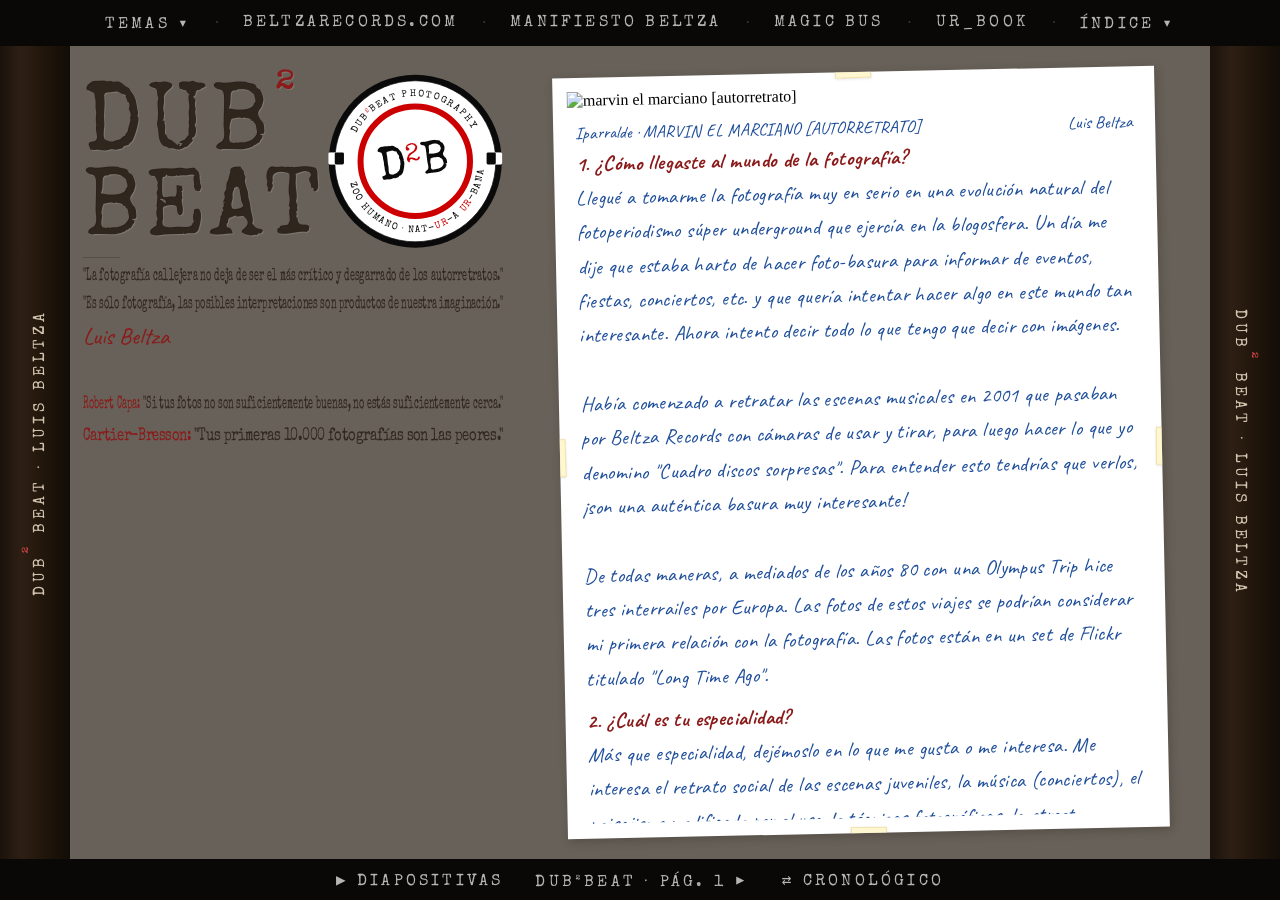
==== index.html @ 585f90ed "Add files via upload" ====
<!DOCTYPE html>
<html lang="es">
<head>
<meta charset="UTF-8">
<meta name="viewport" content="width=device-width, initial-scale=1.0">
<title>DUB² BEAT · Luis Beltza</title>
<link rel="preconnect" href="https://fonts.googleapis.com">
<link rel="preconnect" href="https://fonts.gstatic.com" crossorigin>
<link href="https://fonts.googleapis.com/css2?family=Special+Elite&family=Caveat:wght@400;700&display=swap" rel="stylesheet">
<link rel="stylesheet" href="style.css">
</head>
<body>

<div class="portada">

  <div class="p-top">
    <div class="p-drop-wrap" id="drop-temas-wrap">
      <span class="p-top-tema" onclick="pDropToggle('temas')">TEMAS ▾</span>
      <div class="p-drop" id="drop-temas">
        <div class="p-drop-item muted">AUTORRETRATOS</div>
        <div class="p-drop-item">FOTOGRAFÍA CALLEJERA</div>
      </div>
    </div>
    <span class="p-top-sep">·</span>
    <a href="https://beltzarecords.com" target="_blank">BELTZARECORDS.COM</a>
    <span class="p-top-sep">·</span>
    <a href="https://beltzaexperience.github.io/Manifiesto-Beltza/" target="_blank">MANIFIESTO BELTZA</a>
    <span class="p-top-sep">·</span>
    <a href="https://beltzaexperience.github.io/magic-bus/" target="_blank">MAGIC BUS</a>
    <span class="p-top-sep">·</span>
    <a href="https://beltzaexperience.github.io/UR-SAPIENS/" target="_blank">UR_BOOK</a>
    <span class="p-top-sep">·</span>
    <div class="p-drop-wrap" id="drop-indice-wrap">
      <span class="p-top-tema" onclick="pDropToggle('indice')">ÍNDICE ▾</span>
      <div class="p-drop" id="drop-indice">
        <div class="p-drop-item">ANTROPOLOGÍA SOCIAL</div>
        <div class="p-drop-item">DONOSTIA</div>
        <div class="p-drop-item">ZOO HUMANO</div>
      </div>
    </div>
  </div>

  <div class="portada-inner">
    <div class="spine">
      <span class="spine-text">DUB<span style="font-size:1.4em;vertical-align:super;color:#c44;">²</span> BEAT · LUIS BELTZA</span>
    </div>

    <div class="portada-diario">

      <div class="pd-left">
        <div class="cover-content">
          <div class="cover-footer">
            <div style="display:flex; flex-direction:column; gap:.3rem; width:100%;">
              <div id="titleRow" style="display:flex; flex-direction:row; align-items:flex-start; justify-content:space-between; width:100%;">
                <div id="titleCol" style="flex:0 0 58%; min-width:0;">
                  <span class="fit-line">DUB<span style="font-size:.7em;vertical-align:super;color:#8b1a1a;">²</span></span>
                  <span class="fit-line">BEAT</span>
                  <div class="cover-rule"></div>
                </div>
              <svg class="d2b-logo-portada" xmlns="http://www.w3.org/2000/svg" viewBox="0 0 500 500">
                <defs>
                  <path id="top-p" d="M 65,250 A 185,185 0 0,1 435,250"/>
                  <path id="bot-p" d="M 57,258 A 193,193 0 0,0 443,258"/>
                  <mask id="rmask-p"><rect width="500" height="500" fill="white"/><rect x="4" y="225" width="44" height="34" rx="4" fill="black"/><rect x="452" y="225" width="44" height="34" rx="4" fill="black"/></mask>
                </defs>
                <circle cx="250" cy="250" r="245" fill="#0a0a0a" mask="url(#rmask-p)"/>
                <circle cx="250" cy="250" r="228" fill="#fff"/>
                <circle cx="250" cy="250" r="228" fill="none" stroke="#0a0a0a" stroke-width="2"/>
                <circle cx="250" cy="250" r="155" fill="#fff" stroke="#cc0000" stroke-width="17"/>
                <rect x="4" y="225" width="44" height="34" rx="4" fill="#fff"/><rect x="22" y="225" width="26" height="34" rx="4" fill="#0a0a0a"/>
                <rect x="452" y="225" width="44" height="34" rx="4" fill="#fff"/><rect x="452" y="225" width="26" height="34" rx="4" fill="#0a0a0a"/>
                <text font-family="'Special Elite',monospace" font-size="27" fill="#0a0a0a" letter-spacing="4"><textPath href="#top-p" startOffset="14%">DUB<tspan fill="#cc0000" font-size="18" dy="-7">2</tspan><tspan dy="7">BEAT PHOTOGRAPHY</tspan></textPath></text>
                <text font-family="'Special Elite',monospace" font-size="27" fill="#0a0a0a" letter-spacing="3"><textPath href="#bot-p" startOffset="9%">ZOO HUMANO · NAT-<tspan fill="#cc0000">UR</tspan>-A <tspan fill="#cc0000">UR</tspan>-BANA</textPath></text>
                <g transform="translate(250,290) rotate(-8)"><text font-family="'Special Elite',monospace" text-anchor="middle" font-size="130" fill="#0a0a0a" x="0" y="0">D<tspan fill="#cc0000" font-size="75" dy="-42">2</tspan><tspan dy="42" fill="#0a0a0a">B</tspan></text></g>
              </svg>
              </div>
              <svg width="100%" height="auto" viewBox="0 0 1000 55" preserveAspectRatio="none" style="display:block;">
                <text x="0" y="40" font-family="Special Elite, monospace" font-size="44" fill="rgba(42,32,24,.90)" textLength="1000" lengthAdjust="spacingAndGlyphs">"<tspan fill="rgba(42,32,24,.90)">La fotografía callejera no deja de ser el más crítico y desgarrado de los autorretratos.</tspan>"</text>
              </svg>
              <svg width="100%" height="auto" viewBox="0 0 1000 55" preserveAspectRatio="none" style="display:block;">
                <text x="0" y="40" font-family="Special Elite, monospace" font-size="44" fill="rgba(42,32,24,.90)" textLength="1000" lengthAdjust="spacingAndGlyphs">"<tspan fill="rgba(42,32,24,.90)">Es sólo fotografía, las posibles interpretaciones son productos de nuestra imaginación.</tspan>"</text>
              </svg>
              <a href="https://beltzarecords.com" target="_blank" class="cover-sig" style="margin-top:.3rem;" onmouseover="this.style.color='#1F4E9A'" onmouseout="this.style.color='#8b1a1a'">Luis Beltza</a>
              <svg width="100%" height="auto" viewBox="0 0 1000 55" preserveAspectRatio="none" style="display:block; margin-top:2.4rem;">
                <text x="0" y="40" font-family="Special Elite, monospace" font-size="44" fill="rgba(42,32,24,.90)" textLength="1000" lengthAdjust="spacingAndGlyphs"><tspan fill="#8b1a1a">Robert Capa:</tspan> "Si tus fotos no son suficientemente buenas, no estás suficientemente cerca."</text>
              </svg>
              <svg width="100%" height="auto" viewBox="0 0 1000 55" preserveAspectRatio="none" style="display:block; margin-top:.25rem;">
                <text x="0" y="40" font-family="Special Elite, monospace" font-size="44" fill="rgba(42,32,24,.90)" textLength="1000" lengthAdjust="spacingAndGlyphs"><tspan fill="#8b1a1a">Cartier-Bresson:</tspan> "Tus primeras 10.000 fotografías son las peores."</text>
              </svg>
            </div>
          </div>
        </div>
      </div>

      <!-- POLAROID -->
      <div class="mount">
        <div class="cello cello-top"></div>
        <div class="cello cello-bottom"></div>
        <div class="cello cello-left"></div>
        <div class="cello cello-right"></div>
        <div class="mount-scroll">
          <img src="https://live.staticflickr.com/65535/55216519012_87a5cd60b6_b.jpg" alt="marvin el marciano [autorretrato]">
          <div style="height:.4rem;"></div>
          <div class="mount-cap">
            <a href="https://www.beltzarecords.com/beltzascene" target="_blank" class="mount-cap-text">Iparralde · MARVIN EL MARCIANO [AUTORRETRATO]</a>
            <a href="https://beltzarecords.com" target="_blank" class="mount-cap-sig">Luis Beltza</a>
          </div>
          <div class="mount-entrevista">
            <p><strong>1. ¿Cómo llegaste al mundo de la fotografía?</strong><br>
Llegué a tomarme la fotografía muy en serio en una evolución natural del fotoperiodismo súper underground que ejercía en la blogosfera. Un día me dije que estaba harto de hacer foto-basura para informar de eventos, fiestas, conciertos, etc. y que quería intentar hacer algo en este mundo tan interesante. Ahora intento decir todo lo que tengo que decir con imágenes.<br><br>
Había comenzado a retratar las escenas musicales en 2001 que pasaban por Beltza Records con cámaras de usar y tirar, para luego hacer lo que yo denomino "Cuadro discos sorpresas". Para entender esto tendrías que verlos, ¡son una auténtica basura muy interesante!<br><br>
De todas maneras, a mediados de los años 80 con una Olympus Trip hice tres interrailes por Europa. Las fotos de estos viajes se podrían considerar mi primera relación con la fotografía. Las fotos están en un set de Flickr titulado "Long Time Ago".</p>
            <p><strong>2. ¿Cuál es tu especialidad?</strong><br>
Más que especialidad, dejémoslo en lo que me gusta o me interesa. Me interesa el retrato social de las escenas juveniles, la música (conciertos), el paisajismo modificado por el uso de técnicas fotográficas, la street photography, el fotoperiodismo, el interiorismo, la moda (busco modelos cool), la cultura popular contemporánea y el erotismo cañí.</p>
            <p><strong>3. ¿Color o blanco y negro?</strong><br>
Uso indistintamente las dos técnicas y me gustan las dos. El blanco y negro tiene una atracción mítica e histórica y el color nos acerca a lo contemporáneo. No me parecen incompatibles como pueden pensar muchos puristas de cualquiera de las dos tendencias.</p>
            <p><strong>4. ¿Qué es lo que más te gusta de la fotografía?</strong><br>
Su carácter artístico y de comunicación. Me parece un arte integral y muy popular. A mí personalmente me está dando la posibilidad de expresarme artísticamente mientras informo. He encontrado la herramienta perfecta para mis limitadas posibilidades artísticas. Y su popularidad me parece impresionante: cualquiera, y lo digo totalmente convencido, puede ser fotógrafo. Esto es algo impensable en otras disciplinas.</p>
            <p><strong>5. ¿Qué equipo tienes?</strong><br>
Principalmente uso cámaras tradicionales de película de 35mm, desde cámaras de juguete a la Leica M6, pasando por la serie F de Nikon o la Canon A1. Me gustan las cámaras de los años 70 y 80.<br><br>
Pero también uso formato medio con plastic lens como Holgas o Dianas, y me encantan los resultados con la Kodak Instamatic 224. Uso muchas cámaras compactas: la Olympus XA2, Lomo LCA, Rollei 35 SE, Argus C3, Minox 35 PL (la que estoy usando esta semana) y muchas más. Ante todo siempre he sido un fan y un coleccionista muy loco.<br><br>
¿Digital? El móvil y una Lumix Panasonic DMC L1 (muy guapa pero con un ISO ridículo). Quiero la Nikon D3.</p>
            <p><strong>6. Elige a tu fotógrafo favorito</strong><br>
Uno solo me va a ser imposible, y eso que no conozco a casi nadie. La lista va a ser grande... Stephen Shore, Robert Capa, Yosigo, Lee Friedlander, Diane Arbus, Miguel Trillo, Louis Daguerre, Tempestonatecup, Robert Frank, Garry Winogrand, Guy Bourdin, Oriol Maspons, El Oriol de Lleida, Ouke Lele, Virginia Lekuona, Selector Marx, Javi_co, Aterpeirun, Cartier-Bresson, Araceli G, Chillhiro, Compulsive_Behaviour, Fuxxión, Moebius_Nutty, Ondacaracola, PëKë, Perrete, Cazenave, Oier Kaskezur, Ilan Wolf, Lamia... ¡y muchos más que no conozco y voy a conocer!</p>
          </div>
        </div>
      </div>
    </div>

    <div class="spine">
      <span class="spine-text-r">DUB<span style="font-size:1.4em;vertical-align:super;color:#c44;">²</span> BEAT · LUIS BELTZA</span>
    </div>
  </div>

  <div class="p-nav">
    <button class="p-btn-slide" onclick="openAlbum(); setTimeout(toggleSlide,100);">▶ DIAPOSITIVAS</button>
    <button class="p-btn" onclick="openAlbum()">DUB²BEAT · PÁG. 1 <span style="font-size:1.3em;">▸</span></button>
    <button class="p-btn" id="btnOrdenPortada" onclick="toggleOrden()">⇄ CRONOLÓGICO</button>
  </div>

</div>

<script>
function fitLines() {
  const col = document.getElementById('titleCol');
  if (!col) return;
  const w = col.clientWidth;
  if (w === 0) return;
  const lines = col.querySelectorAll('.fit-line');
  let best = 200; /* cap a 200px ≈ 12.5rem, mantiene proporciones del Mac */
  lines.forEach(line => {
    let lo = 1, hi = 200, mid;
    while (lo < hi - 1) {
      mid = (lo + hi) >> 1;
      line.style.fontSize = mid + 'px';
      if (line.scrollWidth <= w) lo = mid; else hi = mid;
    }
    best = Math.min(best, lo);
  });
  lines.forEach(line => line.style.fontSize = best + 'px');
}

document.fonts.ready.then(() => setTimeout(fitLines, 100));
window.addEventListener('resize', fitLines);

function pDropToggle(which) {
  const wrap = document.getElementById('drop-' + which + '-wrap');
  const wasOpen = wrap.classList.contains('open');
  document.querySelectorAll('.p-drop-wrap.open').forEach(w => w.classList.remove('open'));
  if (!wasOpen) wrap.classList.add('open');
}
document.addEventListener('click', e => {
  if (!e.target.closest('.p-drop-wrap'))
    document.querySelectorAll('.p-drop-wrap.open').forEach(w => w.classList.remove('open'));
});
</script>


<!-- ══════════════════════════════════════════
     ÁLBUM
══════════════════════════════════════════ -->

<div class="album-overlay" id="albumOverlay">
  <div class="alb-top">
    <span class="alb-drop-wrap"><span class="alb-top-tema alb-drop-trigger">TEMAS ▾</span><div class="alb-drop"><div class="alb-drop-item">FOTOGRAFÍA CALLEJERA</div><div class="alb-drop-item muted">AUTORRETRATOS</div></div></span>
    <a href="https://beltzarecords.com" target="_blank">BELTZARECORDS.COM</a>
    <span class="alb-top-sep">·</span>
    <a href="https://beltzaexperience.github.io/Manifiesto-Beltza/" target="_blank">MANIFIESTO BELTZA</a>
    <span class="alb-top-sep">·</span>
    <a href="https://beltzaexperience.github.io/magic-bus/" target="_blank">MAGIC BUS</a>
    <span class="alb-top-sep">·</span>
    <a href="https://beltzaexperience.github.io/UR-SAPIENS/" target="_blank">UR_BOOK</a>
    <span class="alb-top-sep">·</span>
    <span class="alb-drop-wrap"><span class="alb-top-tema alb-drop-trigger">ÍNDICE ▾</span><div class="alb-drop"><div class="alb-drop-item">ZOO HUMANO</div><div class="alb-drop-item">ANTROPOLOGÍA SOCIAL</div></div></span>
  </div>
  <div class="alb-scene">
    <div class="spine"><span class="spine-text">DUB<span style="font-size:1.4em;vertical-align:super;color:#c44;">²</span> BEAT · LUIS BELTZA</span></div>
    <div class="alb-book" id="albBook">
      <div class="alb-progress" id="albProgress"></div>

      <!-- PÁG. 1 -->
      <div class="spread active" id="sp-1">
        <div class="spread-diario">
          <!-- Polaroid izquierda -->
          <div class="mount-alb2">
            <div class="cello-a ct"></div><div class="cello-a cb"></div><div class="cello-a cl"></div><div class="cello-a cr"></div>
            <div class="mount-scroll2">
              <img src="https://live.staticflickr.com/65535/55214983719_7ee855d36d_b.jpg" alt="Fuego, Adicción y Muerte">
              <div style="height:.4rem;"></div>
              <div class="mount-cap2">
                <a href="https://www.beltzarecords.com/beltzascene" target="_blank" class="mount-cap-text2">Donostia · FUEGO, ADICCIÓN Y MUERTE!!!</a>
                <a href="https://beltzarecords.com" target="_blank" class="mount-cap-sig2">Luis Beltza</a>
              </div>
              <div class="mount-body2">
                <p>Ya lo he comentado en más de una ocasión, el poder de la fotografía me sienta fatal, me coloca en un plano superior, en un plano de control con el que no me siento identificado. Siempre con la mayor naturalidad y respeto hacia todos los personajes de este <strong>Zoo Humano</strong>, pero el remordimiento por obturar la vida humana en milésimas de segundo — en este caso 1/120 — me produce una sensación de <span class="amber">Killer Fascista.</span></p>
                <p>La cara B está llena de <strong>antropología social</strong> o de sociología de lo común, de "sensibilidad artística", de necesidad vital por narrar los acontecimientos que nos rodean, de incidir en nuestras debilidades personales, de escanear mi propia existencia, <strong>la fotografía callejera no deja de ser el más crítico y desgarrado de los autorretratos.</strong> Al final nunca encontramos el meollo del contenido y nos perdemos en la suciedad del protagonismo, el maloliente exhibicionismo personal y en infinitas capas estéticas.</p>
                <div class="lyric">"Sigue haciéndome reir, vamos a drogarnos, nacimos para morir. ¿Es por error o vanidad?"</div>
                <div class="sound"><a href="https://www.youtube.com/watch?v=Bag1gUxuU0g" target="_blank">Foto Sound: Lana Del Rey "Born To Die"</a></div>
              </div>
            </div>
          </div>
          <div class="mount-alb2" style="width:60%">
            <div class="cello-a ct"></div><div class="cello-a cb"></div><div class="cello-a cl"></div><div class="cello-a cr"></div>
            <div class="mount-scroll2">
              <img src="https://live.staticflickr.com/65535/55212325497_5dd8516848_b.jpg" alt="Real Puerto Hispano Americano de Gipuzkoa">
              <div style="height:.4rem;"></div>
              <div class="mount-cap2">
                <a href="https://www.beltzarecords.com/beltzascene" target="_blank" class="mount-cap-text2">Donostia · REAL PUERTO HISPANO AMERICANO DE GIPUZKOA</a>
                <a href="https://beltzarecords.com" target="_blank" class="mount-cap-sig2">Luis Beltza</a>
              </div>
              <div class="mount-body2">
                <p>La fotografía te da la oportunidad de decir cosas sin abrir la boca. Me encanta, claro!!! Pero al final, la fotografía en sí misma, <strong>NO ES NADA!!!</strong></p>
                <div class="sound"><a href="https://www.youtube.com/watch?v=mYuwbeQWLnY" target="_blank">Foto Sound: Kenyon Hopkins "Hard Latin"</a></div>
              </div>
            </div>
          </div>
        </div>
      </div>

      <!-- PÁG. 2 — Sombras de Amor (díptico) -->
      <div class="spread" id="sp-2">
        <div class="spread-diario">
          <!-- Polaroid izquierda: Sombras de Amor -->
          <div class="mount-alb2">
            <div class="cello-a ct"></div><div class="cello-a cb"></div><div class="cello-a cl"></div><div class="cello-a cr"></div>
            <div class="mount-scroll2">
              <img src="https://live.staticflickr.com/65535/55213633691_18c3442e05_b.jpg" alt="Sombras de Amor">
              <div style="height:.4rem;"></div>
              <div class="mount-cap2">
                <a href="https://www.beltzarecords.com/beltzascene" target="_blank" class="mount-cap-text2">Donostia · SOMBRAS DE AMOR</a>
                <a href="https://beltzarecords.com" target="_blank" class="mount-cap-sig2">Luis Beltza</a>
              </div>
              <div class="mount-body2">
                <p>Si llevas a Satán en los ojos y una cámara en las manos este puede ser uno de los resultados. Nada aconsejable, las dudas que se plantean son enormes. ¿Soy imparcial en el relato antropológico o es una cruda diatriba social? En cualquiera de los casos la fotografía callejera es una galerna personal narrada en tercera persona muy difícil de controlar.</p>
              </div>
            </div>
          </div>
          <!-- Polaroid derecha: Y la Sombra Pasó a la Acción -->
          <div class="mount-alb2">
            <div class="cello-a ct"></div><div class="cello-a cb"></div><div class="cello-a cl"></div><div class="cello-a cr"></div>
            <div class="mount-scroll2">
              <img src="https://live.staticflickr.com/65535/55212736797_88ea8348bb_b.jpg" alt="Y la Sombra Pasó a la Acción">
              <div style="height:.4rem;"></div>
              <div class="mount-cap2">
                <a href="https://www.beltzarecords.com/beltzascene" target="_blank" class="mount-cap-text2">Donostia · Y LA SOMBRA PASÓ A LA ACCIÓN</a>
                <a href="https://beltzarecords.com" target="_blank" class="mount-cap-sig2">Luis Beltza</a>
              </div>
            </div>
          </div>
        </div>
      </div>

      <!-- PÁG. 3 — Tolosa (a full) -->
      <div class="spread" id="sp-3">
        <div class="spread-diario" style="justify-content:center; align-items:center;">
          <div class="mount-alb2" style="width:auto; max-width:100%; height:auto; overflow:hidden; transform:none;">
            <div class="cello-a ct"></div><div class="cello-a cb"></div><div class="cello-a cl"></div><div class="cello-a cr"></div>
            <img src="https://live.staticflickr.com/65535/55224182383_ed2053f8fa_h.jpg" alt="Tolosa (Abril 2026) - Los Perretes" style="display:block; max-width:100%; max-height:calc(100vh - 12rem); width:auto; height:auto; margin:0 auto;">
            <div style="height:.4rem;"></div>
            <div class="mount-cap2">
              <a href="https://www.beltzarecords.com/beltzascene" target="_blank" class="mount-cap-text2">Tolosa · TOLOSA (ABRIL 2026) — LOS PERRETES — F/1.6 # 1/1043</a>
              <a href="https://beltzarecords.com" target="_blank" class="mount-cap-sig2">Luis Beltza</a>
            </div>
          </div>
        </div>
      </div>

      <!-- PÁG. 4 — Chica Oriental (vertical, izquierda) -->
      <div class="spread" id="sp-4">
        <div class="spread-diario" style="justify-content:flex-start; align-items:center;">
          <div class="mount-alb2 mount-r-p-1067x1800" style="transform:rotate(-1.2deg);">
            <div class="cello-a ct"></div><div class="cello-a cb"></div><div class="cello-a cl"></div><div class="cello-a cr"></div>
            <div class="mount-scroll2">
              <img src="https://live.staticflickr.com/65535/55212443642_a341d767ae_h.jpg" alt="Chica Oriental" style="display:block; width:100%; height:auto;">
              <div style="height:.4rem;"></div>
              <div class="mount-cap2">
                <a href="https://www.beltzarecords.com/beltzascene" target="_blank" class="mount-cap-text2">Donostia · CHICA ORIENTAL</a>
                <a href="https://beltzarecords.com" target="_blank" class="mount-cap-sig2">Luis Beltza</a>
              </div>
              <div class="mount-body2">
                <p>Me tiro encima de la turista oriental, sin piedad ni perdón, ocupan "mis streets", sus acompañantes flipan y no suscitan mi interés. No me gusta la primera toma, vuelvo a insistir sin compasión y a pesar de todo me sonríe, no todo es una puta mierda. Así es la fotografía macarra por si alguien está interesado en "la técnica".</p>
                <p>— ¿A quién le ha dado más corte a ti o a ella?<br>
                — A ninguno de los dos. Yo soy un macarra y ella es preciosa por fuera y por dentro. Me lleva en sus ojos...<br>
                — jojojo, acuño el término!<br>
                — ¿Qué término? ¿Macarra??? Está un poco desfasado, ¿no? Yo vivo de rentas.<br>
                — jojojo, fotografía macarra, me ha gustado MAZO jajaja<br>
                — ¿Macarra naces o te haces? No sé...<br>
                — Eres como Vivian Maier (si se me permite la comparación)<br>
                — No te pases. Eso son palabras mayores!!! No le llego, ni le llegaré nunca a la suela del zapato. Tampoco lo pretendo. En lo único que nos parecemos es que ella era niñera y yo tendero. Pero muchas gracias por el piropazo!!!</p>
                <div class="sound"><a href="https://www.youtube.com/watch?v=V4d_dnlB3Dk" target="_blank">Foto Sound: Akiko Yano "Japanese Girl" (Full Album, 1976)</a></div>
              </div>
            </div>
          </div>
        </div>
      </div>

    </div>
    <div class="spine"><span class="spine-text-r">DUB<span style="font-size:1.4em;vertical-align:super;color:#c44;">²</span> BEAT · LUIS BELTZA</span></div>
  </div>
  <div class="alb-nav">
    <button class="alb-btn" onclick="closeAlbum()">✕ PORTADA</button>
    <button class="alb-btn-pause" id="btnPause" onclick="toggleSlide()">▶ DIAPOSITIVAS</button>
    <button class="alb-btn" id="btnPrev" onclick="albumPrev()" disabled>◂ ANTERIOR</button>
    <span class="alb-info" id="albInfo">PÁG. 1 / 1</span>
    <button class="alb-btn" id="btnNext" onclick="albumNext()" disabled>SIGUIENTE ▸</button>
    <button class="alb-btn" id="btnOrden" onclick="toggleOrden()">⇄ CRONOLÓGICO</button>
  </div>
</div>

<script>
const TOTAL=4;
let cur=TOTAL, busy=false, cronologico=false;

function openAlbum() {
  document.getElementById('albumOverlay').classList.add('open');
  // Activar última página
  document.querySelectorAll('.spread').forEach(s=>s.classList.remove('active'));
  document.getElementById('sp-'+TOTAL).classList.add('active');
  cur=TOTAL; paused=true; elapsed=0; resetProgress(); updateNav();
}
function closeAlbum() { document.getElementById('albumOverlay').classList.remove('open'); clearTimeout(slideTimer); paused=false; elapsed=0; }

function albumNext() {
  if(busy) return;
  if(cronologico) { if(cur>=TOTAL)return; go(cur+1,'forward'); }
  else            { if(cur<=1)return;     go(cur-1,'back'); }
}
function albumPrev() {
  if(busy) return;
  if(cronologico) { if(cur<=1)return;     go(cur-1,'back'); }
  else            { if(cur>=TOTAL)return; go(cur+1,'forward'); }
}

function go(n,dir) {
  busy=true; clearTimeout(slideTimer); resetProgress(); elapsed=0;
  const lv=document.getElementById('sp-'+cur),en=document.getElementById('sp-'+n);
  lv.classList.add('leaving'); en.classList.add(dir==='forward'?'entering':'entering-back'); en.classList.add('active');
  setTimeout(()=>{ lv.classList.remove('active','leaving'); en.classList.remove('entering','entering-back'); cur=n; updateNav(); busy=false; if(!paused)startSlideshow(); },360);
}

function updateNav() {
  const atStart = cronologico ? cur<=1    : cur>=TOTAL;
  const atEnd   = cronologico ? cur>=TOTAL: cur<=1;
  document.getElementById('btnPrev').disabled = atStart;
  document.getElementById('btnNext').disabled = atEnd;
  // Numeración siempre cronológica: sp-1=PÁG.1, sp-2=PÁG.2, etc.
  document.getElementById('albInfo').textContent = 'PÁG. '+cur+' / '+TOTAL;
}

function toggleOrden() {
  cronologico = !cronologico;
  const label = cronologico ? '⇄ DIARIO' : '⇄ CRONOLÓGICO';
  const color  = cronologico ? '#8b1a1a' : '';
  ['btnOrden','btnOrdenPortada'].forEach(id => {
    const b = document.getElementById(id);
    if(b){ b.textContent = label; b.style.color = color; }
  });
  updateNav();
}

const SLIDE_MS=13000; let slideTimer=null,paused=false,elapsed=0,startTime=null;
function startSlideshow() {
  if(paused)return; startTime=Date.now()-elapsed; animateProgress();
  slideTimer=setTimeout(()=>{ elapsed=0; albumNext(); if((cronologico&&cur>=TOTAL)||(!cronologico&&cur<=1)){resetProgress();}},SLIDE_MS-elapsed);
}
function animateProgress() {
  const bar=document.getElementById('albProgress'); if(!bar)return;
  bar.style.transition='none'; bar.style.width=(elapsed/SLIDE_MS*100)+'%';
  requestAnimationFrame(()=>{ bar.style.transition='width '+((SLIDE_MS-elapsed)/1000)+'s linear'; bar.style.width='100%'; });
}
function resetProgress() { const bar=document.getElementById('albProgress'); if(bar){bar.style.transition='none';bar.style.width='0%';} elapsed=0; }
function toggleSlide() {
  const btn=document.getElementById('btnPause');
  if(paused){
    paused=false;
    // Primera activación: elapsed=0 → arrancar desde última página en modo diario
    if(elapsed===0){
      resetProgress();
      if(!cronologico && cur!==TOTAL){
        document.querySelectorAll('.spread').forEach(s=>s.classList.remove('active'));
        document.getElementById('sp-'+TOTAL).classList.add('active');
        cur=TOTAL; updateNav();
      }
    }
    // Reanudar desde pausa: elapsed>0 → continuar donde estaba
    startSlideshow(); btn.textContent='⏸ PAUSA'; btn.classList.add('paused');
  } else {
    paused=true; elapsed=Date.now()-startTime; clearTimeout(slideTimer);
    const bar=document.getElementById('albProgress');
    if(bar){const w=parseFloat(getComputedStyle(bar).width),t=parseFloat(getComputedStyle(bar.parentElement).width);bar.style.transition='none';bar.style.width=(w/t*100)+'%';}
    btn.textContent='▶ DIAPOSITIVAS'; btn.classList.remove('paused');
  }
}
document.addEventListener('keydown',e=>{
  if(!document.getElementById('albumOverlay').classList.contains('open'))return;
  if(e.key==='ArrowRight')albumNext();
  if(e.key==='ArrowLeft') albumPrev();
  if(e.key==='Escape')    closeAlbum();
});
document.querySelectorAll('.alb-drop-trigger').forEach(t=>{
  t.addEventListener('click',function(e){ e.stopPropagation(); const w=this.closest('.alb-drop-wrap'),was=w.classList.contains('open'); document.querySelectorAll('.alb-drop-wrap.open').forEach(x=>x.classList.remove('open')); if(!was)w.classList.add('open'); });
});
document.addEventListener('click',()=>document.querySelectorAll('.alb-drop-wrap.open').forEach(w=>w.classList.remove('open')));
</script>

</body>
</html>
---- style.css ----
*, *::before, *::after { margin:0; padding:0; box-sizing:border-box; }

html, body { width:100%; height:100%; background:#0a0806; overflow:hidden; }

.portada { width:100%; height:100%; display:flex; flex-direction:column; }

/* TOPBAND */
.p-top {
  flex-shrink: 0;
  display: flex;
  justify-content: center;
  align-items: center;
  gap: 1.5rem;
  padding: .8rem 1.5rem;
  background: #0a0806;
}
.p-top a { font-family:'Special Elite',monospace; font-size:clamp(.7rem,1.8vw,1rem); letter-spacing:.2em; color:rgba(255,255,255,.7); text-decoration:none; transition:color .2s; }
.p-top a:hover { color:#fff; }
.p-top-sep { color:rgba(255,255,255,.2); }
.p-top-tema { font-family:'Special Elite',monospace; font-size:clamp(.7rem,1.8vw,1rem); letter-spacing:.2em; color:rgba(255,255,255,.7); cursor:pointer; user-select:none; }
.p-drop-wrap { position:relative; display:inline-block; }
.p-drop { display:none; position:absolute; top:calc(100% + 6px); left:50%; transform:translateX(-50%); background:rgba(14,10,8,.97); border:1px solid rgba(200,146,42,.4); min-width:200px; z-index:1001; padding:.3rem 0; }
.p-drop-wrap.open .p-drop { display:block; }
.p-drop-item { font-family:'Special Elite',monospace; font-size:clamp(.55rem,1.4vw,.78rem); letter-spacing:.15em; color:rgba(232,220,200,.75); padding:.45rem 1rem; cursor:pointer; }
.p-drop-item:hover { color:#8b1a1a; }
.p-drop-item.muted { color:rgba(232,220,200,.35); cursor:default; }

/* ZONA CENTRAL */
.portada-inner { flex:1; min-height:0; display:flex; flex-direction:row; }

/* SPINE */
.spine { flex-shrink:0; width:8%; min-width:40px; max-width:70px; position:relative; background:linear-gradient(90deg,#1a120c 0%,#2e1f14 30%,#1e1409 70%,#120d08 100%); overflow:hidden; }
.spine::before { content:''; position:absolute; inset:0; background-image:url('https://live.staticflickr.com/65535/55211066947_ae0b388681_h.jpg'); background-size:cover; opacity:.12; mix-blend-mode:multiply; }
.spine-text   { position:absolute; top:50%; left:50%; transform:translate(-50%,-50%) rotate(-90deg); white-space:nowrap; font-family:'Special Elite',monospace; font-size:clamp(.65rem,2vw,1rem); letter-spacing:.25em; color:rgba(220,205,185,.95); pointer-events:none; }
.spine-text-r { position:absolute; top:50%; left:50%; transform:translate(-50%,-50%) rotate(90deg);  white-space:nowrap; font-family:'Special Elite',monospace; font-size:clamp(.65rem,2vw,1rem); letter-spacing:.25em; color:rgba(220,205,185,.95); pointer-events:none; }

/* DIARIO */
.portada-diario {
  flex: 1;
  min-height: 0;
  position: relative;
  background-image: url('https://live.staticflickr.com/65535/55211066947_ae0b388681_h.jpg');
  background-size: cover;
  background-position: center;
  display: flex;
  align-items: center;
  justify-content: flex-end;
  padding: clamp(.8rem,3%,1.4rem);
  padding-right: clamp(1.5rem,4%,3rem);
  overflow: hidden;
}
.portada-diario::before {
  content: '';
  position: absolute;
  inset: 0;
  background: rgba(230,220,205,.42);
  pointer-events: none;
}

/* COLUMNA IZQUIERDA */
.pd-left {
  position: absolute;
  top: 0; bottom: 0; left: 0;
  right: calc(min(100%, calc((100vh - 10rem) * 0.813)) + clamp(1.5rem,4%,3rem) * 2);
  z-index: 1;
}
.cover-content {
  position: absolute;
  inset: 0;
  z-index: 3;
  display: flex;
  flex-direction: column;
  justify-content: space-between;
  padding: clamp(.8rem,3%,1.8rem);
  padding-top: calc(clamp(.8rem,3%,1.4rem) + .9rem);
}

.cover-title { font-family:'Special Elite',monospace; font-size:clamp(5rem,18vw,12rem); line-height:.9; letter-spacing:.04em; color:rgba(30,20,12,.82); text-shadow:1px 1px 0 rgba(255,255,255,.15); }
.cover-title .sq { font-size:.75em; vertical-align:super; color:#8b1a1a; }
.cover-rule { width:clamp(2rem,15%,4rem); height:1px; background:rgba(42,32,24,.3); }
.cover-footer { display:flex; justify-content:space-between; align-items:flex-end; }
.cover-sig { font-family:'Caveat',cursive; font-size:clamp(.8rem,3vw,1.5rem); color:#8b1a1a; line-height:1; text-decoration:none; transition:color .2s; }
.cover-sig:hover { color:#1F4E9A; }
.d2b-logo-portada { flex-shrink:0; width:clamp(160px,42%,300px); max-width:300px; height:auto; aspect-ratio:1; display:block; align-self:flex-start; }
.fit-line { font-family:'Special Elite',monospace; letter-spacing:.04em; color:rgba(30,20,12,.82); text-shadow:1px 1px 0 rgba(255,255,255,.15); line-height:.88; white-space:nowrap; display:block; }

/* POLAROID */
.mount {
  position: relative;
  z-index: 1;
  display: flex;
  flex-direction: column;
  background: #fff;
  padding: .9rem .9rem .9rem;
  box-shadow: 2px 3px 10px rgba(42,32,24,.28);
  transform: rotate(-1.2deg);
  width: min(100%, calc((100vh - 10rem) * 0.813));
  height: calc(100% - 0.5rem);
  overflow: hidden;
}
.mount-scroll { flex:1; min-height:0; overflow-y:auto; overflow-x:hidden; scrollbar-width:none; -ms-overflow-style:none; }
.mount-scroll::-webkit-scrollbar { display:none; }
.mount-scroll img { display:block; width:100%; height:auto; }
.mount-cap { display:flex; justify-content:space-between; align-items:baseline; padding:.3rem .45rem .05rem; gap:.5rem; }
.mount-cap-text { font-family:'Caveat',cursive; font-size:clamp(.85rem,1.8vw,1.1rem); color:#1F4E9A; line-height:1.3; text-decoration:none; flex:1; }
.mount-cap-text:hover { color:#8b1a1a; }
.mount-cap-sig  { font-family:'Caveat',cursive; font-size:clamp(.85rem,1.8vw,1.1rem); color:#1F4E9A; line-height:1.3; text-align:right; text-decoration:none; white-space:nowrap; }
.mount-cap-sig:hover { color:#8b1a1a; }
.mount-entrevista { padding:.1rem .45rem .4rem; }
.mount-entrevista p { font-family:'Caveat',cursive; font-size:clamp(1rem,2.2vw,1.3rem); color:#1F4E9A; line-height:1.65; letter-spacing:.02em; margin-bottom:.5rem; }
.mount-entrevista strong { color:#8b1a1a; }
.cello { position:absolute; background:rgba(255,240,170,.55); border:1px solid rgba(210,185,110,.35); box-shadow:0 1px 3px rgba(0,0,0,.1); z-index:10; }
.cello-top    { width:clamp(28px,6%,46px); height:13px; top:-7px; left:50%; transform:translateX(-50%) rotate(-1deg); }
.cello-bottom { width:clamp(28px,6%,46px); height:13px; bottom:-7px; left:50%; transform:translateX(-50%) rotate(1deg); }
.cello-left   { width:13px; height:clamp(24px,5%,38px); left:-7px; top:50%; transform:translateY(-50%) rotate(-1deg); }
.cello-right  { width:13px; height:clamp(24px,5%,38px); right:-7px; top:50%; transform:translateY(-50%) rotate(1deg); }

/* FOOTER NAV */
.p-nav { flex-shrink:0; display:flex; justify-content:center; align-items:center; gap:2rem; padding:.5rem 0; background:#0a0806; }
.p-btn       { background:none; border:none; cursor:pointer; font-family:'Special Elite',monospace; font-size:clamp(.7rem,1.8vw,1rem); letter-spacing:.2em; color:rgba(255,255,255,.7); transition:color .2s; }
.p-btn:hover { color:#fff; }
.p-btn-slide { background:none; border:none; cursor:pointer; font-family:'Special Elite',monospace; font-size:clamp(.7rem,1.8vw,1rem); letter-spacing:.2em; color:rgba(255,255,255,.7); transition:color .2s; }
.p-btn-slide:hover { color:#8b1a1a; }

@media (max-width:700px),(orientation:portrait) {

  /* Portada: columna vertical */
  .portada { overflow-y:auto; overflow-x:hidden; }
  .portada-inner { flex-direction:column; overflow:visible; }

  /* Spines: 18px horizontal */
  .spine { width:100%; height:18px; min-width:unset; max-width:unset; flex-shrink:0; }
  .spine-text   { transform:translate(-50%,-50%) rotate(0deg); font-size:.55rem; }
  .spine-text-r { transform:translate(-50%,-50%) rotate(0deg); font-size:.55rem; }

  /* Diario: columna vertical, alto automático */
  .portada-diario {
    flex-direction: column;
    align-items: stretch;
    justify-content: flex-start;
    height: auto;
    min-height: unset;
    padding: 1rem;
    overflow: visible;
  }

  /* Columna izquierda: flujo normal en móvil */
  .pd-left {
    position: static;
    width: 100%;
  }
  .cover-content {
    position: static;
    padding: 0;
    display: flex;
    flex-direction: column;
    gap: .8rem;
  }
  .cover-footer { flex-direction: column; align-items: stretch; }

  /* Título: 100% ancho, fitLines lo ajusta */
  #titleRow {
    flex-direction: column;
    align-items: center;
  }
  #titleCol {
    flex: none;
    width: 100%;
  }

  /* Logo: 100% ancho, centrado debajo del título */
  .d2b-logo-portada {
    width: 100%;
    max-width: 100%;
    align-self: center;
    margin-top: .5rem;
  }

  /* Polaroid: ancho completo, alto automático, sin rotación */
  .mount {
    position: static;
    width: 100%;
    height: auto;
    transform: none;
    margin-top: 1rem;
  }
  .mount-scroll { overflow: visible; }
  .mount-scroll img { width: 100%; height: auto; }

  /* Nav abajo */
  .p-nav { margin-top: .5rem; }
}

.album-overlay { display:none; position:fixed; inset:0; z-index:500; background:#0a0806; }
.album-overlay.open { display:flex; flex-direction:column; }
.alb-scene { flex:1; min-height:0; display:flex; flex-direction:row; overflow:hidden; }
.alb-book  { flex:1; min-width:0; height:100%; position:relative; }
.spread { position:absolute; inset:0; display:flex; opacity:0; pointer-events:none; transition:opacity .05s; }
.spread.active { opacity:1; pointer-events:all; }

/* Fondo diario — igual que portada */
.spread-diario {
  flex: 1;
  position: relative;
  background-image: url('https://live.staticflickr.com/65535/55211066947_ae0b388681_h.jpg');
  background-size: cover;
  background-position: center;
  display: flex;
  align-items: center;
  justify-content: space-around;
  padding: clamp(.8rem,3%,1.4rem) clamp(1.5rem,4%,3rem);
  gap: clamp(1rem,3%,2.5rem);
  overflow: hidden;
}
.spread-diario::before {
  content: '';
  position: absolute;
  inset: 0;
  background: rgba(230,220,205,.42);
  pointer-events: none;
}

/* Polaroids dentro del álbum */
.mount-alb2 {
  position: relative;
  z-index: 1;
  display: flex;
  flex-direction: column;
  background: #fff;
  padding: .9rem .9rem .9rem;
  box-shadow: 2px 3px 10px rgba(42,32,24,.28);
  width: min(48%, calc((100vh - 10rem) * 0.813)); /* ratio por defecto ~cuadrada */
  height: calc(100% - 1rem);
  overflow: hidden;
  flex-shrink: 0;
}
.mount-alb2:nth-child(1) { transform: rotate(-1.2deg); }
.mount-alb2:nth-child(2) { transform: rotate(.7deg); }

/* CLASES DE RATIO — width = altura_disponible × (ancho/alto)
   Usar la clase que corresponda a las dimensiones de cada foto */
.mount-r-square    { width: min(48%, calc((100vh - 10rem) * 1.000)); } /* 1:1      */
.mount-r-l-4-3     { width: min(48%, calc((100vh - 10rem) * 1.333)); } /* 4:3      */
.mount-r-l-3-2     { width: min(48%, calc((100vh - 10rem) * 1.500)); } /* 3:2      */
.mount-r-l-16-9    { width: min(48%, calc((100vh - 10rem) * 1.778)); } /* 16:9     */
.mount-r-l-1600x957{ width: min(48%, calc((100vh - 10rem) * 1.672)); } /* Tolosa   */
.mount-r-p-3-4     { width: min(48%, calc((100vh - 10rem) * 0.750)); } /* 3:4      */
.mount-r-p-2-3     { width: min(48%, calc((100vh - 10rem) * 0.667)); } /* 2:3      */
.mount-r-p-1067x1800{ width: min(40%, calc((100vh - 10rem) * 0.593)); } /* Chica Oriental */
.mount-static {
  height: auto !important;
  overflow: visible !important;
}
.mount-scroll2 { flex:1; min-height:0; overflow-y:auto; overflow-x:hidden; scrollbar-width:none; -ms-overflow-style:none; }
.mount-scroll2::-webkit-scrollbar { display:none; }
.mount-scroll2 img { display:block; width:100%; height:auto; }
.mount-cap2 { display:flex; justify-content:space-between; align-items:baseline; padding:.3rem .45rem .05rem; gap:.5rem; }
.mount-cap-text2 { font-family:'Caveat',cursive; font-size:clamp(.85rem,1.8vw,1.1rem); color:#1F4E9A; line-height:1.3; text-decoration:none; flex:1; }
.mount-cap-text2:hover { color:#8b1a1a; }
.mount-cap-sig2 { font-family:'Caveat',cursive; font-size:clamp(.85rem,1.8vw,1.1rem); color:#1F4E9A; line-height:1.3; text-align:right; text-decoration:none; white-space:nowrap; }
.mount-cap-sig2:hover { color:#8b1a1a; }
.mount-body2 { padding:.1rem .45rem .4rem; }
.mount-body2 p { font-family:'Caveat',cursive; font-size:clamp(1rem,2.2vw,1.3rem); color:rgba(30,20,12,.82); line-height:1.65; letter-spacing:.02em; margin-bottom:.5rem; }
.mount-body2 strong { color:#8b1a1a; }
.mount-body2 .amber { color:#c8922a; font-weight:bold; }
.mount-body2 .lyric { font-family:'Caveat',cursive; font-size:clamp(.85rem,1.8vw,1.1rem); color:#8b1a1a; margin-top:.2rem; }
.mount-body2 .sound { font-family:'Caveat',cursive; font-size:clamp(.85rem,1.8vw,1.1rem); color:rgba(42,32,24,.9); margin-top:.3rem; }
.mount-body2 .sound a { color:#1F4E9A; text-decoration:none; }
.mount-body2 .sound a:hover { color:#c8922a; }
.cello-a { position:absolute; background:rgba(255,240,170,.55); border:1px solid rgba(210,185,110,.35); box-shadow:0 1px 3px rgba(0,0,0,.1); z-index:10; }
.ct { width:clamp(28px,6%,46px); height:13px; top:-7px; left:50%; transform:translateX(-50%) rotate(-1deg); }
.cb { width:clamp(28px,6%,46px); height:13px; bottom:-7px; left:50%; transform:translateX(-50%) rotate(1deg); }
.cl { width:13px; height:clamp(24px,5%,38px); left:-7px; top:50%; transform:translateY(-50%) rotate(-1deg); }
.cr { width:13px; height:clamp(24px,5%,38px); right:-7px; top:50%; transform:translateY(-50%) rotate(1deg); }

@keyframes slideIn  { from{transform:translateX( 60px);opacity:0} to{transform:translateX(0);opacity:1} }
@keyframes slideOut { from{transform:translateX(0);opacity:1} to{transform:translateX(-60px);opacity:0} }
@keyframes slideInR { from{transform:translateX(-60px);opacity:0} to{transform:translateX(0);opacity:1} }
.spread.entering      { animation:slideIn  .35s cubic-bezier(.4,0,.2,1) forwards; }
.spread.leaving       { animation:slideOut .35s cubic-bezier(.4,0,.2,1) forwards; }
.spread.entering-back { animation:slideInR .35s cubic-bezier(.4,0,.2,1) forwards; }
.alb-progress { position:absolute; bottom:0; left:0; height:2px; background:#8b1a1a; width:0%; transition:width linear; z-index:10; }
.alb-top { flex-shrink:0; display:flex; justify-content:center; align-items:center; gap:1.5rem; padding:.8rem 1.5rem; }
.alb-top a { font-family:'Special Elite',monospace; font-size:clamp(.7rem,1.8vw,1rem); letter-spacing:.2em; color:rgba(255,255,255,.7); text-decoration:none; transition:color .2s; }
.alb-top a:hover { color:#fff; }
.alb-top-sep  { color:rgba(255,255,255,.2); }
.alb-top-tema { color:rgba(255,255,255,.7); font-family:'Special Elite',monospace; font-size:clamp(.7rem,1.8vw,1rem); letter-spacing:.2em; cursor:pointer; }
.alb-drop-wrap { position:relative; display:inline-block; }
.alb-drop-trigger { cursor:pointer; }
.alb-drop { display:none; position:absolute; top:calc(100% + 6px); left:50%; transform:translateX(-50%); background:rgba(14,10,8,.97); border:1px solid rgba(200,146,42,.4); min-width:200px; z-index:1001; padding:.3rem 0; }
.alb-drop-wrap.open .alb-drop { display:block; }
.alb-drop-item { font-family:'Special Elite',monospace; font-size:clamp(.55rem,1.4vw,.78rem); letter-spacing:.15em; color:rgba(232,220,200,.75); padding:.45rem 1rem; cursor:pointer; transition:color .15s; }
.alb-drop-item:hover { color:#8b1a1a; }
.alb-drop-item.muted { color:rgba(232,220,200,.35); cursor:default; }
.alb-nav { flex-shrink:0; display:flex; justify-content:center; align-items:center; gap:2rem; padding:.8rem 0; }
.alb-btn { background:none; border:none; cursor:pointer; font-family:'Special Elite',monospace; font-size:clamp(.7rem,1.8vw,1rem); letter-spacing:.2em; color:rgba(255,255,255,.7); transition:color .2s; }
.alb-btn:hover:not(:disabled) { color:#fff; }
.alb-btn:disabled { opacity:.15; cursor:default; }
.alb-btn-pause { background:none; border:none; cursor:pointer; font-family:'Special Elite',monospace; font-size:clamp(.7rem,1.8vw,1rem); letter-spacing:.2em; color:rgba(255,255,255,.7); transition:color .2s; min-width:5rem; }
.alb-btn-pause:hover { color:#8b1a1a; }
.alb-btn-pause.paused { color:#8b1a1a; }
.alb-info { font-family:'Special Elite',monospace; font-size:clamp(.7rem,1.8vw,1rem); letter-spacing:.2em; color:rgba(255,255,255,.5); }
@media (max-width:700px),(orientation:portrait) {
  .spread-diario { flex-direction:column; justify-content:flex-start; overflow-y:auto; padding:1rem; gap:1.5rem; }
  .mount-alb2 { width:100%; height:auto; transform:none !important; }
  .mount-scroll2 { overflow:visible; }
}
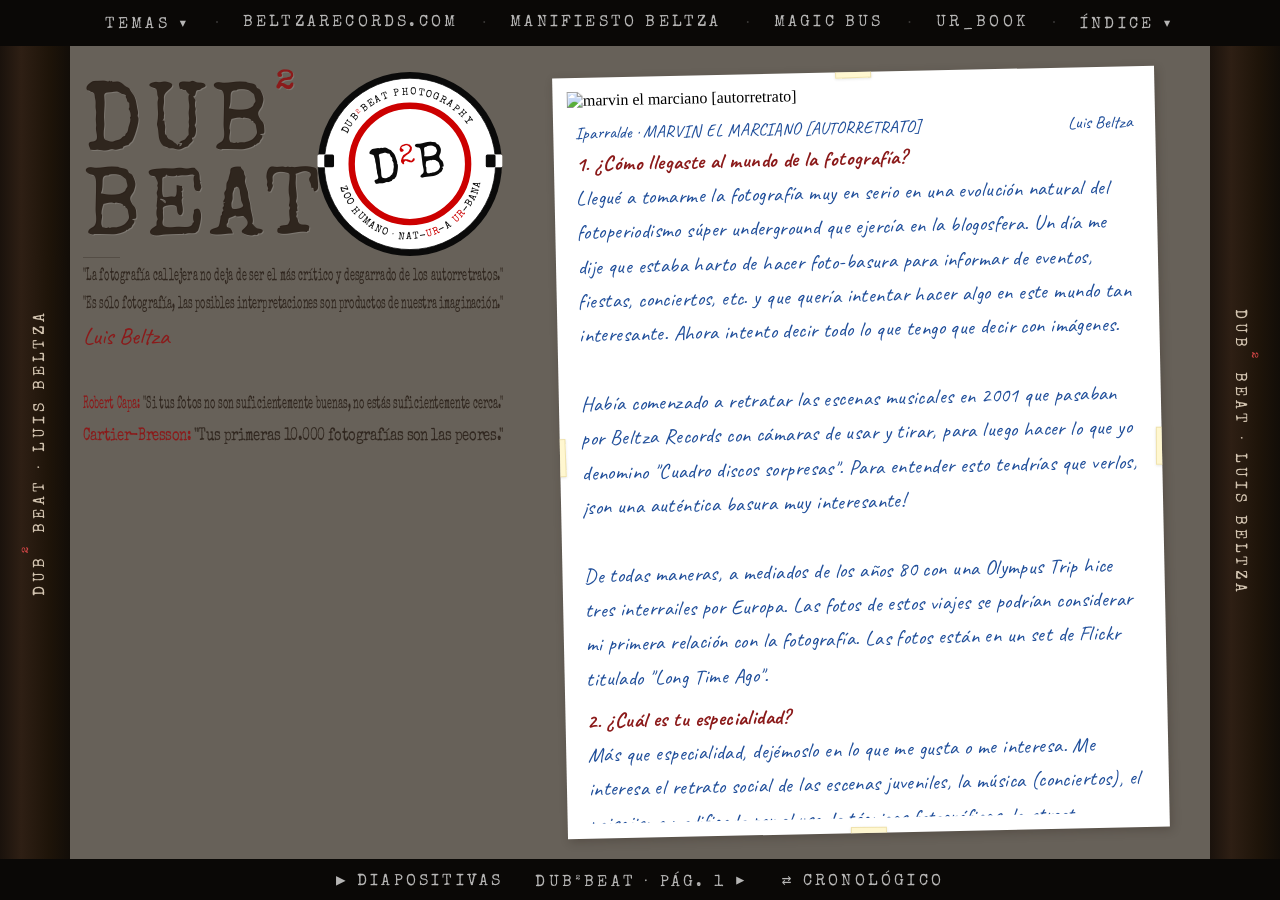
==== commit 30cb7e33: "Add files via upload" ====
--- a/index.html
+++ b/index.html
@@ -7,7 +7,289 @@
 <link rel="preconnect" href="https://fonts.googleapis.com">
 <link rel="preconnect" href="https://fonts.gstatic.com" crossorigin>
 <link href="https://fonts.googleapis.com/css2?family=Special+Elite&family=Caveat:wght@400;700&display=swap" rel="stylesheet">
-<link rel="stylesheet" href="style.css">
+<style>
+*, *::before, *::after { margin:0; padding:0; box-sizing:border-box; }
+
+html, body { width:100%; height:100%; background:#0a0806; overflow:hidden; }
+
+.portada { width:100%; height:100%; display:flex; flex-direction:column; }
+
+/* TOPBAND */
+.p-top {
+  flex-shrink: 0;
+  display: flex;
+  justify-content: center;
+  align-items: center;
+  gap: 1.5rem;
+  padding: .8rem 1.5rem;
+  background: #0a0806;
+}
+.p-top a { font-family:'Special Elite',monospace; font-size:clamp(.7rem,1.8vw,1rem); letter-spacing:.2em; color:rgba(255,255,255,.7); text-decoration:none; transition:color .2s; }
+.p-top a:hover { color:#fff; }
+.p-top-sep { color:rgba(255,255,255,.2); }
+.p-top-tema { font-family:'Special Elite',monospace; font-size:clamp(.7rem,1.8vw,1rem); letter-spacing:.2em; color:rgba(255,255,255,.7); cursor:pointer; user-select:none; }
+.p-drop-wrap { position:relative; display:inline-block; }
+.p-drop { display:none; position:absolute; top:calc(100% + 6px); left:50%; transform:translateX(-50%); background:rgba(14,10,8,.97); border:1px solid rgba(200,146,42,.4); min-width:200px; z-index:1001; padding:.3rem 0; }
+.p-drop-wrap.open .p-drop { display:block; }
+.p-drop-item { font-family:'Special Elite',monospace; font-size:clamp(.55rem,1.4vw,.78rem); letter-spacing:.15em; color:rgba(232,220,200,.75); padding:.45rem 1rem; cursor:pointer; }
+.p-drop-item:hover { color:#8b1a1a; }
+.p-drop-item.muted { color:rgba(232,220,200,.35); cursor:default; }
+
+/* ZONA CENTRAL */
+.portada-inner { flex:1; min-height:0; display:flex; flex-direction:row; }
+
+/* SPINE */
+.spine { flex-shrink:0; width:8%; min-width:40px; max-width:70px; position:relative; background:linear-gradient(90deg,#1a120c 0%,#2e1f14 30%,#1e1409 70%,#120d08 100%); overflow:hidden; }
+.spine::before { content:''; position:absolute; inset:0; background-image:url('https://live.staticflickr.com/65535/55211066947_ae0b388681_h.jpg'); background-size:cover; opacity:.12; mix-blend-mode:multiply; }
+.spine-text   { position:absolute; top:50%; left:50%; transform:translate(-50%,-50%) rotate(-90deg); white-space:nowrap; font-family:'Special Elite',monospace; font-size:clamp(.65rem,2vw,1rem); letter-spacing:.25em; color:rgba(220,205,185,.95); pointer-events:none; }
+.spine-text-r { position:absolute; top:50%; left:50%; transform:translate(-50%,-50%) rotate(90deg);  white-space:nowrap; font-family:'Special Elite',monospace; font-size:clamp(.65rem,2vw,1rem); letter-spacing:.25em; color:rgba(220,205,185,.95); pointer-events:none; }
+
+/* DIARIO */
+.portada-diario {
+  flex: 1;
+  min-height: 0;
+  position: relative;
+  background-image: url('https://live.staticflickr.com/65535/55211066947_ae0b388681_h.jpg');
+  background-size: cover;
+  background-position: center;
+  display: flex;
+  align-items: center;
+  justify-content: flex-end;
+  padding: clamp(.8rem,3%,1.4rem);
+  padding-right: clamp(1.5rem,4%,3rem);
+  overflow: hidden;
+}
+.portada-diario::before {
+  content: '';
+  position: absolute;
+  inset: 0;
+  background: rgba(230,220,205,.42);
+  pointer-events: none;
+}
+
+/* COLUMNA IZQUIERDA */
+.pd-left {
+  position: absolute;
+  top: 0; bottom: 0; left: 0;
+  right: calc(min(100%, calc((100vh - 10rem) * 0.813)) + clamp(1.5rem,4%,3rem) * 2);
+  z-index: 1;
+}
+.cover-content {
+  position: absolute;
+  inset: 0;
+  z-index: 3;
+  display: flex;
+  flex-direction: column;
+  justify-content: space-between;
+  padding: clamp(.8rem,3%,1.8rem);
+  padding-top: calc(clamp(.8rem,3%,1.4rem) + .9rem);
+}
+
+.cover-title { font-family:'Special Elite',monospace; font-size:clamp(5rem,18vw,12rem); line-height:.9; letter-spacing:.04em; color:rgba(30,20,12,.82); text-shadow:1px 1px 0 rgba(255,255,255,.15); }
+.cover-title .sq { font-size:.75em; vertical-align:super; color:#8b1a1a; }
+.cover-rule { width:clamp(2rem,15%,4rem); height:1px; background:rgba(42,32,24,.3); }
+.cover-footer { display:flex; justify-content:space-between; align-items:flex-end; }
+.cover-sig { font-family:'Caveat',cursive; font-size:clamp(.8rem,3vw,1.5rem); color:#8b1a1a; line-height:1; text-decoration:none; transition:color .2s; }
+.cover-sig:hover { color:#1F4E9A; }
+.d2b-logo-portada { position:absolute; top:clamp(.8rem,3%,1.8rem); right:clamp(.8rem,3%,1.8rem); width:clamp(160px,42%,300px); height:auto; aspect-ratio:1; display:block; }
+.fit-line { font-family:'Special Elite',monospace; letter-spacing:.04em; color:rgba(30,20,12,.82); text-shadow:1px 1px 0 rgba(255,255,255,.15); line-height:.88; white-space:nowrap; display:block; }
+
+/* POLAROID */
+.mount {
+  position: relative;
+  z-index: 1;
+  display: flex;
+  flex-direction: column;
+  background: #fff;
+  padding: .9rem .9rem .9rem;
+  box-shadow: 2px 3px 10px rgba(42,32,24,.28);
+  transform: rotate(-1.2deg);
+  width: min(100%, calc((100vh - 10rem) * 0.813));
+  height: calc(100% - 0.5rem);
+  overflow: hidden;
+}
+.mount-scroll { flex:1; min-height:0; overflow-y:auto; overflow-x:hidden; scrollbar-width:none; -ms-overflow-style:none; }
+.mount-scroll::-webkit-scrollbar { display:none; }
+.mount-scroll img { display:block; width:100%; height:auto; }
+.mount-cap { display:flex; justify-content:space-between; align-items:baseline; padding:.3rem .45rem .05rem; gap:.5rem; }
+.mount-cap-text { font-family:'Caveat',cursive; font-size:clamp(.85rem,1.8vw,1.1rem); color:#1F4E9A; line-height:1.3; text-decoration:none; flex:1; }
+.mount-cap-text:hover { color:#8b1a1a; }
+.mount-cap-sig  { font-family:'Caveat',cursive; font-size:clamp(.85rem,1.8vw,1.1rem); color:#1F4E9A; line-height:1.3; text-align:right; text-decoration:none; white-space:nowrap; }
+.mount-cap-sig:hover { color:#8b1a1a; }
+.mount-entrevista { padding:.1rem .45rem .4rem; }
+.mount-entrevista p { font-family:'Caveat',cursive; font-size:clamp(1rem,2.2vw,1.3rem); color:#1F4E9A; line-height:1.65; letter-spacing:.02em; margin-bottom:.5rem; }
+.mount-entrevista strong { color:#8b1a1a; }
+.cello { position:absolute; background:rgba(255,240,170,.55); border:1px solid rgba(210,185,110,.35); box-shadow:0 1px 3px rgba(0,0,0,.1); z-index:10; }
+.cello-top    { width:clamp(28px,6%,46px); height:13px; top:-7px; left:50%; transform:translateX(-50%) rotate(-1deg); }
+.cello-bottom { width:clamp(28px,6%,46px); height:13px; bottom:-7px; left:50%; transform:translateX(-50%) rotate(1deg); }
+.cello-left   { width:13px; height:clamp(24px,5%,38px); left:-7px; top:50%; transform:translateY(-50%) rotate(-1deg); }
+.cello-right  { width:13px; height:clamp(24px,5%,38px); right:-7px; top:50%; transform:translateY(-50%) rotate(1deg); }
+
+/* FOOTER NAV */
+.p-nav { flex-shrink:0; display:flex; justify-content:center; align-items:center; gap:2rem; padding:.5rem 0; background:#0a0806; }
+.p-btn       { background:none; border:none; cursor:pointer; font-family:'Special Elite',monospace; font-size:clamp(.7rem,1.8vw,1rem); letter-spacing:.2em; color:rgba(255,255,255,.7); transition:color .2s; }
+.p-btn:hover { color:#fff; }
+.p-btn-slide { background:none; border:none; cursor:pointer; font-family:'Special Elite',monospace; font-size:clamp(.7rem,1.8vw,1rem); letter-spacing:.2em; color:rgba(255,255,255,.7); transition:color .2s; }
+.p-btn-slide:hover { color:#8b1a1a; }
+
+@media (max-width:700px),(orientation:portrait) {
+  .portada { overflow-y:auto; overflow-x:hidden; }
+  .portada-inner { flex-direction:column; overflow:visible; flex:none; }
+  .spine { width:100%; height:18px; min-width:unset; max-width:unset; flex-shrink:0; }
+  .spine-text   { transform:translate(-50%,-50%) rotate(0deg); font-size:.55rem; }
+  .spine-text-r { transform:translate(-50%,-50%) rotate(0deg); font-size:.55rem; }
+  .p-top { flex-wrap:wrap; gap:.4rem .8rem; padding:.6rem 1rem; justify-content:center; }
+  .portada-diario {
+    flex-direction: column;
+    align-items: stretch;
+    justify-content: flex-start;
+    height: auto;
+    min-height: unset;
+    padding: 1rem;
+    overflow: visible;
+  }
+  .pd-left { position: static; width: 100%; }
+  .cover-content { position: static; padding: 0; display: flex; flex-direction: column; gap: .6rem; }
+  .cover-footer { flex-direction: column; align-items: stretch; }
+  #titleRow { flex-direction: column; align-items: flex-start; }
+  #titleCol { flex: none; width: 100%; }
+  .d2b-logo-portada { position:static; width:52%; max-width:200px; margin:.6rem auto; display:block; }
+  .mount { position: static; width: 100%; height: auto; transform: none; margin-top: 1rem; }
+  .mount-scroll { overflow: visible; }
+  .mount-scroll img { width: 100%; height: auto; }
+  .p-nav { margin-top: .5rem; }
+
+  /* ── ÁLBUM ── */
+  .alb-top { flex-wrap:wrap; gap:.3rem .6rem; padding:.5rem .8rem; }
+  .alb-scene .spine { width:6px; min-width:6px; max-width:6px; }
+  .spread-diario {
+    flex-direction: column;
+    justify-content: flex-start;
+    align-items: center;
+    overflow-y: auto;
+    overflow-x: hidden;
+    padding: .8rem;
+    gap: 1.4rem;
+    height: 100%;
+  }
+  .mount-alb2 { width:92% !important; height:auto !important; transform:none !important; }
+  .mount-static { height:auto !important; overflow:visible !important; }
+  .mount-scroll2 { overflow:visible; }
+  .alb-nav { gap:.8rem; padding:.4rem .5rem; flex-wrap:wrap; justify-content:center; }
+  .alb-btn { font-size:clamp(.5rem,3.2vw,.72rem); letter-spacing:.12em; }
+  .alb-btn-pause { font-size:clamp(.5rem,3.2vw,.72rem); letter-spacing:.12em; }
+  .alb-info { font-size:clamp(.5rem,3vw,.65rem); letter-spacing:.15em; }
+}
+
+.album-overlay { display:none; position:fixed; inset:0; z-index:500; background:#0a0806; }
+.album-overlay.open { display:flex; flex-direction:column; }
+.alb-scene { flex:1; min-height:0; display:flex; flex-direction:row; overflow:hidden; }
+.alb-book  { flex:1; min-width:0; height:100%; position:relative; }
+.spread { position:absolute; inset:0; display:flex; opacity:0; pointer-events:none; transition:opacity .05s; }
+.spread.active { opacity:1; pointer-events:all; }
+
+.spread-diario {
+  flex: 1;
+  position: relative;
+  background-image: url('https://live.staticflickr.com/65535/55211066947_ae0b388681_h.jpg');
+  background-size: cover;
+  background-position: center;
+  display: flex;
+  align-items: center;
+  justify-content: space-around;
+  padding: clamp(.8rem,3%,1.4rem) clamp(1.5rem,4%,3rem);
+  gap: clamp(1rem,3%,2.5rem);
+  overflow: hidden;
+}
+.spread-diario::before {
+  content: '';
+  position: absolute;
+  inset: 0;
+  background: rgba(230,220,205,.42);
+  pointer-events: none;
+}
+
+.mount-alb2 {
+  position: relative;
+  z-index: 1;
+  display: flex;
+  flex-direction: column;
+  background: #fff;
+  padding: .9rem .9rem .9rem;
+  box-shadow: 2px 3px 10px rgba(42,32,24,.28);
+  width: min(48%, calc((100vh - 10rem) * 0.813));
+  height: calc(100% - 1rem);
+  overflow: hidden;
+  flex-shrink: 0;
+}
+.mount-alb2:nth-child(1) { transform: rotate(-1.2deg); }
+.mount-alb2:nth-child(2) { transform: rotate(.7deg); }
+
+.mount-r-square    { width: min(48%, calc((100vh - 10rem) * 1.000)); }
+.mount-r-l-4-3     { width: min(48%, calc((100vh - 10rem) * 1.333)); }
+.mount-r-l-3-2     { width: min(48%, calc((100vh - 10rem) * 1.500)); }
+.mount-r-l-16-9    { width: min(48%, calc((100vh - 10rem) * 1.778)); }
+.mount-r-l-1600x957{ width: min(48%, calc((100vh - 10rem) * 1.672)); }
+.mount-r-p-3-4     { width: min(48%, calc((100vh - 10rem) * 0.750)); }
+.mount-r-p-2-3     { width: min(48%, calc((100vh - 10rem) * 0.667)); }
+.mount-r-p-1067x1800{ width: min(40%, calc((100vh - 10rem) * 0.593)); }
+.mount-static { height: auto !important; overflow: visible !important; }
+.mount-scroll2 { flex:1; min-height:0; overflow-y:auto; overflow-x:hidden; scrollbar-width:none; -ms-overflow-style:none; }
+.mount-scroll2::-webkit-scrollbar { display:none; }
+.mount-scroll2 img { display:block; width:100%; height:auto; }
+.mount-cap2 { display:flex; justify-content:space-between; align-items:baseline; padding:.3rem .45rem .05rem; gap:.5rem; }
+.mount-cap-text2 { font-family:'Caveat',cursive; font-size:clamp(.85rem,1.8vw,1.1rem); color:#1F4E9A; line-height:1.3; text-decoration:none; flex:1; }
+.mount-cap-text2:hover { color:#8b1a1a; }
+.mount-cap-sig2 { font-family:'Caveat',cursive; font-size:clamp(.85rem,1.8vw,1.1rem); color:#1F4E9A; line-height:1.3; text-align:right; text-decoration:none; white-space:nowrap; }
+.mount-cap-sig2:hover { color:#8b1a1a; }
+.mount-body2 { padding:.1rem .45rem .4rem; }
+.mount-body2 p { font-family:'Caveat',cursive; font-size:clamp(1rem,2.2vw,1.3rem); color:rgba(30,20,12,.82); line-height:1.65; letter-spacing:.02em; margin-bottom:.5rem; }
+.mount-body2 strong { color:#8b1a1a; }
+.mount-body2 .amber { color:#c8922a; font-weight:bold; }
+.mount-body2 .lyric { font-family:'Caveat',cursive; font-size:clamp(.85rem,1.8vw,1.1rem); color:#8b1a1a; margin-top:.2rem; }
+.mount-body2 .sound { font-family:'Caveat',cursive; font-size:clamp(.85rem,1.8vw,1.1rem); color:rgba(42,32,24,.9); margin-top:.3rem; }
+.mount-body2 .sound a { color:#1F4E9A; text-decoration:none; }
+.mount-body2 .sound a:hover { color:#c8922a; }
+.cello-a { position:absolute; background:rgba(255,240,170,.55); border:1px solid rgba(210,185,110,.35); box-shadow:0 1px 3px rgba(0,0,0,.1); z-index:10; }
+.ct { width:clamp(28px,6%,46px); height:13px; top:-7px; left:50%; transform:translateX(-50%) rotate(-1deg); }
+.cb { width:clamp(28px,6%,46px); height:13px; bottom:-7px; left:50%; transform:translateX(-50%) rotate(1deg); }
+.cl { width:13px; height:clamp(24px,5%,38px); left:-7px; top:50%; transform:translateY(-50%) rotate(-1deg); }
+.cr { width:13px; height:clamp(24px,5%,38px); right:-7px; top:50%; transform:translateY(-50%) rotate(1deg); }
+
+@keyframes slideIn  { from{transform:translateX( 60px);opacity:0} to{transform:translateX(0);opacity:1} }
+@keyframes slideOut { from{transform:translateX(0);opacity:1} to{transform:translateX(-60px);opacity:0} }
+@keyframes slideInR { from{transform:translateX(-60px);opacity:0} to{transform:translateX(0);opacity:1} }
+.spread.entering      { animation:slideIn  .35s cubic-bezier(.4,0,.2,1) forwards; }
+.spread.leaving       { animation:slideOut .35s cubic-bezier(.4,0,.2,1) forwards; }
+.spread.entering-back { animation:slideInR .35s cubic-bezier(.4,0,.2,1) forwards; }
+.alb-progress { position:absolute; bottom:0; left:0; height:2px; background:#8b1a1a; width:0%; transition:width linear; z-index:10; }
+.alb-top { flex-shrink:0; display:flex; justify-content:center; align-items:center; gap:1.5rem; padding:.8rem 1.5rem; }
+.alb-top a { font-family:'Special Elite',monospace; font-size:clamp(.7rem,1.8vw,1rem); letter-spacing:.2em; color:rgba(255,255,255,.7); text-decoration:none; transition:color .2s; }
+.alb-top a:hover { color:#fff; }
+.alb-top-sep  { color:rgba(255,255,255,.2); }
+.alb-top-tema { color:rgba(255,255,255,.7); font-family:'Special Elite',monospace; font-size:clamp(.7rem,1.8vw,1rem); letter-spacing:.2em; cursor:pointer; }
+.alb-drop-wrap { position:relative; display:inline-block; }
+.alb-drop-trigger { cursor:pointer; }
+.alb-drop { display:none; position:absolute; top:calc(100% + 6px); left:50%; transform:translateX(-50%); background:rgba(14,10,8,.97); border:1px solid rgba(200,146,42,.4); min-width:200px; z-index:1001; padding:.3rem 0; }
+.alb-drop-wrap.open .alb-drop { display:block; }
+.alb-drop-item { font-family:'Special Elite',monospace; font-size:clamp(.55rem,1.4vw,.78rem); letter-spacing:.15em; color:rgba(232,220,200,.75); padding:.45rem 1rem; cursor:pointer; transition:color .15s; }
+.alb-drop-item:hover { color:#8b1a1a; }
+.alb-drop-item.muted { color:rgba(232,220,200,.35); cursor:default; }
+.alb-nav { flex-shrink:0; display:flex; justify-content:center; align-items:center; gap:2rem; padding:.8rem 0; }
+.alb-btn { background:none; border:none; cursor:pointer; font-family:'Special Elite',monospace; font-size:clamp(.7rem,1.8vw,1rem); letter-spacing:.2em; color:rgba(255,255,255,.7); transition:color .2s; }
+.alb-btn:hover:not(:disabled) { color:#fff; }
+.alb-btn:disabled { opacity:.15; cursor:default; }
+.alb-btn-pause { background:none; border:none; cursor:pointer; font-family:'Special Elite',monospace; font-size:clamp(.7rem,1.8vw,1rem); letter-spacing:.2em; color:rgba(255,255,255,.7); transition:color .2s; min-width:5rem; }
+.alb-btn-pause:hover { color:#8b1a1a; }
+.alb-btn-pause.paused { color:#8b1a1a; }
+.alb-info { font-family:'Special Elite',monospace; font-size:clamp(.7rem,1.8vw,1rem); letter-spacing:.2em; color:rgba(255,255,255,.5); }
+@media (max-width:700px),(orientation:portrait) {
+  .spread-diario { flex-direction:column; justify-content:flex-start; overflow-y:auto; padding:1rem; gap:1.5rem; }
+  .mount-alb2 { width:100%; height:auto; transform:none !important; }
+  .mount-scroll2 { overflow:visible; }
+}
+
+</style>
 </head>
 <body>
 
@@ -51,12 +333,20 @@
         <div class="cover-content">
           <div class="cover-footer">
             <div style="display:flex; flex-direction:column; gap:.3rem; width:100%;">
-              <div id="titleRow" style="display:flex; flex-direction:row; align-items:flex-start; justify-content:space-between; width:100%;">
+              <div id="titleRow" style="display:flex; flex-direction:row; align-items:flex-start; width:100%;">
                 <div id="titleCol" style="flex:0 0 58%; min-width:0;">
                   <span class="fit-line">DUB<span style="font-size:.7em;vertical-align:super;color:#8b1a1a;">²</span></span>
                   <span class="fit-line">BEAT</span>
                   <div class="cover-rule"></div>
                 </div>
+              </div>
+              <svg width="100%" height="auto" viewBox="0 0 1000 55" preserveAspectRatio="none" style="display:block;">
+                <text x="0" y="40" font-family="Special Elite, monospace" font-size="44" fill="rgba(42,32,24,.90)" textLength="1000" lengthAdjust="spacingAndGlyphs">"<tspan fill="rgba(42,32,24,.90)">La fotografía callejera no deja de ser el más crítico y desgarrado de los autorretratos.</tspan>"</text>
+              </svg>
+              <svg width="100%" height="auto" viewBox="0 0 1000 55" preserveAspectRatio="none" style="display:block;">
+                <text x="0" y="40" font-family="Special Elite, monospace" font-size="44" fill="rgba(42,32,24,.90)" textLength="1000" lengthAdjust="spacingAndGlyphs">"<tspan fill="rgba(42,32,24,.90)">Es sólo fotografía, las posibles interpretaciones son productos de nuestra imaginación.</tspan>"</text>
+              </svg>
+              <a href="https://beltzarecords.com" target="_blank" class="cover-sig" style="margin-top:.3rem;" onmouseover="this.style.color='#1F4E9A'" onmouseout="this.style.color='#8b1a1a'">Luis Beltza</a>
               <svg class="d2b-logo-portada" xmlns="http://www.w3.org/2000/svg" viewBox="0 0 500 500">
                 <defs>
                   <path id="top-p" d="M 65,250 A 185,185 0 0,1 435,250"/>
@@ -73,14 +363,6 @@
                 <text font-family="'Special Elite',monospace" font-size="27" fill="#0a0a0a" letter-spacing="3"><textPath href="#bot-p" startOffset="9%">ZOO HUMANO · NAT-<tspan fill="#cc0000">UR</tspan>-A <tspan fill="#cc0000">UR</tspan>-BANA</textPath></text>
                 <g transform="translate(250,290) rotate(-8)"><text font-family="'Special Elite',monospace" text-anchor="middle" font-size="130" fill="#0a0a0a" x="0" y="0">D<tspan fill="#cc0000" font-size="75" dy="-42">2</tspan><tspan dy="42" fill="#0a0a0a">B</tspan></text></g>
               </svg>
-              </div>
-              <svg width="100%" height="auto" viewBox="0 0 1000 55" preserveAspectRatio="none" style="display:block;">
-                <text x="0" y="40" font-family="Special Elite, monospace" font-size="44" fill="rgba(42,32,24,.90)" textLength="1000" lengthAdjust="spacingAndGlyphs">"<tspan fill="rgba(42,32,24,.90)">La fotografía callejera no deja de ser el más crítico y desgarrado de los autorretratos.</tspan>"</text>
-              </svg>
-              <svg width="100%" height="auto" viewBox="0 0 1000 55" preserveAspectRatio="none" style="display:block;">
-                <text x="0" y="40" font-family="Special Elite, monospace" font-size="44" fill="rgba(42,32,24,.90)" textLength="1000" lengthAdjust="spacingAndGlyphs">"<tspan fill="rgba(42,32,24,.90)">Es sólo fotografía, las posibles interpretaciones son productos de nuestra imaginación.</tspan>"</text>
-              </svg>
-              <a href="https://beltzarecords.com" target="_blank" class="cover-sig" style="margin-top:.3rem;" onmouseover="this.style.color='#1F4E9A'" onmouseout="this.style.color='#8b1a1a'">Luis Beltza</a>
               <svg width="100%" height="auto" viewBox="0 0 1000 55" preserveAspectRatio="none" style="display:block; margin-top:2.4rem;">
                 <text x="0" y="40" font-family="Special Elite, monospace" font-size="44" fill="rgba(42,32,24,.90)" textLength="1000" lengthAdjust="spacingAndGlyphs"><tspan fill="#8b1a1a">Robert Capa:</tspan> "Si tus fotos no son suficientemente buenas, no estás suficientemente cerca."</text>
               </svg>
@@ -270,24 +552,39 @@
         </div>
       </div>
 
-      <!-- PÁG. 3 — Tolosa (a full) -->
+      <!-- PÁG. 3 — Aizkolaris (izq) + Herminio (drch) -->
       <div class="spread" id="sp-3">
-        <div class="spread-diario" style="justify-content:center; align-items:center;">
-          <div class="mount-alb2" style="width:auto; max-width:100%; height:auto; overflow:hidden; transform:none;">
+        <div class="spread-diario">
+          <!-- Polaroid izquierda: Aizkolaris -->
+          <div class="mount-alb2 mount-r-l-1600x957 mount-static" style="width:min(62%, calc((100vh - 10rem) * 1.672));">
             <div class="cello-a ct"></div><div class="cello-a cb"></div><div class="cello-a cl"></div><div class="cello-a cr"></div>
-            <img src="https://live.staticflickr.com/65535/55224182383_ed2053f8fa_h.jpg" alt="Tolosa (Abril 2026) - Los Perretes" style="display:block; max-width:100%; max-height:calc(100vh - 12rem); width:auto; height:auto; margin:0 auto;">
-            <div style="height:.4rem;"></div>
-            <div class="mount-cap2">
-              <a href="https://www.beltzarecords.com/beltzascene" target="_blank" class="mount-cap-text2">Tolosa · TOLOSA (ABRIL 2026) — LOS PERRETES — F/1.6 # 1/1043</a>
-              <a href="https://beltzarecords.com" target="_blank" class="mount-cap-sig2">Luis Beltza</a>
+            <div class="mount-scroll2">
+              <img src="https://live.staticflickr.com/65535/55227540928_460eda87c4_h.jpg" alt="Doneztebe Aizkolaris" style="display:block; width:100%; height:auto;">
+              <div style="height:.4rem;"></div>
+              <div class="mount-cap2">
+                <a href="https://www.flickr.com/gp/beltzascene2/98o26K6v5c" target="_blank" class="mount-cap-text2">Doneztebe · AIZKOLARIS (ABRIL 2026) — F/1.6 # 1/3040 # 4.2mm</a>
+                <a href="https://beltzarecords.com" target="_blank" class="mount-cap-sig2">Luis Beltza</a>
+              </div>
+            </div>
+          </div>
+          <!-- Polaroid derecha: Herminio -->
+          <div class="mount-alb2 mount-r-p-2-3">
+            <div class="cello-a ct"></div><div class="cello-a cb"></div><div class="cello-a cl"></div><div class="cello-a cr"></div>
+            <div class="mount-scroll2">
+              <img src="https://live.staticflickr.com/65535/55232713010_c29a2f6d4c_h.jpg" alt="Bilbao - Herminio Afonso [In Dog We Trust] - DJ" style="display:block; width:100%; height:auto;">
+              <div style="height:.4rem;"></div>
+              <div class="mount-cap2">
+                <a href="https://flic.kr/p/2s9J6im" target="_blank" class="mount-cap-text2">Bilbao · HERMINIO AFONSO [IN DOG WE TRUST] — DJ — F1/6 # 1/3205</a>
+                <a href="https://beltzarecords.com" target="_blank" class="mount-cap-sig2">Luis Beltza</a>
+              </div>
             </div>
           </div>
         </div>
       </div>
 
-      <!-- PÁG. 4 — Chica Oriental (vertical, izquierda) -->
+      <!-- PÁG. 4 — Chica Oriental (izq) + Tolosa Los Perretes (drch) -->
       <div class="spread" id="sp-4">
-        <div class="spread-diario" style="justify-content:flex-start; align-items:center;">
+        <div class="spread-diario" style="justify-content:space-around; align-items:center;">
           <div class="mount-alb2 mount-r-p-1067x1800" style="transform:rotate(-1.2deg);">
             <div class="cello-a ct"></div><div class="cello-a cb"></div><div class="cello-a cl"></div><div class="cello-a cr"></div>
             <div class="mount-scroll2">
@@ -308,6 +605,17 @@
                 — Eres como Vivian Maier (si se me permite la comparación)<br>
                 — No te pases. Eso son palabras mayores!!! No le llego, ni le llegaré nunca a la suela del zapato. Tampoco lo pretendo. En lo único que nos parecemos es que ella era niñera y yo tendero. Pero muchas gracias por el piropazo!!!</p>
                 <div class="sound"><a href="https://www.youtube.com/watch?v=V4d_dnlB3Dk" target="_blank">Foto Sound: Akiko Yano "Japanese Girl" (Full Album, 1976)</a></div>
+              </div>
+            </div>
+          </div>
+          <div class="mount-alb2 mount-r-l-1600x957 mount-static" style="width:min(62%, calc((100vh - 10rem) * 1.672)); transform:rotate(.7deg);">
+            <div class="cello-a ct"></div><div class="cello-a cb"></div><div class="cello-a cl"></div><div class="cello-a cr"></div>
+            <div class="mount-scroll2">
+              <img src="https://live.staticflickr.com/65535/55224182383_ed2053f8fa_h.jpg" alt="Tolosa Los Perretes" style="display:block; width:100%; height:auto;">
+              <div style="height:.4rem;"></div>
+              <div class="mount-cap2">
+                <a href="https://flic.kr/p/2s8Ynrz" target="_blank" class="mount-cap-text2">Tolosa · LOS PERRETES — F/1.6 # 1/1043</a>
+                <a href="https://beltzarecords.com" target="_blank" class="mount-cap-sig2">Luis Beltza</a>
               </div>
             </div>
           </div>
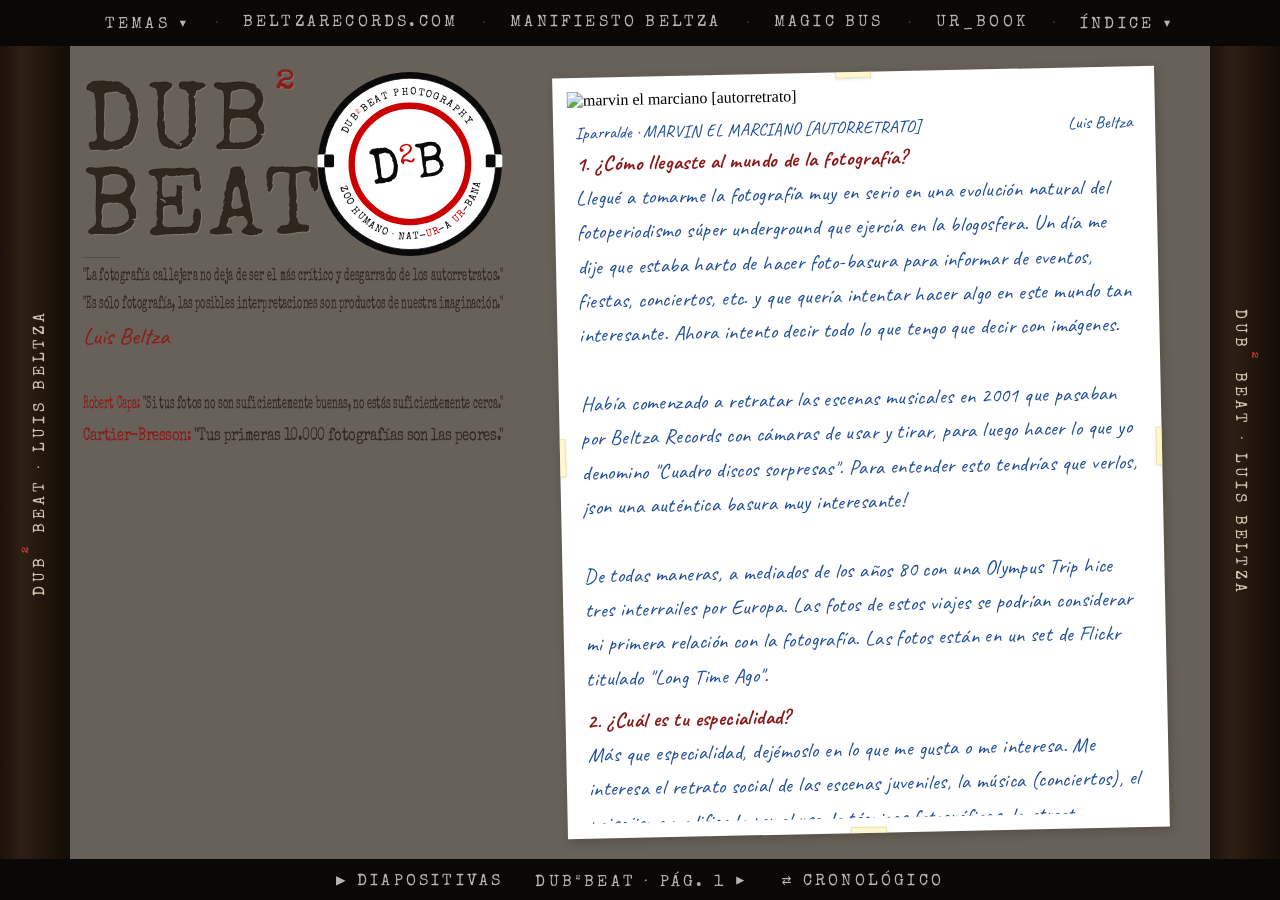
==== commit 44223cb6: "Add files via upload" ====
--- a/index.html
+++ b/index.html
@@ -304,7 +304,7 @@
       </div>
     </div>
     <span class="p-top-sep">·</span>
-    <a href="https://beltzarecords.com" target="_blank">BELTZARECORDS.COM</a>
+    <a href="https://www.beltzarecords.com/" target="_blank">BELTZARECORDS.COM</a>
     <span class="p-top-sep">·</span>
     <a href="https://beltzaexperience.github.io/Manifiesto-Beltza/" target="_blank">MANIFIESTO BELTZA</a>
     <span class="p-top-sep">·</span>
@@ -346,7 +346,7 @@
               <svg width="100%" height="auto" viewBox="0 0 1000 55" preserveAspectRatio="none" style="display:block;">
                 <text x="0" y="40" font-family="Special Elite, monospace" font-size="44" fill="rgba(42,32,24,.90)" textLength="1000" lengthAdjust="spacingAndGlyphs">"<tspan fill="rgba(42,32,24,.90)">Es sólo fotografía, las posibles interpretaciones son productos de nuestra imaginación.</tspan>"</text>
               </svg>
-              <a href="https://beltzarecords.com" target="_blank" class="cover-sig" style="margin-top:.3rem;" onmouseover="this.style.color='#1F4E9A'" onmouseout="this.style.color='#8b1a1a'">Luis Beltza</a>
+              <a href="https://www.beltzarecords.com/" target="_blank" class="cover-sig" style="margin-top:.3rem;" onmouseover="this.style.color='#1F4E9A'" onmouseout="this.style.color='#8b1a1a'">Luis Beltza</a>
               <svg class="d2b-logo-portada" xmlns="http://www.w3.org/2000/svg" viewBox="0 0 500 500">
                 <defs>
                   <path id="top-p" d="M 65,250 A 185,185 0 0,1 435,250"/>
@@ -385,7 +385,7 @@
           <div style="height:.4rem;"></div>
           <div class="mount-cap">
             <a href="https://www.beltzarecords.com/beltzascene" target="_blank" class="mount-cap-text">Iparralde · MARVIN EL MARCIANO [AUTORRETRATO]</a>
-            <a href="https://beltzarecords.com" target="_blank" class="mount-cap-sig">Luis Beltza</a>
+            <a href="https://www.beltzarecords.com/" target="_blank" class="mount-cap-sig">Luis Beltza</a>
           </div>
           <div class="mount-entrevista">
             <p><strong>1. ¿Cómo llegaste al mundo de la fotografía?</strong><br>
@@ -465,7 +465,7 @@
 <div class="album-overlay" id="albumOverlay">
   <div class="alb-top">
     <span class="alb-drop-wrap"><span class="alb-top-tema alb-drop-trigger">TEMAS ▾</span><div class="alb-drop"><div class="alb-drop-item">FOTOGRAFÍA CALLEJERA</div><div class="alb-drop-item muted">AUTORRETRATOS</div></div></span>
-    <a href="https://beltzarecords.com" target="_blank">BELTZARECORDS.COM</a>
+    <a href="https://www.beltzarecords.com/" target="_blank">BELTZARECORDS.COM</a>
     <span class="alb-top-sep">·</span>
     <a href="https://beltzaexperience.github.io/Manifiesto-Beltza/" target="_blank">MANIFIESTO BELTZA</a>
     <span class="alb-top-sep">·</span>
@@ -491,7 +491,7 @@
               <div style="height:.4rem;"></div>
               <div class="mount-cap2">
                 <a href="https://www.beltzarecords.com/beltzascene" target="_blank" class="mount-cap-text2">Donostia · FUEGO, ADICCIÓN Y MUERTE!!!</a>
-                <a href="https://beltzarecords.com" target="_blank" class="mount-cap-sig2">Luis Beltza</a>
+                <a href="https://www.beltzarecords.com/" target="_blank" class="mount-cap-sig2">Luis Beltza</a>
               </div>
               <div class="mount-body2">
                 <p>Ya lo he comentado en más de una ocasión, el poder de la fotografía me sienta fatal, me coloca en un plano superior, en un plano de control con el que no me siento identificado. Siempre con la mayor naturalidad y respeto hacia todos los personajes de este <strong>Zoo Humano</strong>, pero el remordimiento por obturar la vida humana en milésimas de segundo — en este caso 1/120 — me produce una sensación de <span class="amber">Killer Fascista.</span></p>
@@ -508,7 +508,7 @@
               <div style="height:.4rem;"></div>
               <div class="mount-cap2">
                 <a href="https://www.beltzarecords.com/beltzascene" target="_blank" class="mount-cap-text2">Donostia · REAL PUERTO HISPANO AMERICANO DE GIPUZKOA</a>
-                <a href="https://beltzarecords.com" target="_blank" class="mount-cap-sig2">Luis Beltza</a>
+                <a href="https://www.beltzarecords.com/" target="_blank" class="mount-cap-sig2">Luis Beltza</a>
               </div>
               <div class="mount-body2">
                 <p>La fotografía te da la oportunidad de decir cosas sin abrir la boca. Me encanta, claro!!! Pero al final, la fotografía en sí misma, <strong>NO ES NADA!!!</strong></p>
@@ -530,7 +530,7 @@
               <div style="height:.4rem;"></div>
               <div class="mount-cap2">
                 <a href="https://www.beltzarecords.com/beltzascene" target="_blank" class="mount-cap-text2">Donostia · SOMBRAS DE AMOR</a>
-                <a href="https://beltzarecords.com" target="_blank" class="mount-cap-sig2">Luis Beltza</a>
+                <a href="https://www.beltzarecords.com/" target="_blank" class="mount-cap-sig2">Luis Beltza</a>
               </div>
               <div class="mount-body2">
                 <p>Si llevas a Satán en los ojos y una cámara en las manos este puede ser uno de los resultados. Nada aconsejable, las dudas que se plantean son enormes. ¿Soy imparcial en el relato antropológico o es una cruda diatriba social? En cualquiera de los casos la fotografía callejera es una galerna personal narrada en tercera persona muy difícil de controlar.</p>
@@ -545,7 +545,7 @@
               <div style="height:.4rem;"></div>
               <div class="mount-cap2">
                 <a href="https://www.beltzarecords.com/beltzascene" target="_blank" class="mount-cap-text2">Donostia · Y LA SOMBRA PASÓ A LA ACCIÓN</a>
-                <a href="https://beltzarecords.com" target="_blank" class="mount-cap-sig2">Luis Beltza</a>
+                <a href="https://www.beltzarecords.com/" target="_blank" class="mount-cap-sig2">Luis Beltza</a>
               </div>
             </div>
           </div>
@@ -563,7 +563,7 @@
               <div style="height:.4rem;"></div>
               <div class="mount-cap2">
                 <a href="https://www.flickr.com/gp/beltzascene2/98o26K6v5c" target="_blank" class="mount-cap-text2">Doneztebe · AIZKOLARIS (ABRIL 2026) — F/1.6 # 1/3040 # 4.2mm</a>
-                <a href="https://beltzarecords.com" target="_blank" class="mount-cap-sig2">Luis Beltza</a>
+                <a href="https://www.beltzarecords.com/" target="_blank" class="mount-cap-sig2">Luis Beltza</a>
               </div>
             </div>
           </div>
@@ -575,7 +575,7 @@
               <div style="height:.4rem;"></div>
               <div class="mount-cap2">
                 <a href="https://flic.kr/p/2s9J6im" target="_blank" class="mount-cap-text2">Bilbao · HERMINIO AFONSO [IN DOG WE TRUST] — DJ — F1/6 # 1/3205</a>
-                <a href="https://beltzarecords.com" target="_blank" class="mount-cap-sig2">Luis Beltza</a>
+                <a href="https://www.beltzarecords.com/" target="_blank" class="mount-cap-sig2">Luis Beltza</a>
               </div>
             </div>
           </div>
@@ -592,7 +592,7 @@
               <div style="height:.4rem;"></div>
               <div class="mount-cap2">
                 <a href="https://www.beltzarecords.com/beltzascene" target="_blank" class="mount-cap-text2">Donostia · CHICA ORIENTAL</a>
-                <a href="https://beltzarecords.com" target="_blank" class="mount-cap-sig2">Luis Beltza</a>
+                <a href="https://www.beltzarecords.com/" target="_blank" class="mount-cap-sig2">Luis Beltza</a>
               </div>
               <div class="mount-body2">
                 <p>Me tiro encima de la turista oriental, sin piedad ni perdón, ocupan "mis streets", sus acompañantes flipan y no suscitan mi interés. No me gusta la primera toma, vuelvo a insistir sin compasión y a pesar de todo me sonríe, no todo es una puta mierda. Así es la fotografía macarra por si alguien está interesado en "la técnica".</p>
@@ -615,12 +615,136 @@
               <div style="height:.4rem;"></div>
               <div class="mount-cap2">
                 <a href="https://flic.kr/p/2s8Ynrz" target="_blank" class="mount-cap-text2">Tolosa · LOS PERRETES — F/1.6 # 1/1043</a>
-                <a href="https://beltzarecords.com" target="_blank" class="mount-cap-sig2">Luis Beltza</a>
+                <a href="https://www.beltzarecords.com/" target="_blank" class="mount-cap-sig2">Luis Beltza</a>
               </div>
             </div>
           </div>
         </div>
       </div>
+
+      <!-- PÁG. 5 — El Negro (centro, sin inclinación) -->
+      <div class="spread" id="sp-5">
+        <div class="spread-diario" style="justify-content:center; align-items:center;">
+          <div class="mount-alb2 mount-r-l-3-2" style="width:min(70%, calc((100vh - 10rem) * 1.500)); transform:none;">
+            <div class="cello-a ct"></div><div class="cello-a cb"></div><div class="cello-a cl"></div><div class="cello-a cr"></div>
+            <div class="mount-scroll2">
+              <img src="https://live.staticflickr.com/65535/55233763529_408a487d84_h.jpg" alt="Donostia - El Negro" style="display:block; width:100%; height:auto;">
+              <div style="height:.4rem;"></div>
+              <div class="mount-cap2">
+                <a href="https://www.flickr.com/gp/beltzascene2/gH8713K89M" target="_blank" class="mount-cap-text2">Donostia · EL NEGRO</a>
+                <a href="https://www.beltzarecords.com/" target="_blank" class="mount-cap-sig2">Luis Beltza</a>
+              </div>
+              <div class="mount-body2">
+                <p>El Negro, más de 35 años bailando con <strong>AZUCAR MORENO!!!</strong> Cuando estás dentro del objetivo, los personajes son un tránsito nunca una parada, algo muy bastardo. Cada uno de los personajes que retrato vive con naturalidad en sus mundos, menos yo, al control de las luces y las sombras. Algo muy pretencioso.</p>
+                <p>Cada día que pasa la angustia existencial me devora y no me deja ver la realidad. La fotografía me sienta fatal. Cada día estoy más cerca de la auto-marginación. De la negación urbana. La verdad, da bastante miedo. No sé hacer otra cosa. No sé hacer casi nada y mucho menos algo responsable. Supuestamente tengo todo "a favor" pero el nudo en el estómago no deja de crecer. Me veo desenredando un nudo marinero el resto de mis días sin conocimientos de náutica.</p>
+                <p>Leo las angustias, los desasosiegos existenciales de mis visionarios favoritos y me siento identificado. Pero no puede ser cierto, yo carezco de su desmesurada sensibilidad. Alguna vez he pensado que era cuestión de algún extraño "talento", pero la realidad de mis "virtudes" es que son fruto de la rutina.</p>
+              </div>
+            </div>
+          </div>
+        </div>
+      </div><!-- /sp-5 -->
+
+      <!-- PÁG. 6 — La Maruxa (centro, sin inclinación) -->
+      <div class="spread" id="sp-6">
+        <div class="spread-diario" style="justify-content:center; align-items:center;">
+          <div class="mount-alb2 mount-r-l-3-2 mount-static" style="width:min(70%, calc((100vh - 10rem) * 1.500)); transform:none;">
+            <div class="cello-a ct"></div><div class="cello-a cb"></div><div class="cello-a cl"></div><div class="cello-a cr"></div>
+            <div class="mount-scroll2">
+              <img src="https://live.staticflickr.com/65535/55233955885_fd41deefc1_h.jpg" alt="La Maruxa - Contax G2" style="display:block; width:100%; height:auto;">
+              <div style="height:.4rem;"></div>
+              <div class="mount-cap2">
+                <a href="https://www.flickr.com/gp/beltzascene2/CEY6Ya32X2" target="_blank" class="mount-cap-text2">Donostia · LA MARUXA — Contax G2 [Enero 2010]</a>
+                <a href="https://www.beltzarecords.com/" target="_blank" class="mount-cap-sig2">Luis Beltza</a>
+              </div>
+            </div>
+          </div>
+        </div>
+      </div><!-- /sp-6 -->
+
+      <!-- PÁG. 7 — Saharauis (centro, sin inclinación) -->
+      <div class="spread" id="sp-7">
+        <div class="spread-diario" style="justify-content:center; align-items:center;">
+          <div class="mount-alb2 mount-r-l-3-2 mount-static" style="width:min(70%, calc((100vh - 10rem) * 1.500)); transform:none;">
+            <div class="cello-a ct"></div><div class="cello-a cb"></div><div class="cello-a cl"></div><div class="cello-a cr"></div>
+            <div class="mount-scroll2">
+              <img src="https://live.staticflickr.com/65535/55232652877_31419ffe77_h.jpg" alt="Donostia - Saharauis" style="display:block; width:100%; height:auto;">
+              <div style="height:.4rem;"></div>
+              <div class="mount-cap2">
+                <a href="https://www.flickr.com/gp/beltzascene2/B65468BZ9v" target="_blank" class="mount-cap-text2">Donostia · CALLEJEROS [SAHARAUIS] — Contax G2 [Abril 2010]</a>
+                <a href="https://www.beltzarecords.com/" target="_blank" class="mount-cap-sig2">Luis Beltza</a>
+              </div>
+            </div>
+          </div>
+        </div>
+      </div><!-- /sp-7 -->
+
+      <!-- PÁG. 8 — Saharauis_26 (centro, sin inclinación) -->
+      <div class="spread" id="sp-8">
+        <div class="spread-diario" style="justify-content:center; align-items:center;">
+          <div class="mount-alb2 mount-r-l-3-2 mount-static" style="width:min(70%, calc((100vh - 10rem) * 1.500)); transform:none;">
+            <div class="cello-a ct"></div><div class="cello-a cb"></div><div class="cello-a cl"></div><div class="cello-a cr"></div>
+            <div class="mount-scroll2">
+              <img src="https://live.staticflickr.com/3106/4557706733_8b346138d7_h.jpg" alt="Contax G2 - Callejeros Saharauis" style="display:block; width:100%; height:auto;">
+              <div style="height:.4rem;"></div>
+              <div class="mount-cap2">
+                <a href="https://www.flickr.com/gp/beltzascene2/nUsia0wWL4" target="_blank" class="mount-cap-text2">Donostia · CALLEJEROS [SAHARAUIS] — Contax G2 [Abril 2010]</a>
+                <a href="https://www.beltzarecords.com/" target="_blank" class="mount-cap-sig2">Luis Beltza</a>
+              </div>
+            </div>
+          </div>
+        </div>
+      </div><!-- /sp-8 -->
+
+      <!-- PÁG. 9 — Saharauis_30 (centro, sin inclinación) -->
+      <div class="spread" id="sp-9">
+        <div class="spread-diario" style="justify-content:center; align-items:center;">
+          <div class="mount-alb2 mount-r-l-3-2 mount-static" style="width:min(70%, calc((100vh - 10rem) * 1.500)); transform:none;">
+            <div class="cello-a ct"></div><div class="cello-a cb"></div><div class="cello-a cl"></div><div class="cello-a cr"></div>
+            <div class="mount-scroll2">
+              <img src="https://live.staticflickr.com/3141/4557710215_cd2465c90e_h.jpg" alt="Contax G2 - Callejeros Saharauis_30" style="display:block; width:100%; height:auto;">
+              <div style="height:.4rem;"></div>
+              <div class="mount-cap2">
+                <a href="https://www.flickr.com/gp/beltzascene2/03wt9cJ856" target="_blank" class="mount-cap-text2">Donostia · CALLEJEROS [SAHARAUIS] — Contax G2 [Abril 2010]</a>
+                <a href="https://www.beltzarecords.com/" target="_blank" class="mount-cap-sig2">Luis Beltza</a>
+              </div>
+            </div>
+          </div>
+        </div>
+      </div><!-- /sp-9 -->
+
+      <!-- PÁG. 10 — Saharauis_13 (centro, sin inclinación) -->
+      <div class="spread" id="sp-10">
+        <div class="spread-diario" style="justify-content:center; align-items:center;">
+          <div class="mount-alb2 mount-r-l-3-2 mount-static" style="width:min(70%, calc((100vh - 10rem) * 1.500)); transform:none;">
+            <div class="cello-a ct"></div><div class="cello-a cb"></div><div class="cello-a cl"></div><div class="cello-a cr"></div>
+            <div class="mount-scroll2">
+              <img src="https://live.staticflickr.com/3354/4558326892_e896c0b9ae_h.jpg" alt="Contax G2 - Callejeros Saharauis_13" style="display:block; width:100%; height:auto;">
+              <div style="height:.4rem;"></div>
+              <div class="mount-cap2">
+                <a href="https://www.flickr.com/gp/beltzascene2/2UZ7hH0241" target="_blank" class="mount-cap-text2">Donostia · CALLEJEROS [SAHARAUIS] — Contax G2 [Abril 2010]</a>
+                <a href="https://www.beltzarecords.com/" target="_blank" class="mount-cap-sig2">Luis Beltza</a>
+              </div>
+            </div>
+          </div>
+        </div>
+      </div><!-- /sp-10 -->
+
+      <!-- PÁG. 11 — Saharauis_21 (centro, sin inclinación) -->
+      <div class="spread" id="sp-11">
+        <div class="spread-diario" style="justify-content:center; align-items:center;">
+          <div class="mount-alb2 mount-r-l-3-2 mount-static" style="width:min(70%, calc((100vh - 10rem) * 1.500)); transform:none;">
+            <div class="cello-a ct"></div><div class="cello-a cb"></div><div class="cello-a cl"></div><div class="cello-a cr"></div>
+            <div class="mount-scroll2">
+              <img src="https://live.staticflickr.com/3329/4558333448_c332810929_h.jpg" alt="Contax G2 - Callejeros Saharauis_21" style="display:block; width:100%; height:auto;">
+              <div style="height:.4rem;"></div>
+              <div class="mount-cap2">
+                <a href="https://www.flickr.com/gp/beltzascene2/7kDziWWYN5" target="_blank" class="mount-cap-text2">Donostia · CALLEJEROS [SAHARAUIS] — Contax G2 [Abril 2010]</a>
+                <a href="https://www.beltzarecords.com/" target="_blank" class="mount-cap-sig2">Luis Beltza</a>
+              </div>
+            </div>
+          </div>
+        </div>
+      </div><!-- /sp-11 -->
 
     </div>
     <div class="spine"><span class="spine-text-r">DUB<span style="font-size:1.4em;vertical-align:super;color:#c44;">²</span> BEAT · LUIS BELTZA</span></div>
@@ -636,7 +760,7 @@
 </div>
 
 <script>
-const TOTAL=4;
+const TOTAL=11;
 let cur=TOTAL, busy=false, cronologico=false;
 
 function openAlbum() {
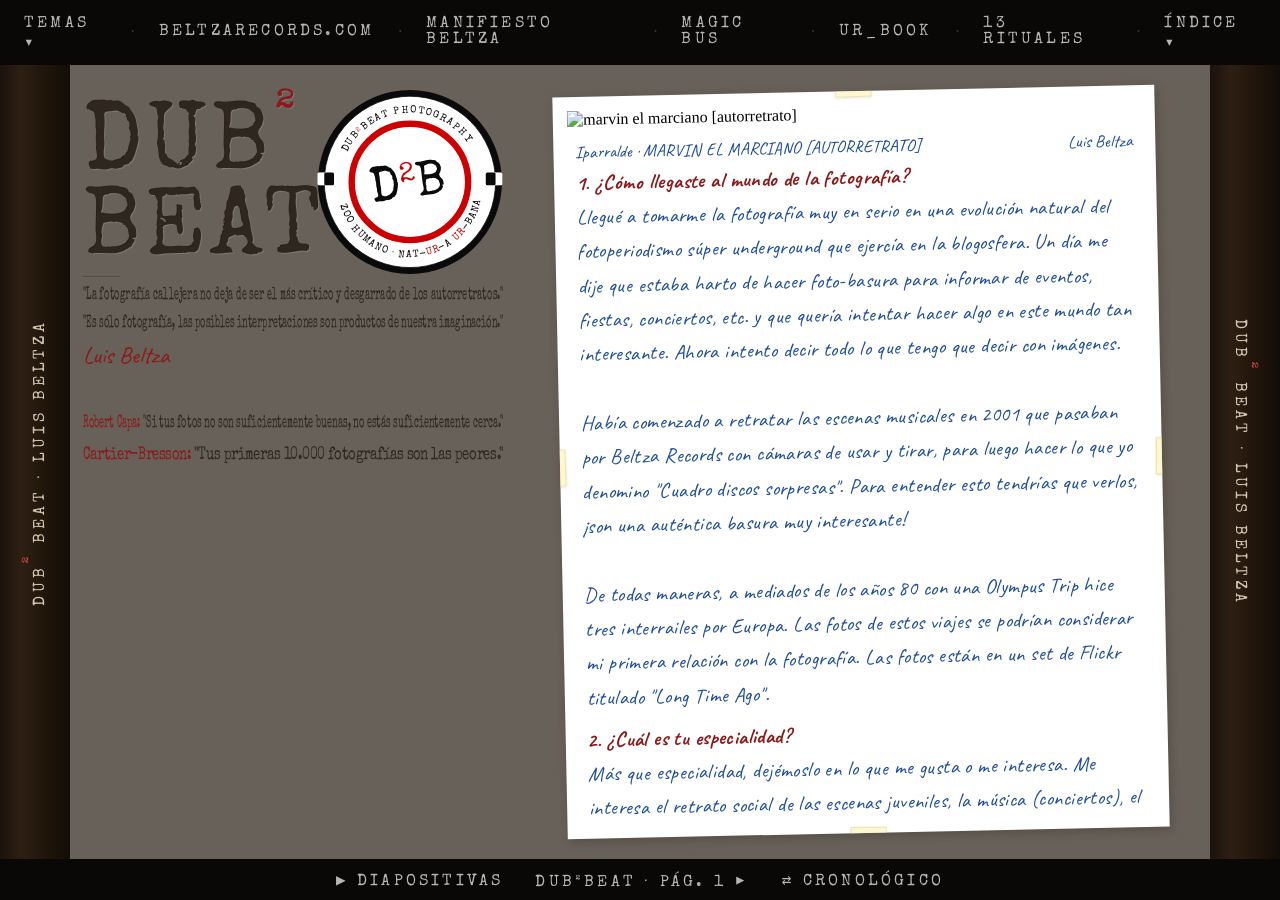
==== commit 97a1c382: "Add files via upload" ====
--- a/index.html
+++ b/index.html
@@ -7,289 +7,8 @@
 <link rel="preconnect" href="https://fonts.googleapis.com">
 <link rel="preconnect" href="https://fonts.gstatic.com" crossorigin>
 <link href="https://fonts.googleapis.com/css2?family=Special+Elite&family=Caveat:wght@400;700&display=swap" rel="stylesheet">
-<style>
-*, *::before, *::after { margin:0; padding:0; box-sizing:border-box; }
-
-html, body { width:100%; height:100%; background:#0a0806; overflow:hidden; }
-
-.portada { width:100%; height:100%; display:flex; flex-direction:column; }
-
-/* TOPBAND */
-.p-top {
-  flex-shrink: 0;
-  display: flex;
-  justify-content: center;
-  align-items: center;
-  gap: 1.5rem;
-  padding: .8rem 1.5rem;
-  background: #0a0806;
-}
-.p-top a { font-family:'Special Elite',monospace; font-size:clamp(.7rem,1.8vw,1rem); letter-spacing:.2em; color:rgba(255,255,255,.7); text-decoration:none; transition:color .2s; }
-.p-top a:hover { color:#fff; }
-.p-top-sep { color:rgba(255,255,255,.2); }
-.p-top-tema { font-family:'Special Elite',monospace; font-size:clamp(.7rem,1.8vw,1rem); letter-spacing:.2em; color:rgba(255,255,255,.7); cursor:pointer; user-select:none; }
-.p-drop-wrap { position:relative; display:inline-block; }
-.p-drop { display:none; position:absolute; top:calc(100% + 6px); left:50%; transform:translateX(-50%); background:rgba(14,10,8,.97); border:1px solid rgba(200,146,42,.4); min-width:200px; z-index:1001; padding:.3rem 0; }
-.p-drop-wrap.open .p-drop { display:block; }
-.p-drop-item { font-family:'Special Elite',monospace; font-size:clamp(.55rem,1.4vw,.78rem); letter-spacing:.15em; color:rgba(232,220,200,.75); padding:.45rem 1rem; cursor:pointer; }
-.p-drop-item:hover { color:#8b1a1a; }
-.p-drop-item.muted { color:rgba(232,220,200,.35); cursor:default; }
-
-/* ZONA CENTRAL */
-.portada-inner { flex:1; min-height:0; display:flex; flex-direction:row; }
-
-/* SPINE */
-.spine { flex-shrink:0; width:8%; min-width:40px; max-width:70px; position:relative; background:linear-gradient(90deg,#1a120c 0%,#2e1f14 30%,#1e1409 70%,#120d08 100%); overflow:hidden; }
-.spine::before { content:''; position:absolute; inset:0; background-image:url('https://live.staticflickr.com/65535/55211066947_ae0b388681_h.jpg'); background-size:cover; opacity:.12; mix-blend-mode:multiply; }
-.spine-text   { position:absolute; top:50%; left:50%; transform:translate(-50%,-50%) rotate(-90deg); white-space:nowrap; font-family:'Special Elite',monospace; font-size:clamp(.65rem,2vw,1rem); letter-spacing:.25em; color:rgba(220,205,185,.95); pointer-events:none; }
-.spine-text-r { position:absolute; top:50%; left:50%; transform:translate(-50%,-50%) rotate(90deg);  white-space:nowrap; font-family:'Special Elite',monospace; font-size:clamp(.65rem,2vw,1rem); letter-spacing:.25em; color:rgba(220,205,185,.95); pointer-events:none; }
-
-/* DIARIO */
-.portada-diario {
-  flex: 1;
-  min-height: 0;
-  position: relative;
-  background-image: url('https://live.staticflickr.com/65535/55211066947_ae0b388681_h.jpg');
-  background-size: cover;
-  background-position: center;
-  display: flex;
-  align-items: center;
-  justify-content: flex-end;
-  padding: clamp(.8rem,3%,1.4rem);
-  padding-right: clamp(1.5rem,4%,3rem);
-  overflow: hidden;
-}
-.portada-diario::before {
-  content: '';
-  position: absolute;
-  inset: 0;
-  background: rgba(230,220,205,.42);
-  pointer-events: none;
-}
-
-/* COLUMNA IZQUIERDA */
-.pd-left {
-  position: absolute;
-  top: 0; bottom: 0; left: 0;
-  right: calc(min(100%, calc((100vh - 10rem) * 0.813)) + clamp(1.5rem,4%,3rem) * 2);
-  z-index: 1;
-}
-.cover-content {
-  position: absolute;
-  inset: 0;
-  z-index: 3;
-  display: flex;
-  flex-direction: column;
-  justify-content: space-between;
-  padding: clamp(.8rem,3%,1.8rem);
-  padding-top: calc(clamp(.8rem,3%,1.4rem) + .9rem);
-}
-
-.cover-title { font-family:'Special Elite',monospace; font-size:clamp(5rem,18vw,12rem); line-height:.9; letter-spacing:.04em; color:rgba(30,20,12,.82); text-shadow:1px 1px 0 rgba(255,255,255,.15); }
-.cover-title .sq { font-size:.75em; vertical-align:super; color:#8b1a1a; }
-.cover-rule { width:clamp(2rem,15%,4rem); height:1px; background:rgba(42,32,24,.3); }
-.cover-footer { display:flex; justify-content:space-between; align-items:flex-end; }
-.cover-sig { font-family:'Caveat',cursive; font-size:clamp(.8rem,3vw,1.5rem); color:#8b1a1a; line-height:1; text-decoration:none; transition:color .2s; }
-.cover-sig:hover { color:#1F4E9A; }
-.d2b-logo-portada { position:absolute; top:clamp(.8rem,3%,1.8rem); right:clamp(.8rem,3%,1.8rem); width:clamp(160px,42%,300px); height:auto; aspect-ratio:1; display:block; }
-.fit-line { font-family:'Special Elite',monospace; letter-spacing:.04em; color:rgba(30,20,12,.82); text-shadow:1px 1px 0 rgba(255,255,255,.15); line-height:.88; white-space:nowrap; display:block; }
-
-/* POLAROID */
-.mount {
-  position: relative;
-  z-index: 1;
-  display: flex;
-  flex-direction: column;
-  background: #fff;
-  padding: .9rem .9rem .9rem;
-  box-shadow: 2px 3px 10px rgba(42,32,24,.28);
-  transform: rotate(-1.2deg);
-  width: min(100%, calc((100vh - 10rem) * 0.813));
-  height: calc(100% - 0.5rem);
-  overflow: hidden;
-}
-.mount-scroll { flex:1; min-height:0; overflow-y:auto; overflow-x:hidden; scrollbar-width:none; -ms-overflow-style:none; }
-.mount-scroll::-webkit-scrollbar { display:none; }
-.mount-scroll img { display:block; width:100%; height:auto; }
-.mount-cap { display:flex; justify-content:space-between; align-items:baseline; padding:.3rem .45rem .05rem; gap:.5rem; }
-.mount-cap-text { font-family:'Caveat',cursive; font-size:clamp(.85rem,1.8vw,1.1rem); color:#1F4E9A; line-height:1.3; text-decoration:none; flex:1; }
-.mount-cap-text:hover { color:#8b1a1a; }
-.mount-cap-sig  { font-family:'Caveat',cursive; font-size:clamp(.85rem,1.8vw,1.1rem); color:#1F4E9A; line-height:1.3; text-align:right; text-decoration:none; white-space:nowrap; }
-.mount-cap-sig:hover { color:#8b1a1a; }
-.mount-entrevista { padding:.1rem .45rem .4rem; }
-.mount-entrevista p { font-family:'Caveat',cursive; font-size:clamp(1rem,2.2vw,1.3rem); color:#1F4E9A; line-height:1.65; letter-spacing:.02em; margin-bottom:.5rem; }
-.mount-entrevista strong { color:#8b1a1a; }
-.cello { position:absolute; background:rgba(255,240,170,.55); border:1px solid rgba(210,185,110,.35); box-shadow:0 1px 3px rgba(0,0,0,.1); z-index:10; }
-.cello-top    { width:clamp(28px,6%,46px); height:13px; top:-7px; left:50%; transform:translateX(-50%) rotate(-1deg); }
-.cello-bottom { width:clamp(28px,6%,46px); height:13px; bottom:-7px; left:50%; transform:translateX(-50%) rotate(1deg); }
-.cello-left   { width:13px; height:clamp(24px,5%,38px); left:-7px; top:50%; transform:translateY(-50%) rotate(-1deg); }
-.cello-right  { width:13px; height:clamp(24px,5%,38px); right:-7px; top:50%; transform:translateY(-50%) rotate(1deg); }
-
-/* FOOTER NAV */
-.p-nav { flex-shrink:0; display:flex; justify-content:center; align-items:center; gap:2rem; padding:.5rem 0; background:#0a0806; }
-.p-btn       { background:none; border:none; cursor:pointer; font-family:'Special Elite',monospace; font-size:clamp(.7rem,1.8vw,1rem); letter-spacing:.2em; color:rgba(255,255,255,.7); transition:color .2s; }
-.p-btn:hover { color:#fff; }
-.p-btn-slide { background:none; border:none; cursor:pointer; font-family:'Special Elite',monospace; font-size:clamp(.7rem,1.8vw,1rem); letter-spacing:.2em; color:rgba(255,255,255,.7); transition:color .2s; }
-.p-btn-slide:hover { color:#8b1a1a; }
-
-@media (max-width:700px),(orientation:portrait) {
-  .portada { overflow-y:auto; overflow-x:hidden; }
-  .portada-inner { flex-direction:column; overflow:visible; flex:none; }
-  .spine { width:100%; height:18px; min-width:unset; max-width:unset; flex-shrink:0; }
-  .spine-text   { transform:translate(-50%,-50%) rotate(0deg); font-size:.55rem; }
-  .spine-text-r { transform:translate(-50%,-50%) rotate(0deg); font-size:.55rem; }
-  .p-top { flex-wrap:wrap; gap:.4rem .8rem; padding:.6rem 1rem; justify-content:center; }
-  .portada-diario {
-    flex-direction: column;
-    align-items: stretch;
-    justify-content: flex-start;
-    height: auto;
-    min-height: unset;
-    padding: 1rem;
-    overflow: visible;
-  }
-  .pd-left { position: static; width: 100%; }
-  .cover-content { position: static; padding: 0; display: flex; flex-direction: column; gap: .6rem; }
-  .cover-footer { flex-direction: column; align-items: stretch; }
-  #titleRow { flex-direction: column; align-items: flex-start; }
-  #titleCol { flex: none; width: 100%; }
-  .d2b-logo-portada { position:static; width:52%; max-width:200px; margin:.6rem auto; display:block; }
-  .mount { position: static; width: 100%; height: auto; transform: none; margin-top: 1rem; }
-  .mount-scroll { overflow: visible; }
-  .mount-scroll img { width: 100%; height: auto; }
-  .p-nav { margin-top: .5rem; }
-
-  /* ── ÁLBUM ── */
-  .alb-top { flex-wrap:wrap; gap:.3rem .6rem; padding:.5rem .8rem; }
-  .alb-scene .spine { width:6px; min-width:6px; max-width:6px; }
-  .spread-diario {
-    flex-direction: column;
-    justify-content: flex-start;
-    align-items: center;
-    overflow-y: auto;
-    overflow-x: hidden;
-    padding: .8rem;
-    gap: 1.4rem;
-    height: 100%;
-  }
-  .mount-alb2 { width:92% !important; height:auto !important; transform:none !important; }
-  .mount-static { height:auto !important; overflow:visible !important; }
-  .mount-scroll2 { overflow:visible; }
-  .alb-nav { gap:.8rem; padding:.4rem .5rem; flex-wrap:wrap; justify-content:center; }
-  .alb-btn { font-size:clamp(.5rem,3.2vw,.72rem); letter-spacing:.12em; }
-  .alb-btn-pause { font-size:clamp(.5rem,3.2vw,.72rem); letter-spacing:.12em; }
-  .alb-info { font-size:clamp(.5rem,3vw,.65rem); letter-spacing:.15em; }
-}
-
-.album-overlay { display:none; position:fixed; inset:0; z-index:500; background:#0a0806; }
-.album-overlay.open { display:flex; flex-direction:column; }
-.alb-scene { flex:1; min-height:0; display:flex; flex-direction:row; overflow:hidden; }
-.alb-book  { flex:1; min-width:0; height:100%; position:relative; }
-.spread { position:absolute; inset:0; display:flex; opacity:0; pointer-events:none; transition:opacity .05s; }
-.spread.active { opacity:1; pointer-events:all; }
-
-.spread-diario {
-  flex: 1;
-  position: relative;
-  background-image: url('https://live.staticflickr.com/65535/55211066947_ae0b388681_h.jpg');
-  background-size: cover;
-  background-position: center;
-  display: flex;
-  align-items: center;
-  justify-content: space-around;
-  padding: clamp(.8rem,3%,1.4rem) clamp(1.5rem,4%,3rem);
-  gap: clamp(1rem,3%,2.5rem);
-  overflow: hidden;
-}
-.spread-diario::before {
-  content: '';
-  position: absolute;
-  inset: 0;
-  background: rgba(230,220,205,.42);
-  pointer-events: none;
-}
-
-.mount-alb2 {
-  position: relative;
-  z-index: 1;
-  display: flex;
-  flex-direction: column;
-  background: #fff;
-  padding: .9rem .9rem .9rem;
-  box-shadow: 2px 3px 10px rgba(42,32,24,.28);
-  width: min(48%, calc((100vh - 10rem) * 0.813));
-  height: calc(100% - 1rem);
-  overflow: hidden;
-  flex-shrink: 0;
-}
-.mount-alb2:nth-child(1) { transform: rotate(-1.2deg); }
-.mount-alb2:nth-child(2) { transform: rotate(.7deg); }
-
-.mount-r-square    { width: min(48%, calc((100vh - 10rem) * 1.000)); }
-.mount-r-l-4-3     { width: min(48%, calc((100vh - 10rem) * 1.333)); }
-.mount-r-l-3-2     { width: min(48%, calc((100vh - 10rem) * 1.500)); }
-.mount-r-l-16-9    { width: min(48%, calc((100vh - 10rem) * 1.778)); }
-.mount-r-l-1600x957{ width: min(48%, calc((100vh - 10rem) * 1.672)); }
-.mount-r-p-3-4     { width: min(48%, calc((100vh - 10rem) * 0.750)); }
-.mount-r-p-2-3     { width: min(48%, calc((100vh - 10rem) * 0.667)); }
-.mount-r-p-1067x1800{ width: min(40%, calc((100vh - 10rem) * 0.593)); }
-.mount-static { height: auto !important; overflow: visible !important; }
-.mount-scroll2 { flex:1; min-height:0; overflow-y:auto; overflow-x:hidden; scrollbar-width:none; -ms-overflow-style:none; }
-.mount-scroll2::-webkit-scrollbar { display:none; }
-.mount-scroll2 img { display:block; width:100%; height:auto; }
-.mount-cap2 { display:flex; justify-content:space-between; align-items:baseline; padding:.3rem .45rem .05rem; gap:.5rem; }
-.mount-cap-text2 { font-family:'Caveat',cursive; font-size:clamp(.85rem,1.8vw,1.1rem); color:#1F4E9A; line-height:1.3; text-decoration:none; flex:1; }
-.mount-cap-text2:hover { color:#8b1a1a; }
-.mount-cap-sig2 { font-family:'Caveat',cursive; font-size:clamp(.85rem,1.8vw,1.1rem); color:#1F4E9A; line-height:1.3; text-align:right; text-decoration:none; white-space:nowrap; }
-.mount-cap-sig2:hover { color:#8b1a1a; }
-.mount-body2 { padding:.1rem .45rem .4rem; }
-.mount-body2 p { font-family:'Caveat',cursive; font-size:clamp(1rem,2.2vw,1.3rem); color:rgba(30,20,12,.82); line-height:1.65; letter-spacing:.02em; margin-bottom:.5rem; }
-.mount-body2 strong { color:#8b1a1a; }
-.mount-body2 .amber { color:#c8922a; font-weight:bold; }
-.mount-body2 .lyric { font-family:'Caveat',cursive; font-size:clamp(.85rem,1.8vw,1.1rem); color:#8b1a1a; margin-top:.2rem; }
-.mount-body2 .sound { font-family:'Caveat',cursive; font-size:clamp(.85rem,1.8vw,1.1rem); color:rgba(42,32,24,.9); margin-top:.3rem; }
-.mount-body2 .sound a { color:#1F4E9A; text-decoration:none; }
-.mount-body2 .sound a:hover { color:#c8922a; }
-.cello-a { position:absolute; background:rgba(255,240,170,.55); border:1px solid rgba(210,185,110,.35); box-shadow:0 1px 3px rgba(0,0,0,.1); z-index:10; }
-.ct { width:clamp(28px,6%,46px); height:13px; top:-7px; left:50%; transform:translateX(-50%) rotate(-1deg); }
-.cb { width:clamp(28px,6%,46px); height:13px; bottom:-7px; left:50%; transform:translateX(-50%) rotate(1deg); }
-.cl { width:13px; height:clamp(24px,5%,38px); left:-7px; top:50%; transform:translateY(-50%) rotate(-1deg); }
-.cr { width:13px; height:clamp(24px,5%,38px); right:-7px; top:50%; transform:translateY(-50%) rotate(1deg); }
-
-@keyframes slideIn  { from{transform:translateX( 60px);opacity:0} to{transform:translateX(0);opacity:1} }
-@keyframes slideOut { from{transform:translateX(0);opacity:1} to{transform:translateX(-60px);opacity:0} }
-@keyframes slideInR { from{transform:translateX(-60px);opacity:0} to{transform:translateX(0);opacity:1} }
-.spread.entering      { animation:slideIn  .35s cubic-bezier(.4,0,.2,1) forwards; }
-.spread.leaving       { animation:slideOut .35s cubic-bezier(.4,0,.2,1) forwards; }
-.spread.entering-back { animation:slideInR .35s cubic-bezier(.4,0,.2,1) forwards; }
-.alb-progress { position:absolute; bottom:0; left:0; height:2px; background:#8b1a1a; width:0%; transition:width linear; z-index:10; }
-.alb-top { flex-shrink:0; display:flex; justify-content:center; align-items:center; gap:1.5rem; padding:.8rem 1.5rem; }
-.alb-top a { font-family:'Special Elite',monospace; font-size:clamp(.7rem,1.8vw,1rem); letter-spacing:.2em; color:rgba(255,255,255,.7); text-decoration:none; transition:color .2s; }
-.alb-top a:hover { color:#fff; }
-.alb-top-sep  { color:rgba(255,255,255,.2); }
-.alb-top-tema { color:rgba(255,255,255,.7); font-family:'Special Elite',monospace; font-size:clamp(.7rem,1.8vw,1rem); letter-spacing:.2em; cursor:pointer; }
-.alb-drop-wrap { position:relative; display:inline-block; }
-.alb-drop-trigger { cursor:pointer; }
-.alb-drop { display:none; position:absolute; top:calc(100% + 6px); left:50%; transform:translateX(-50%); background:rgba(14,10,8,.97); border:1px solid rgba(200,146,42,.4); min-width:200px; z-index:1001; padding:.3rem 0; }
-.alb-drop-wrap.open .alb-drop { display:block; }
-.alb-drop-item { font-family:'Special Elite',monospace; font-size:clamp(.55rem,1.4vw,.78rem); letter-spacing:.15em; color:rgba(232,220,200,.75); padding:.45rem 1rem; cursor:pointer; transition:color .15s; }
-.alb-drop-item:hover { color:#8b1a1a; }
-.alb-drop-item.muted { color:rgba(232,220,200,.35); cursor:default; }
-.alb-nav { flex-shrink:0; display:flex; justify-content:center; align-items:center; gap:2rem; padding:.8rem 0; }
-.alb-btn { background:none; border:none; cursor:pointer; font-family:'Special Elite',monospace; font-size:clamp(.7rem,1.8vw,1rem); letter-spacing:.2em; color:rgba(255,255,255,.7); transition:color .2s; }
-.alb-btn:hover:not(:disabled) { color:#fff; }
-.alb-btn:disabled { opacity:.15; cursor:default; }
-.alb-btn-pause { background:none; border:none; cursor:pointer; font-family:'Special Elite',monospace; font-size:clamp(.7rem,1.8vw,1rem); letter-spacing:.2em; color:rgba(255,255,255,.7); transition:color .2s; min-width:5rem; }
-.alb-btn-pause:hover { color:#8b1a1a; }
-.alb-btn-pause.paused { color:#8b1a1a; }
-.alb-info { font-family:'Special Elite',monospace; font-size:clamp(.7rem,1.8vw,1rem); letter-spacing:.2em; color:rgba(255,255,255,.5); }
-@media (max-width:700px),(orientation:portrait) {
-  .spread-diario { flex-direction:column; justify-content:flex-start; overflow-y:auto; padding:1rem; gap:1.5rem; }
-  .mount-alb2 { width:100%; height:auto; transform:none !important; }
-  .mount-scroll2 { overflow:visible; }
-}
-
-</style>
+<link rel="stylesheet" href="style.css">
+<link rel="icon" href="favicon-dub2beat.svg" type="image/svg+xml">
 </head>
 <body>
 
@@ -311,6 +30,8 @@
     <a href="https://beltzaexperience.github.io/magic-bus/" target="_blank">MAGIC BUS</a>
     <span class="p-top-sep">·</span>
     <a href="https://beltzaexperience.github.io/UR-SAPIENS/" target="_blank">UR_BOOK</a>
+    <span class="p-top-sep">·</span>
+    <a href="https://13rituales.beltzarecords.com/" target="_blank">13 RITUALES</a>
     <span class="p-top-sep">·</span>
     <div class="p-drop-wrap" id="drop-indice-wrap">
       <span class="p-top-tema" onclick="pDropToggle('indice')">ÍNDICE ▾</span>
@@ -423,6 +144,7 @@
 </div>
 
 <script>
+
 function fitLines() {
   const col = document.getElementById('titleCol');
   if (!col) return;
@@ -455,312 +177,10 @@
   if (!e.target.closest('.p-drop-wrap'))
     document.querySelectorAll('.p-drop-wrap.open').forEach(w => w.classList.remove('open'));
 });
-</script>
-
-
-<!-- ══════════════════════════════════════════
-     ÁLBUM
-══════════════════════════════════════════ -->
-
-<div class="album-overlay" id="albumOverlay">
-  <div class="alb-top">
-    <span class="alb-drop-wrap"><span class="alb-top-tema alb-drop-trigger">TEMAS ▾</span><div class="alb-drop"><div class="alb-drop-item">FOTOGRAFÍA CALLEJERA</div><div class="alb-drop-item muted">AUTORRETRATOS</div></div></span>
-    <a href="https://www.beltzarecords.com/" target="_blank">BELTZARECORDS.COM</a>
-    <span class="alb-top-sep">·</span>
-    <a href="https://beltzaexperience.github.io/Manifiesto-Beltza/" target="_blank">MANIFIESTO BELTZA</a>
-    <span class="alb-top-sep">·</span>
-    <a href="https://beltzaexperience.github.io/magic-bus/" target="_blank">MAGIC BUS</a>
-    <span class="alb-top-sep">·</span>
-    <a href="https://beltzaexperience.github.io/UR-SAPIENS/" target="_blank">UR_BOOK</a>
-    <span class="alb-top-sep">·</span>
-    <span class="alb-drop-wrap"><span class="alb-top-tema alb-drop-trigger">ÍNDICE ▾</span><div class="alb-drop"><div class="alb-drop-item">ZOO HUMANO</div><div class="alb-drop-item">ANTROPOLOGÍA SOCIAL</div></div></span>
-  </div>
-  <div class="alb-scene">
-    <div class="spine"><span class="spine-text">DUB<span style="font-size:1.4em;vertical-align:super;color:#c44;">²</span> BEAT · LUIS BELTZA</span></div>
-    <div class="alb-book" id="albBook">
-      <div class="alb-progress" id="albProgress"></div>
-
-      <!-- PÁG. 1 -->
-      <div class="spread active" id="sp-1">
-        <div class="spread-diario">
-          <!-- Polaroid izquierda -->
-          <div class="mount-alb2">
-            <div class="cello-a ct"></div><div class="cello-a cb"></div><div class="cello-a cl"></div><div class="cello-a cr"></div>
-            <div class="mount-scroll2">
-              <img src="https://live.staticflickr.com/65535/55214983719_7ee855d36d_b.jpg" alt="Fuego, Adicción y Muerte">
-              <div style="height:.4rem;"></div>
-              <div class="mount-cap2">
-                <a href="https://www.beltzarecords.com/beltzascene" target="_blank" class="mount-cap-text2">Donostia · FUEGO, ADICCIÓN Y MUERTE!!!</a>
-                <a href="https://www.beltzarecords.com/" target="_blank" class="mount-cap-sig2">Luis Beltza</a>
-              </div>
-              <div class="mount-body2">
-                <p>Ya lo he comentado en más de una ocasión, el poder de la fotografía me sienta fatal, me coloca en un plano superior, en un plano de control con el que no me siento identificado. Siempre con la mayor naturalidad y respeto hacia todos los personajes de este <strong>Zoo Humano</strong>, pero el remordimiento por obturar la vida humana en milésimas de segundo — en este caso 1/120 — me produce una sensación de <span class="amber">Killer Fascista.</span></p>
-                <p>La cara B está llena de <strong>antropología social</strong> o de sociología de lo común, de "sensibilidad artística", de necesidad vital por narrar los acontecimientos que nos rodean, de incidir en nuestras debilidades personales, de escanear mi propia existencia, <strong>la fotografía callejera no deja de ser el más crítico y desgarrado de los autorretratos.</strong> Al final nunca encontramos el meollo del contenido y nos perdemos en la suciedad del protagonismo, el maloliente exhibicionismo personal y en infinitas capas estéticas.</p>
-                <div class="lyric">"Sigue haciéndome reir, vamos a drogarnos, nacimos para morir. ¿Es por error o vanidad?"</div>
-                <div class="sound"><a href="https://www.youtube.com/watch?v=Bag1gUxuU0g" target="_blank">Foto Sound: Lana Del Rey "Born To Die"</a></div>
-              </div>
-            </div>
-          </div>
-          <div class="mount-alb2" style="width:60%">
-            <div class="cello-a ct"></div><div class="cello-a cb"></div><div class="cello-a cl"></div><div class="cello-a cr"></div>
-            <div class="mount-scroll2">
-              <img src="https://live.staticflickr.com/65535/55212325497_5dd8516848_b.jpg" alt="Real Puerto Hispano Americano de Gipuzkoa">
-              <div style="height:.4rem;"></div>
-              <div class="mount-cap2">
-                <a href="https://www.beltzarecords.com/beltzascene" target="_blank" class="mount-cap-text2">Donostia · REAL PUERTO HISPANO AMERICANO DE GIPUZKOA</a>
-                <a href="https://www.beltzarecords.com/" target="_blank" class="mount-cap-sig2">Luis Beltza</a>
-              </div>
-              <div class="mount-body2">
-                <p>La fotografía te da la oportunidad de decir cosas sin abrir la boca. Me encanta, claro!!! Pero al final, la fotografía en sí misma, <strong>NO ES NADA!!!</strong></p>
-                <div class="sound"><a href="https://www.youtube.com/watch?v=mYuwbeQWLnY" target="_blank">Foto Sound: Kenyon Hopkins "Hard Latin"</a></div>
-              </div>
-            </div>
-          </div>
-        </div>
-      </div>
-
-      <!-- PÁG. 2 — Sombras de Amor (díptico) -->
-      <div class="spread" id="sp-2">
-        <div class="spread-diario">
-          <!-- Polaroid izquierda: Sombras de Amor -->
-          <div class="mount-alb2">
-            <div class="cello-a ct"></div><div class="cello-a cb"></div><div class="cello-a cl"></div><div class="cello-a cr"></div>
-            <div class="mount-scroll2">
-              <img src="https://live.staticflickr.com/65535/55213633691_18c3442e05_b.jpg" alt="Sombras de Amor">
-              <div style="height:.4rem;"></div>
-              <div class="mount-cap2">
-                <a href="https://www.beltzarecords.com/beltzascene" target="_blank" class="mount-cap-text2">Donostia · SOMBRAS DE AMOR</a>
-                <a href="https://www.beltzarecords.com/" target="_blank" class="mount-cap-sig2">Luis Beltza</a>
-              </div>
-              <div class="mount-body2">
-                <p>Si llevas a Satán en los ojos y una cámara en las manos este puede ser uno de los resultados. Nada aconsejable, las dudas que se plantean son enormes. ¿Soy imparcial en el relato antropológico o es una cruda diatriba social? En cualquiera de los casos la fotografía callejera es una galerna personal narrada en tercera persona muy difícil de controlar.</p>
-              </div>
-            </div>
-          </div>
-          <!-- Polaroid derecha: Y la Sombra Pasó a la Acción -->
-          <div class="mount-alb2">
-            <div class="cello-a ct"></div><div class="cello-a cb"></div><div class="cello-a cl"></div><div class="cello-a cr"></div>
-            <div class="mount-scroll2">
-              <img src="https://live.staticflickr.com/65535/55212736797_88ea8348bb_b.jpg" alt="Y la Sombra Pasó a la Acción">
-              <div style="height:.4rem;"></div>
-              <div class="mount-cap2">
-                <a href="https://www.beltzarecords.com/beltzascene" target="_blank" class="mount-cap-text2">Donostia · Y LA SOMBRA PASÓ A LA ACCIÓN</a>
-                <a href="https://www.beltzarecords.com/" target="_blank" class="mount-cap-sig2">Luis Beltza</a>
-              </div>
-            </div>
-          </div>
-        </div>
-      </div>
-
-      <!-- PÁG. 3 — Aizkolaris (izq) + Herminio (drch) -->
-      <div class="spread" id="sp-3">
-        <div class="spread-diario">
-          <!-- Polaroid izquierda: Aizkolaris -->
-          <div class="mount-alb2 mount-r-l-1600x957 mount-static" style="width:min(62%, calc((100vh - 10rem) * 1.672));">
-            <div class="cello-a ct"></div><div class="cello-a cb"></div><div class="cello-a cl"></div><div class="cello-a cr"></div>
-            <div class="mount-scroll2">
-              <img src="https://live.staticflickr.com/65535/55227540928_460eda87c4_h.jpg" alt="Doneztebe Aizkolaris" style="display:block; width:100%; height:auto;">
-              <div style="height:.4rem;"></div>
-              <div class="mount-cap2">
-                <a href="https://www.flickr.com/gp/beltzascene2/98o26K6v5c" target="_blank" class="mount-cap-text2">Doneztebe · AIZKOLARIS (ABRIL 2026) — F/1.6 # 1/3040 # 4.2mm</a>
-                <a href="https://www.beltzarecords.com/" target="_blank" class="mount-cap-sig2">Luis Beltza</a>
-              </div>
-            </div>
-          </div>
-          <!-- Polaroid derecha: Herminio -->
-          <div class="mount-alb2 mount-r-p-2-3">
-            <div class="cello-a ct"></div><div class="cello-a cb"></div><div class="cello-a cl"></div><div class="cello-a cr"></div>
-            <div class="mount-scroll2">
-              <img src="https://live.staticflickr.com/65535/55232713010_c29a2f6d4c_h.jpg" alt="Bilbao - Herminio Afonso [In Dog We Trust] - DJ" style="display:block; width:100%; height:auto;">
-              <div style="height:.4rem;"></div>
-              <div class="mount-cap2">
-                <a href="https://flic.kr/p/2s9J6im" target="_blank" class="mount-cap-text2">Bilbao · HERMINIO AFONSO [IN DOG WE TRUST] — DJ — F1/6 # 1/3205</a>
-                <a href="https://www.beltzarecords.com/" target="_blank" class="mount-cap-sig2">Luis Beltza</a>
-              </div>
-            </div>
-          </div>
-        </div>
-      </div>
-
-      <!-- PÁG. 4 — Chica Oriental (izq) + Tolosa Los Perretes (drch) -->
-      <div class="spread" id="sp-4">
-        <div class="spread-diario" style="justify-content:space-around; align-items:center;">
-          <div class="mount-alb2 mount-r-p-1067x1800" style="transform:rotate(-1.2deg);">
-            <div class="cello-a ct"></div><div class="cello-a cb"></div><div class="cello-a cl"></div><div class="cello-a cr"></div>
-            <div class="mount-scroll2">
-              <img src="https://live.staticflickr.com/65535/55212443642_a341d767ae_h.jpg" alt="Chica Oriental" style="display:block; width:100%; height:auto;">
-              <div style="height:.4rem;"></div>
-              <div class="mount-cap2">
-                <a href="https://www.beltzarecords.com/beltzascene" target="_blank" class="mount-cap-text2">Donostia · CHICA ORIENTAL</a>
-                <a href="https://www.beltzarecords.com/" target="_blank" class="mount-cap-sig2">Luis Beltza</a>
-              </div>
-              <div class="mount-body2">
-                <p>Me tiro encima de la turista oriental, sin piedad ni perdón, ocupan "mis streets", sus acompañantes flipan y no suscitan mi interés. No me gusta la primera toma, vuelvo a insistir sin compasión y a pesar de todo me sonríe, no todo es una puta mierda. Así es la fotografía macarra por si alguien está interesado en "la técnica".</p>
-                <p>— ¿A quién le ha dado más corte a ti o a ella?<br>
-                — A ninguno de los dos. Yo soy un macarra y ella es preciosa por fuera y por dentro. Me lleva en sus ojos...<br>
-                — jojojo, acuño el término!<br>
-                — ¿Qué término? ¿Macarra??? Está un poco desfasado, ¿no? Yo vivo de rentas.<br>
-                — jojojo, fotografía macarra, me ha gustado MAZO jajaja<br>
-                — ¿Macarra naces o te haces? No sé...<br>
-                — Eres como Vivian Maier (si se me permite la comparación)<br>
-                — No te pases. Eso son palabras mayores!!! No le llego, ni le llegaré nunca a la suela del zapato. Tampoco lo pretendo. En lo único que nos parecemos es que ella era niñera y yo tendero. Pero muchas gracias por el piropazo!!!</p>
-                <div class="sound"><a href="https://www.youtube.com/watch?v=V4d_dnlB3Dk" target="_blank">Foto Sound: Akiko Yano "Japanese Girl" (Full Album, 1976)</a></div>
-              </div>
-            </div>
-          </div>
-          <div class="mount-alb2 mount-r-l-1600x957 mount-static" style="width:min(62%, calc((100vh - 10rem) * 1.672)); transform:rotate(.7deg);">
-            <div class="cello-a ct"></div><div class="cello-a cb"></div><div class="cello-a cl"></div><div class="cello-a cr"></div>
-            <div class="mount-scroll2">
-              <img src="https://live.staticflickr.com/65535/55224182383_ed2053f8fa_h.jpg" alt="Tolosa Los Perretes" style="display:block; width:100%; height:auto;">
-              <div style="height:.4rem;"></div>
-              <div class="mount-cap2">
-                <a href="https://flic.kr/p/2s8Ynrz" target="_blank" class="mount-cap-text2">Tolosa · LOS PERRETES — F/1.6 # 1/1043</a>
-                <a href="https://www.beltzarecords.com/" target="_blank" class="mount-cap-sig2">Luis Beltza</a>
-              </div>
-            </div>
-          </div>
-        </div>
-      </div>
-
-      <!-- PÁG. 5 — El Negro (centro, sin inclinación) -->
-      <div class="spread" id="sp-5">
-        <div class="spread-diario" style="justify-content:center; align-items:center;">
-          <div class="mount-alb2 mount-r-l-3-2" style="width:min(70%, calc((100vh - 10rem) * 1.500)); transform:none;">
-            <div class="cello-a ct"></div><div class="cello-a cb"></div><div class="cello-a cl"></div><div class="cello-a cr"></div>
-            <div class="mount-scroll2">
-              <img src="https://live.staticflickr.com/65535/55233763529_408a487d84_h.jpg" alt="Donostia - El Negro" style="display:block; width:100%; height:auto;">
-              <div style="height:.4rem;"></div>
-              <div class="mount-cap2">
-                <a href="https://www.flickr.com/gp/beltzascene2/gH8713K89M" target="_blank" class="mount-cap-text2">Donostia · EL NEGRO</a>
-                <a href="https://www.beltzarecords.com/" target="_blank" class="mount-cap-sig2">Luis Beltza</a>
-              </div>
-              <div class="mount-body2">
-                <p>El Negro, más de 35 años bailando con <strong>AZUCAR MORENO!!!</strong> Cuando estás dentro del objetivo, los personajes son un tránsito nunca una parada, algo muy bastardo. Cada uno de los personajes que retrato vive con naturalidad en sus mundos, menos yo, al control de las luces y las sombras. Algo muy pretencioso.</p>
-                <p>Cada día que pasa la angustia existencial me devora y no me deja ver la realidad. La fotografía me sienta fatal. Cada día estoy más cerca de la auto-marginación. De la negación urbana. La verdad, da bastante miedo. No sé hacer otra cosa. No sé hacer casi nada y mucho menos algo responsable. Supuestamente tengo todo "a favor" pero el nudo en el estómago no deja de crecer. Me veo desenredando un nudo marinero el resto de mis días sin conocimientos de náutica.</p>
-                <p>Leo las angustias, los desasosiegos existenciales de mis visionarios favoritos y me siento identificado. Pero no puede ser cierto, yo carezco de su desmesurada sensibilidad. Alguna vez he pensado que era cuestión de algún extraño "talento", pero la realidad de mis "virtudes" es que son fruto de la rutina.</p>
-              </div>
-            </div>
-          </div>
-        </div>
-      </div><!-- /sp-5 -->
-
-      <!-- PÁG. 6 — La Maruxa (centro, sin inclinación) -->
-      <div class="spread" id="sp-6">
-        <div class="spread-diario" style="justify-content:center; align-items:center;">
-          <div class="mount-alb2 mount-r-l-3-2 mount-static" style="width:min(70%, calc((100vh - 10rem) * 1.500)); transform:none;">
-            <div class="cello-a ct"></div><div class="cello-a cb"></div><div class="cello-a cl"></div><div class="cello-a cr"></div>
-            <div class="mount-scroll2">
-              <img src="https://live.staticflickr.com/65535/55233955885_fd41deefc1_h.jpg" alt="La Maruxa - Contax G2" style="display:block; width:100%; height:auto;">
-              <div style="height:.4rem;"></div>
-              <div class="mount-cap2">
-                <a href="https://www.flickr.com/gp/beltzascene2/CEY6Ya32X2" target="_blank" class="mount-cap-text2">Donostia · LA MARUXA — Contax G2 [Enero 2010]</a>
-                <a href="https://www.beltzarecords.com/" target="_blank" class="mount-cap-sig2">Luis Beltza</a>
-              </div>
-            </div>
-          </div>
-        </div>
-      </div><!-- /sp-6 -->
-
-      <!-- PÁG. 7 — Saharauis (centro, sin inclinación) -->
-      <div class="spread" id="sp-7">
-        <div class="spread-diario" style="justify-content:center; align-items:center;">
-          <div class="mount-alb2 mount-r-l-3-2 mount-static" style="width:min(70%, calc((100vh - 10rem) * 1.500)); transform:none;">
-            <div class="cello-a ct"></div><div class="cello-a cb"></div><div class="cello-a cl"></div><div class="cello-a cr"></div>
-            <div class="mount-scroll2">
-              <img src="https://live.staticflickr.com/65535/55232652877_31419ffe77_h.jpg" alt="Donostia - Saharauis" style="display:block; width:100%; height:auto;">
-              <div style="height:.4rem;"></div>
-              <div class="mount-cap2">
-                <a href="https://www.flickr.com/gp/beltzascene2/B65468BZ9v" target="_blank" class="mount-cap-text2">Donostia · CALLEJEROS [SAHARAUIS] — Contax G2 [Abril 2010]</a>
-                <a href="https://www.beltzarecords.com/" target="_blank" class="mount-cap-sig2">Luis Beltza</a>
-              </div>
-            </div>
-          </div>
-        </div>
-      </div><!-- /sp-7 -->
-
-      <!-- PÁG. 8 — Saharauis_26 (centro, sin inclinación) -->
-      <div class="spread" id="sp-8">
-        <div class="spread-diario" style="justify-content:center; align-items:center;">
-          <div class="mount-alb2 mount-r-l-3-2 mount-static" style="width:min(70%, calc((100vh - 10rem) * 1.500)); transform:none;">
-            <div class="cello-a ct"></div><div class="cello-a cb"></div><div class="cello-a cl"></div><div class="cello-a cr"></div>
-            <div class="mount-scroll2">
-              <img src="https://live.staticflickr.com/3106/4557706733_8b346138d7_h.jpg" alt="Contax G2 - Callejeros Saharauis" style="display:block; width:100%; height:auto;">
-              <div style="height:.4rem;"></div>
-              <div class="mount-cap2">
-                <a href="https://www.flickr.com/gp/beltzascene2/nUsia0wWL4" target="_blank" class="mount-cap-text2">Donostia · CALLEJEROS [SAHARAUIS] — Contax G2 [Abril 2010]</a>
-                <a href="https://www.beltzarecords.com/" target="_blank" class="mount-cap-sig2">Luis Beltza</a>
-              </div>
-            </div>
-          </div>
-        </div>
-      </div><!-- /sp-8 -->
-
-      <!-- PÁG. 9 — Saharauis_30 (centro, sin inclinación) -->
-      <div class="spread" id="sp-9">
-        <div class="spread-diario" style="justify-content:center; align-items:center;">
-          <div class="mount-alb2 mount-r-l-3-2 mount-static" style="width:min(70%, calc((100vh - 10rem) * 1.500)); transform:none;">
-            <div class="cello-a ct"></div><div class="cello-a cb"></div><div class="cello-a cl"></div><div class="cello-a cr"></div>
-            <div class="mount-scroll2">
-              <img src="https://live.staticflickr.com/3141/4557710215_cd2465c90e_h.jpg" alt="Contax G2 - Callejeros Saharauis_30" style="display:block; width:100%; height:auto;">
-              <div style="height:.4rem;"></div>
-              <div class="mount-cap2">
-                <a href="https://www.flickr.com/gp/beltzascene2/03wt9cJ856" target="_blank" class="mount-cap-text2">Donostia · CALLEJEROS [SAHARAUIS] — Contax G2 [Abril 2010]</a>
-                <a href="https://www.beltzarecords.com/" target="_blank" class="mount-cap-sig2">Luis Beltza</a>
-              </div>
-            </div>
-          </div>
-        </div>
-      </div><!-- /sp-9 -->
-
-      <!-- PÁG. 10 — Saharauis_13 (centro, sin inclinación) -->
-      <div class="spread" id="sp-10">
-        <div class="spread-diario" style="justify-content:center; align-items:center;">
-          <div class="mount-alb2 mount-r-l-3-2 mount-static" style="width:min(70%, calc((100vh - 10rem) * 1.500)); transform:none;">
-            <div class="cello-a ct"></div><div class="cello-a cb"></div><div class="cello-a cl"></div><div class="cello-a cr"></div>
-            <div class="mount-scroll2">
-              <img src="https://live.staticflickr.com/3354/4558326892_e896c0b9ae_h.jpg" alt="Contax G2 - Callejeros Saharauis_13" style="display:block; width:100%; height:auto;">
-              <div style="height:.4rem;"></div>
-              <div class="mount-cap2">
-                <a href="https://www.flickr.com/gp/beltzascene2/2UZ7hH0241" target="_blank" class="mount-cap-text2">Donostia · CALLEJEROS [SAHARAUIS] — Contax G2 [Abril 2010]</a>
-                <a href="https://www.beltzarecords.com/" target="_blank" class="mount-cap-sig2">Luis Beltza</a>
-              </div>
-            </div>
-          </div>
-        </div>
-      </div><!-- /sp-10 -->
-
-      <!-- PÁG. 11 — Saharauis_21 (centro, sin inclinación) -->
-      <div class="spread" id="sp-11">
-        <div class="spread-diario" style="justify-content:center; align-items:center;">
-          <div class="mount-alb2 mount-r-l-3-2 mount-static" style="width:min(70%, calc((100vh - 10rem) * 1.500)); transform:none;">
-            <div class="cello-a ct"></div><div class="cello-a cb"></div><div class="cello-a cl"></div><div class="cello-a cr"></div>
-            <div class="mount-scroll2">
-              <img src="https://live.staticflickr.com/3329/4558333448_c332810929_h.jpg" alt="Contax G2 - Callejeros Saharauis_21" style="display:block; width:100%; height:auto;">
-              <div style="height:.4rem;"></div>
-              <div class="mount-cap2">
-                <a href="https://www.flickr.com/gp/beltzascene2/7kDziWWYN5" target="_blank" class="mount-cap-text2">Donostia · CALLEJEROS [SAHARAUIS] — Contax G2 [Abril 2010]</a>
-                <a href="https://www.beltzarecords.com/" target="_blank" class="mount-cap-sig2">Luis Beltza</a>
-              </div>
-            </div>
-          </div>
-        </div>
-      </div><!-- /sp-11 -->
-
-    </div>
-    <div class="spine"><span class="spine-text-r">DUB<span style="font-size:1.4em;vertical-align:super;color:#c44;">²</span> BEAT · LUIS BELTZA</span></div>
-  </div>
-  <div class="alb-nav">
-    <button class="alb-btn" onclick="closeAlbum()">✕ PORTADA</button>
-    <button class="alb-btn-pause" id="btnPause" onclick="toggleSlide()">▶ DIAPOSITIVAS</button>
-    <button class="alb-btn" id="btnPrev" onclick="albumPrev()" disabled>◂ ANTERIOR</button>
-    <span class="alb-info" id="albInfo">PÁG. 1 / 1</span>
-    <button class="alb-btn" id="btnNext" onclick="albumNext()" disabled>SIGUIENTE ▸</button>
-    <button class="alb-btn" id="btnOrden" onclick="toggleOrden()">⇄ CRONOLÓGICO</button>
-  </div>
-</div>
-
-<script>
-const TOTAL=11;
+
+
+const SLIDE_MS=13000; let slideTimer=null,paused=false,elapsed=0,startTime=null;
+const TOTAL=9;
 let cur=TOTAL, busy=false, cronologico=false;
 
 function openAlbum() {
@@ -810,7 +230,6 @@
   updateNav();
 }
 
-const SLIDE_MS=13000; let slideTimer=null,paused=false,elapsed=0,startTime=null;
 function startSlideshow() {
   if(paused)return; startTime=Date.now()-elapsed; animateProgress();
   slideTimer=setTimeout(()=>{ elapsed=0; albumNext(); if((cronologico&&cur>=TOTAL)||(!cronologico&&cur<=1)){resetProgress();}},SLIDE_MS-elapsed);
@@ -853,7 +272,324 @@
   t.addEventListener('click',function(e){ e.stopPropagation(); const w=this.closest('.alb-drop-wrap'),was=w.classList.contains('open'); document.querySelectorAll('.alb-drop-wrap.open').forEach(x=>x.classList.remove('open')); if(!was)w.classList.add('open'); });
 });
 document.addEventListener('click',()=>document.querySelectorAll('.alb-drop-wrap.open').forEach(w=>w.classList.remove('open')));
+
 </script>
+
+
+<!-- ══════════════════════════════════════════
+     ÁLBUM
+══════════════════════════════════════════ -->
+
+<div class="album-overlay" id="albumOverlay">
+  <div class="alb-top">
+    <span class="alb-drop-wrap"><span class="alb-top-tema alb-drop-trigger">TEMAS ▾</span><div class="alb-drop"><div class="alb-drop-item">FOTOGRAFÍA CALLEJERA</div><div class="alb-drop-item muted">AUTORRETRATOS</div></div></span>
+    <a href="https://www.beltzarecords.com/" target="_blank">BELTZARECORDS.COM</a>
+    <span class="alb-top-sep">·</span>
+    <a href="https://beltzaexperience.github.io/Manifiesto-Beltza/" target="_blank">MANIFIESTO BELTZA</a>
+    <span class="alb-top-sep">·</span>
+    <a href="https://beltzaexperience.github.io/magic-bus/" target="_blank">MAGIC BUS</a>
+    <span class="alb-top-sep">·</span>
+    <a href="https://beltzaexperience.github.io/UR-SAPIENS/" target="_blank">UR_BOOK</a>
+    <span class="p-top-sep">·</span>
+    <a href="https://13rituales.beltzarecords.com/" target="_blank">13 RITUALES</a>
+    <span class="alb-top-sep">·</span>
+    <span class="alb-drop-wrap"><span class="alb-top-tema alb-drop-trigger">ÍNDICE ▾</span><div class="alb-drop"><div class="alb-drop-item">ZOO HUMANO</div><div class="alb-drop-item">ANTROPOLOGÍA SOCIAL</div></div></span>
+  </div>
+  <div class="alb-scene">
+    <div class="spine"><span class="spine-text">DUB<span style="font-size:1.4em;vertical-align:super;color:#c44;">²</span> BEAT · LUIS BELTZA</span></div>
+    <div class="alb-book" id="albBook">
+      <div class="alb-progress" id="albProgress"></div>
+
+      <!-- PÁG. 1 -->
+      <div class="spread active" id="sp-1">
+        <div class="spread-diario">
+          <!-- Polaroid izquierda -->
+          <div class="mount-alb2">
+            <div class="cello-a ct"></div><div class="cello-a cb"></div><div class="cello-a cl"></div><div class="cello-a cr"></div>
+            <div class="mount-scroll2">
+              <img src="https://live.staticflickr.com/65535/55214983719_7ee855d36d_b.jpg" alt="Fuego, Adicción y Muerte">
+              <div style="height:.4rem;"></div>
+              <div class="mount-cap2">
+                <a href="https://www.beltzarecords.com/beltzascene" target="_blank" class="mount-cap-text2">Donostia · FUEGO, ADICCIÓN Y MUERTE!!!</a>
+                <a href="https://www.beltzarecords.com/" target="_blank" class="mount-cap-sig2">Luis Beltza</a>
+              </div>
+              <div class="mount-body2">
+                <p>Ya lo he comentado en más de una ocasión, el poder de la fotografía me sienta fatal, me coloca en un plano superior, en un plano de control con el que no me siento identificado. Siempre con la mayor naturalidad y respeto hacia todos los personajes de este <strong>Zoo Humano</strong>, pero el remordimiento por obturar la vida humana en milésimas de segundo — en este caso 1/120 — me produce una sensación de <span class="amber">Killer Fascista.</span></p>
+                <p>La cara B está llena de <strong>antropología social</strong> o de sociología de lo común, de "sensibilidad artística", de necesidad vital por narrar los acontecimientos que nos rodean, de incidir en nuestras debilidades personales, de escanear mi propia existencia, <strong>la fotografía callejera no deja de ser el más crítico y desgarrado de los autorretratos.</strong> Al final nunca encontramos el meollo del contenido y nos perdemos en la suciedad del protagonismo, el maloliente exhibicionismo personal y en infinitas capas estéticas.</p>
+                <div class="lyric">"Sigue haciéndome reir, vamos a drogarnos, nacimos para morir. ¿Es por error o vanidad?"</div>
+                <div class="sound"><a href="https://www.youtube.com/watch?v=Bag1gUxuU0g" target="_blank">Foto Sound: Lana Del Rey "Born To Die"</a></div>
+              </div>
+            </div>
+          </div>
+          <div class="mount-alb2" style="width:60%">
+            <div class="cello-a ct"></div><div class="cello-a cb"></div><div class="cello-a cl"></div><div class="cello-a cr"></div>
+            <div class="mount-scroll2">
+              <img src="https://live.staticflickr.com/65535/55212325497_5dd8516848_b.jpg" alt="Real Puerto Hispano Americano de Gipuzkoa">
+              <div style="height:.4rem;"></div>
+              <div class="mount-cap2">
+                <a href="https://www.beltzarecords.com/beltzascene" target="_blank" class="mount-cap-text2">Donostia · REAL PUERTO HISPANO AMERICANO DE GIPUZKOA</a>
+                <a href="https://www.beltzarecords.com/" target="_blank" class="mount-cap-sig2">Luis Beltza</a>
+              </div>
+              <div class="mount-body2">
+                <p>La fotografía te da la oportunidad de decir cosas sin abrir la boca. Me encanta, claro!!! Pero al final, la fotografía en sí misma, <strong>NO ES NADA!!!</strong></p>
+                <div class="sound"><a href="https://www.youtube.com/watch?v=mYuwbeQWLnY" target="_blank">Foto Sound: Kenyon Hopkins "Hard Latin"</a></div>
+              </div>
+            </div>
+          </div>
+        </div>
+      </div>
+
+      <!-- PÁG. 2 — Sombras de Amor (díptico) -->
+      <div class="spread" id="sp-2">
+        <div class="spread-diario">
+          <!-- Polaroid izquierda: Sombras de Amor -->
+          <div class="mount-alb2">
+            <div class="cello-a ct"></div><div class="cello-a cb"></div><div class="cello-a cl"></div><div class="cello-a cr"></div>
+            <div class="mount-scroll2">
+              <img src="https://live.staticflickr.com/65535/55213633691_18c3442e05_b.jpg" alt="Sombras de Amor">
+              <div style="height:.4rem;"></div>
+              <div class="mount-cap2">
+                <a href="https://www.beltzarecords.com/beltzascene" target="_blank" class="mount-cap-text2">Donostia · SOMBRAS DE AMOR</a>
+                <a href="https://www.beltzarecords.com/" target="_blank" class="mount-cap-sig2">Luis Beltza</a>
+              </div>
+              <div class="mount-body2">
+                <p>Si llevas a Satán en los ojos y una cámara en las manos este puede ser uno de los resultados. Nada aconsejable, las dudas que se plantean son enormes. ¿Soy imparcial en el relato antropológico o es una cruda diatriba social? En cualquiera de los casos la fotografía callejera es una galerna personal narrada en tercera persona muy difícil de controlar.</p>
+              </div>
+            </div>
+          </div>
+          <!-- Polaroid derecha: Y la Sombra Pasó a la Acción -->
+          <div class="mount-alb2">
+            <div class="cello-a ct"></div><div class="cello-a cb"></div><div class="cello-a cl"></div><div class="cello-a cr"></div>
+            <div class="mount-scroll2">
+              <img src="https://live.staticflickr.com/65535/55212736797_88ea8348bb_b.jpg" alt="Y la Sombra Pasó a la Acción">
+              <div style="height:.4rem;"></div>
+              <div class="mount-cap2">
+                <a href="https://www.beltzarecords.com/beltzascene" target="_blank" class="mount-cap-text2">Donostia · Y LA SOMBRA PASÓ A LA ACCIÓN</a>
+                <a href="https://www.beltzarecords.com/" target="_blank" class="mount-cap-sig2">Luis Beltza</a>
+              </div>
+            </div>
+          </div>
+        </div>
+      </div>
+
+      <!-- PÁG. 3 — Aizkolaris (izq) + Herminio (drch) -->
+      <div class="spread" id="sp-3">
+        <div class="spread-diario">
+          <!-- Polaroid izquierda: Aizkolaris -->
+          <div class="mount-alb2 mount-r-l-1600x957 mount-static" style="width:min(62%, calc((100vh - 10rem) * 1.672));">
+            <div class="cello-a ct"></div><div class="cello-a cb"></div><div class="cello-a cl"></div><div class="cello-a cr"></div>
+            <div class="mount-scroll2">
+              <img src="https://live.staticflickr.com/65535/55227540928_460eda87c4_h.jpg" alt="Doneztebe Aizkolaris" style="display:block; width:100%; height:auto;">
+              <div style="height:.4rem;"></div>
+              <div class="mount-cap2">
+                <a href="https://www.flickr.com/gp/beltzascene2/98o26K6v5c" target="_blank" class="mount-cap-text2">Doneztebe · AIZKOLARIS (ABRIL 2026) — F/1.6 # 1/3040 # 4.2mm</a>
+                <a href="https://www.beltzarecords.com/" target="_blank" class="mount-cap-sig2">Luis Beltza</a>
+              </div>
+            </div>
+          </div>
+          <!-- Polaroid derecha: Herminio -->
+          <div class="mount-alb2 mount-r-p-2-3">
+            <div class="cello-a ct"></div><div class="cello-a cb"></div><div class="cello-a cl"></div><div class="cello-a cr"></div>
+            <div class="mount-scroll2">
+              <img src="https://live.staticflickr.com/65535/55232713010_c29a2f6d4c_h.jpg" alt="Bilbao - Herminio Afonso [In Dog We Trust] - DJ" style="display:block; width:100%; height:auto;">
+              <div style="height:.4rem;"></div>
+              <div class="mount-cap2">
+                <a href="https://flic.kr/p/2s9J6im" target="_blank" class="mount-cap-text2">Bilbao · HERMINIO AFONSO [IN DOG WE TRUST] — DJ — F1/6 # 1/3205</a>
+                <a href="https://www.beltzarecords.com/" target="_blank" class="mount-cap-sig2">Luis Beltza</a>
+              </div>
+            </div>
+          </div>
+        </div>
+      </div>
+
+      <!-- PÁG. 4 — Chica Oriental (izq) + Tolosa Los Perretes (drch) -->
+      <div class="spread" id="sp-4">
+        <div class="spread-diario" style="justify-content:space-around; align-items:center;">
+          <div class="mount-alb2 mount-r-p-1067x1800" style="transform:rotate(-1.2deg);">
+            <div class="cello-a ct"></div><div class="cello-a cb"></div><div class="cello-a cl"></div><div class="cello-a cr"></div>
+            <div class="mount-scroll2">
+              <img src="https://live.staticflickr.com/65535/55212443642_a341d767ae_h.jpg" alt="Chica Oriental" style="display:block; width:100%; height:auto;">
+              <div style="height:.4rem;"></div>
+              <div class="mount-cap2">
+                <a href="https://www.beltzarecords.com/beltzascene" target="_blank" class="mount-cap-text2">Donostia · CHICA ORIENTAL</a>
+                <a href="https://www.beltzarecords.com/" target="_blank" class="mount-cap-sig2">Luis Beltza</a>
+              </div>
+              <div class="mount-body2">
+                <p>Me tiro encima de la turista oriental, sin piedad ni perdón, ocupan "mis streets", sus acompañantes flipan y no suscitan mi interés. No me gusta la primera toma, vuelvo a insistir sin compasión y a pesar de todo me sonríe, no todo es una puta mierda. Así es la fotografía macarra por si alguien está interesado en "la técnica".</p>
+                <p>— ¿A quién le ha dado más corte a ti o a ella?<br>
+                — A ninguno de los dos. Yo soy un macarra y ella es preciosa por fuera y por dentro. Me lleva en sus ojos...<br>
+                — jojojo, acuño el término!<br>
+                — ¿Qué término? ¿Macarra??? Está un poco desfasado, ¿no? Yo vivo de rentas.<br>
+                — jojojo, fotografía macarra, me ha gustado MAZO jajaja<br>
+                — ¿Macarra naces o te haces? No sé...<br>
+                — Eres como Vivian Maier (si se me permite la comparación)<br>
+                — No te pases. Eso son palabras mayores!!! No le llego, ni le llegaré nunca a la suela del zapato. Tampoco lo pretendo. En lo único que nos parecemos es que ella era niñera y yo tendero. Pero muchas gracias por el piropazo!!!</p>
+                <div class="sound"><a href="https://www.youtube.com/watch?v=V4d_dnlB3Dk" target="_blank">Foto Sound: Akiko Yano "Japanese Girl" (Full Album, 1976)</a></div>
+              </div>
+            </div>
+          </div>
+          <div class="mount-alb2 mount-r-l-1600x957 mount-static" style="width:min(62%, calc((100vh - 10rem) * 1.672)); transform:rotate(.7deg);">
+            <div class="cello-a ct"></div><div class="cello-a cb"></div><div class="cello-a cl"></div><div class="cello-a cr"></div>
+            <div class="mount-scroll2">
+              <img src="https://live.staticflickr.com/65535/55224182383_ed2053f8fa_h.jpg" alt="Tolosa Los Perretes" style="display:block; width:100%; height:auto;">
+              <div style="height:.4rem;"></div>
+              <div class="mount-cap2">
+                <a href="https://flic.kr/p/2s8Ynrz" target="_blank" class="mount-cap-text2">Tolosa · LOS PERRETES — F/1.6 # 1/1043</a>
+                <a href="https://www.beltzarecords.com/" target="_blank" class="mount-cap-sig2">Luis Beltza</a>
+              </div>
+            </div>
+          </div>
+        </div>
+      </div>
+
+      <!-- PÁG. 5 — El Negro (izq) + La Maruxa (drch) -->
+      <div class="spread" id="sp-5">
+        <div class="spread-diario">
+          <div class="mount-alb2 mount-r-l-3-2">
+            <div class="cello-a ct"></div><div class="cello-a cb"></div><div class="cello-a cl"></div><div class="cello-a cr"></div>
+            <div class="mount-scroll2">
+              <img src="https://live.staticflickr.com/65535/55233763529_408a487d84_h.jpg" alt="Donostia - El Negro" style="display:block; width:100%; height:auto;">
+              <div style="height:.4rem;"></div>
+              <div class="mount-cap2">
+                <a href="https://www.flickr.com/gp/beltzascene2/gH8713K89M" target="_blank" class="mount-cap-text2">Donostia · EL NEGRO</a>
+                <a href="https://www.beltzarecords.com/" target="_blank" class="mount-cap-sig2">Luis Beltza</a>
+              </div>
+              <div class="mount-body2">
+                <p>El Negro, más de 35 años bailando con <strong>AZUCAR MORENO!!!</strong> Cuando estás dentro del objetivo, los personajes son un tránsito nunca una parada, algo muy bastardo. Cada uno de los personajes que retrato vive con naturalidad en sus mundos, menos yo, al control de las luces y las sombras. Algo muy pretencioso.</p>
+                <p>Cada día que pasa la angustia existencial me devora y no me deja ver la realidad. La fotografía me sienta fatal. Cada día estoy más cerca de la auto-marginación. De la negación urbana. La verdad, da bastante miedo. No sé hacer otra cosa. No sé hacer casi nada y mucho menos algo responsable. Supuestamente tengo todo "a favor" pero el nudo en el estómago no deja de crecer. Me veo desenredando un nudo marinero el resto de mis días sin conocimientos de náutica.</p>
+                <p>Leo las angustias, los desasosiegos existenciales de mis visionarios favoritos y me siento identificado. Pero no puede ser cierto, yo carezco de su desmesurada sensibilidad. Alguna vez he pensado que era cuestión de algún extraño "talento", pero la realidad de mis "virtudes" es que son fruto de la rutina.</p>
+              </div>
+            </div>
+          </div>
+          <div class="mount-alb2 mount-r-l-3-2 mount-static">
+            <div class="cello-a ct"></div><div class="cello-a cb"></div><div class="cello-a cl"></div><div class="cello-a cr"></div>
+            <div class="mount-scroll2">
+              <img src="https://live.staticflickr.com/65535/55233955885_fd41deefc1_h.jpg" alt="La Maruxa - Contax G2" style="display:block; width:100%; height:auto;">
+              <div style="height:.4rem;"></div>
+              <div class="mount-cap2">
+                <a href="https://www.flickr.com/gp/beltzascene2/CEY6Ya32X2" target="_blank" class="mount-cap-text2">Donostia · LA MARUXA — Contax G2 [Enero 2010]</a>
+                <a href="https://www.beltzarecords.com/" target="_blank" class="mount-cap-sig2">Luis Beltza</a>
+              </div>
+            </div>
+          </div>
+        </div>
+      </div><!-- /sp-5 -->
+
+      <!-- PÁG. 6 — Saharauis (izq) + Saharauis_26 (drch) -->
+      <div class="spread" id="sp-6">
+        <div class="spread-diario">
+          <div class="mount-alb2 mount-r-l-3-2 mount-static">
+            <div class="cello-a ct"></div><div class="cello-a cb"></div><div class="cello-a cl"></div><div class="cello-a cr"></div>
+            <div class="mount-scroll2">
+              <img src="https://live.staticflickr.com/65535/55232652877_31419ffe77_h.jpg" alt="Donostia - Saharauis" style="display:block; width:100%; height:auto;">
+              <div style="height:.4rem;"></div>
+              <div class="mount-cap2">
+                <a href="https://www.flickr.com/gp/beltzascene2/B65468BZ9v" target="_blank" class="mount-cap-text2">Donostia · CALLEJEROS [SAHARAUIS] — Contax G2 [Abril 2010]</a>
+                <a href="https://www.beltzarecords.com/" target="_blank" class="mount-cap-sig2">Luis Beltza</a>
+              </div>
+            </div>
+          </div>
+          <div class="mount-alb2 mount-r-l-3-2 mount-static">
+            <div class="cello-a ct"></div><div class="cello-a cb"></div><div class="cello-a cl"></div><div class="cello-a cr"></div>
+            <div class="mount-scroll2">
+              <img src="https://live.staticflickr.com/3106/4557706733_8b346138d7_h.jpg" alt="Contax G2 - Callejeros Saharauis_26" style="display:block; width:100%; height:auto;">
+              <div style="height:.4rem;"></div>
+              <div class="mount-cap2">
+                <a href="https://www.flickr.com/gp/beltzascene2/nUsia0wWL4" target="_blank" class="mount-cap-text2">Donostia · CALLEJEROS [SAHARAUIS] — Contax G2 [Abril 2010]</a>
+                <a href="https://www.beltzarecords.com/" target="_blank" class="mount-cap-sig2">Luis Beltza</a>
+              </div>
+            </div>
+          </div>
+        </div>
+      </div><!-- /sp-6 -->
+
+      <!-- PÁG. 7 — Saharauis_30 (centro, sin inclinación) -->
+      <div class="spread" id="sp-7">
+        <div class="spread-diario" style="justify-content:center; align-items:center;">
+          <div class="mount-alb2 mount-r-l-3-2 mount-static" style="width:min(70%, calc((100vh - 10rem) * 1.500)); transform:none;">
+            <div class="cello-a ct"></div><div class="cello-a cb"></div><div class="cello-a cl"></div><div class="cello-a cr"></div>
+            <div class="mount-scroll2">
+              <img src="https://live.staticflickr.com/3141/4557710215_cd2465c90e_h.jpg" alt="Contax G2 - Callejeros Saharauis_30" style="display:block; width:100%; height:auto;">
+              <div style="height:.4rem;"></div>
+              <div class="mount-cap2">
+                <a href="https://www.flickr.com/gp/beltzascene2/03wt9cJ856" target="_blank" class="mount-cap-text2">Donostia · CALLEJEROS [SAHARAUIS] — Contax G2 [Abril 2010]</a>
+                <a href="https://www.beltzarecords.com/" target="_blank" class="mount-cap-sig2">Luis Beltza</a>
+              </div>
+            </div>
+          </div>
+        </div>
+      </div><!-- /sp-7 -->
+
+      <!-- PÁG. 8 — Saharauis_13 (izq) + Saharauis_21 (drch) -->
+      <div class="spread" id="sp-8">
+        <div class="spread-diario">
+          <div class="mount-alb2 mount-r-l-3-2 mount-static">
+            <div class="cello-a ct"></div><div class="cello-a cb"></div><div class="cello-a cl"></div><div class="cello-a cr"></div>
+            <div class="mount-scroll2">
+              <img src="https://live.staticflickr.com/3354/4558326892_e896c0b9ae_h.jpg" alt="Contax G2 - Callejeros Saharauis_13" style="display:block; width:100%; height:auto;">
+              <div style="height:.4rem;"></div>
+              <div class="mount-cap2">
+                <a href="https://www.flickr.com/gp/beltzascene2/2UZ7hH0241" target="_blank" class="mount-cap-text2">Donostia · CALLEJEROS [SAHARAUIS] — Contax G2 [Abril 2010]</a>
+                <a href="https://www.beltzarecords.com/" target="_blank" class="mount-cap-sig2">Luis Beltza</a>
+              </div>
+            </div>
+          </div>
+          <div class="mount-alb2 mount-r-l-3-2 mount-static">
+            <div class="cello-a ct"></div><div class="cello-a cb"></div><div class="cello-a cl"></div><div class="cello-a cr"></div>
+            <div class="mount-scroll2">
+              <img src="https://live.staticflickr.com/3329/4558333448_c332810929_h.jpg" alt="Contax G2 - Callejeros Saharauis_21" style="display:block; width:100%; height:auto;">
+              <div style="height:.4rem;"></div>
+              <div class="mount-cap2">
+                <a href="https://www.flickr.com/gp/beltzascene2/7kDziWWYN5" target="_blank" class="mount-cap-text2">Donostia · CALLEJEROS [SAHARAUIS] — Contax G2 [Abril 2010]</a>
+                <a href="https://www.beltzarecords.com/" target="_blank" class="mount-cap-sig2">Luis Beltza</a>
+              </div>
+            </div>
+          </div>
+        </div>
+      </div><!-- /sp-8 -->
+
+      <!-- PÁG. 9 — Semana Santa Araba (izq + drch, con inclinación) -->
+      <div class="spread" id="sp-9">
+        <div class="spread-diario">
+          <div class="mount-alb2 mount-r-l-3-2 mount-static">
+            <div class="cello-a ct"></div><div class="cello-a cb"></div><div class="cello-a cl"></div><div class="cello-a cr"></div>
+            <div class="mount-scroll2">
+              <img src="https://live.staticflickr.com/2785/4503297760_58189117ec_h.jpg" alt="Semana Santa Araba_25" style="display:block; width:100%; height:auto;">
+              <div style="height:.4rem;"></div>
+              <div class="mount-cap2">
+                <a href="https://www.flickr.com/gp/beltzascene2/v33mS01r5z" target="_blank" class="mount-cap-text2">Araba · SEMANA SANTA — Contax G2 [Abril 2010]</a>
+                <a href="https://www.beltzarecords.com/" target="_blank" class="mount-cap-sig2">Luis Beltza</a>
+              </div>
+            </div>
+          </div>
+          <div class="mount-alb2 mount-r-l-3-2 mount-static">
+            <div class="cello-a ct"></div><div class="cello-a cb"></div><div class="cello-a cl"></div><div class="cello-a cr"></div>
+            <div class="mount-scroll2">
+              <img src="https://live.staticflickr.com/2713/4503303528_1b6628106b_h.jpg" alt="Semana Santa Araba_33" style="display:block; width:100%; height:auto;">
+              <div style="height:.4rem;"></div>
+              <div class="mount-cap2">
+                <a href="https://www.flickr.com/gp/beltzascene2/3BhrQ37qa9" target="_blank" class="mount-cap-text2">Araba · SEMANA SANTA — Contax G2 [Abril 2010]</a>
+                <a href="https://www.beltzarecords.com/" target="_blank" class="mount-cap-sig2">Luis Beltza</a>
+              </div>
+            </div>
+          </div>
+        </div>
+      </div><!-- /sp-9 -->
+
+    </div>
+    <div class="spine"><span class="spine-text-r">DUB<span style="font-size:1.4em;vertical-align:super;color:#c44;">²</span> BEAT · LUIS BELTZA</span></div>
+  </div>
+  <div class="alb-nav">
+    <button class="alb-btn" onclick="closeAlbum()">✕ PORTADA</button>
+    <button class="alb-btn-pause" id="btnPause" onclick="toggleSlide()">▶ DIAPOSITIVAS</button>
+    <button class="alb-btn" id="btnPrev" onclick="albumPrev()" disabled>◂ ANTERIOR</button>
+    <span class="alb-info" id="albInfo">PÁG. 1 / 1</span>
+    <button class="alb-btn" id="btnNext" onclick="albumNext()" disabled>SIGUIENTE ▸</button>
+    <button class="alb-btn" id="btnOrden" onclick="toggleOrden()">⇄ CRONOLÓGICO</button>
+  </div>
+</div>
+
+
 
 </body>
 </html>
--- a/style.css
+++ b/style.css
@@ -0,0 +1,280 @@
+*, *::before, *::after { margin:0; padding:0; box-sizing:border-box; }
+
+html, body { width:100%; height:100%; background:#0a0806; overflow:hidden; }
+
+.portada { width:100%; height:100%; display:flex; flex-direction:column; }
+
+/* TOPBAND */
+.p-top {
+  flex-shrink: 0;
+  display: flex;
+  justify-content: center;
+  align-items: center;
+  gap: 1.5rem;
+  padding: .8rem 1.5rem;
+  background: #0a0806;
+}
+.p-top a { font-family:'Special Elite',monospace; font-size:clamp(.7rem,1.8vw,1rem); letter-spacing:.2em; color:rgba(255,255,255,.7); text-decoration:none; transition:color .2s; }
+.p-top a:hover { color:#fff; }
+.p-top-sep { color:rgba(255,255,255,.2); }
+.p-top-tema { font-family:'Special Elite',monospace; font-size:clamp(.7rem,1.8vw,1rem); letter-spacing:.2em; color:rgba(255,255,255,.7); cursor:pointer; user-select:none; }
+.p-drop-wrap { position:relative; display:inline-block; }
+.p-drop { display:none; position:absolute; top:calc(100% + 6px); left:50%; transform:translateX(-50%); background:rgba(14,10,8,.97); border:1px solid rgba(200,146,42,.4); min-width:200px; z-index:1001; padding:.3rem 0; }
+.p-drop-wrap.open .p-drop { display:block; }
+.p-drop-item { font-family:'Special Elite',monospace; font-size:clamp(.55rem,1.4vw,.78rem); letter-spacing:.15em; color:rgba(232,220,200,.75); padding:.45rem 1rem; cursor:pointer; }
+.p-drop-item:hover { color:#8b1a1a; }
+.p-drop-item.muted { color:rgba(232,220,200,.35); cursor:default; }
+
+/* ZONA CENTRAL */
+.portada-inner { flex:1; min-height:0; display:flex; flex-direction:row; }
+
+/* SPINE */
+.spine { flex-shrink:0; width:8%; min-width:40px; max-width:70px; position:relative; background:linear-gradient(90deg,#1a120c 0%,#2e1f14 30%,#1e1409 70%,#120d08 100%); overflow:hidden; }
+.spine::before { content:''; position:absolute; inset:0; background-image:url('https://live.staticflickr.com/65535/55211066947_ae0b388681_h.jpg'); background-size:cover; opacity:.12; mix-blend-mode:multiply; }
+.spine-text   { position:absolute; top:50%; left:50%; transform:translate(-50%,-50%) rotate(-90deg); white-space:nowrap; font-family:'Special Elite',monospace; font-size:clamp(.65rem,2vw,1rem); letter-spacing:.25em; color:rgba(220,205,185,.95); pointer-events:none; }
+.spine-text-r { position:absolute; top:50%; left:50%; transform:translate(-50%,-50%) rotate(90deg);  white-space:nowrap; font-family:'Special Elite',monospace; font-size:clamp(.65rem,2vw,1rem); letter-spacing:.25em; color:rgba(220,205,185,.95); pointer-events:none; }
+
+/* DIARIO */
+.portada-diario {
+  flex: 1;
+  min-height: 0;
+  position: relative;
+  background-image: url('https://live.staticflickr.com/65535/55211066947_ae0b388681_h.jpg');
+  background-size: cover;
+  background-position: center;
+  display: flex;
+  align-items: center;
+  justify-content: flex-end;
+  padding: clamp(.8rem,3%,1.4rem);
+  padding-right: clamp(1.5rem,4%,3rem);
+  overflow: hidden;
+}
+.portada-diario::before {
+  content: '';
+  position: absolute;
+  inset: 0;
+  background: rgba(230,220,205,.42);
+  pointer-events: none;
+}
+
+/* COLUMNA IZQUIERDA */
+.pd-left {
+  position: absolute;
+  top: 0; bottom: 0; left: 0;
+  right: calc(min(100%, calc((100vh - 10rem) * 0.813)) + clamp(1.5rem,4%,3rem) * 2);
+  z-index: 1;
+}
+.cover-content {
+  position: absolute;
+  inset: 0;
+  z-index: 3;
+  display: flex;
+  flex-direction: column;
+  justify-content: space-between;
+  padding: clamp(.8rem,3%,1.8rem);
+  padding-top: calc(clamp(.8rem,3%,1.4rem) + .9rem);
+}
+
+.cover-title { font-family:'Special Elite',monospace; font-size:clamp(5rem,18vw,12rem); line-height:.9; letter-spacing:.04em; color:rgba(30,20,12,.82); text-shadow:1px 1px 0 rgba(255,255,255,.15); }
+.cover-title .sq { font-size:.75em; vertical-align:super; color:#8b1a1a; }
+.cover-rule { width:clamp(2rem,15%,4rem); height:1px; background:rgba(42,32,24,.3); }
+.cover-footer { display:flex; justify-content:space-between; align-items:flex-end; }
+.cover-sig { font-family:'Caveat',cursive; font-size:clamp(.8rem,3vw,1.5rem); color:#8b1a1a; line-height:1; text-decoration:none; transition:color .2s; }
+.cover-sig:hover { color:#1F4E9A; }
+.d2b-logo-portada { position:absolute; top:clamp(.8rem,3%,1.8rem); right:clamp(.8rem,3%,1.8rem); width:clamp(160px,42%,300px); height:auto; aspect-ratio:1; display:block; }
+.fit-line { font-family:'Special Elite',monospace; letter-spacing:.04em; color:rgba(30,20,12,.82); text-shadow:1px 1px 0 rgba(255,255,255,.15); line-height:.88; white-space:nowrap; display:block; }
+
+/* POLAROID */
+.mount {
+  position: relative;
+  z-index: 1;
+  display: flex;
+  flex-direction: column;
+  background: #fff;
+  padding: .9rem .9rem .9rem;
+  box-shadow: 2px 3px 10px rgba(42,32,24,.28);
+  transform: rotate(-1.2deg);
+  width: min(100%, calc((100vh - 10rem) * 0.813));
+  height: calc(100% - 0.5rem);
+  overflow: hidden;
+}
+.mount-scroll { flex:1; min-height:0; overflow-y:auto; overflow-x:hidden; scrollbar-width:none; -ms-overflow-style:none; }
+.mount-scroll::-webkit-scrollbar { display:none; }
+.mount-scroll img { display:block; width:100%; height:auto; }
+.mount-cap { display:flex; justify-content:space-between; align-items:baseline; padding:.3rem .45rem .05rem; gap:.5rem; }
+.mount-cap-text { font-family:'Caveat',cursive; font-size:clamp(.85rem,1.8vw,1.1rem); color:#1F4E9A; line-height:1.3; text-decoration:none; flex:1; }
+.mount-cap-text:hover { color:#8b1a1a; }
+.mount-cap-sig  { font-family:'Caveat',cursive; font-size:clamp(.85rem,1.8vw,1.1rem); color:#1F4E9A; line-height:1.3; text-align:right; text-decoration:none; white-space:nowrap; }
+.mount-cap-sig:hover { color:#8b1a1a; }
+.mount-entrevista { padding:.1rem .45rem .4rem; }
+.mount-entrevista p { font-family:'Caveat',cursive; font-size:clamp(1rem,2.2vw,1.3rem); color:#1F4E9A; line-height:1.65; letter-spacing:.02em; margin-bottom:.5rem; }
+.mount-entrevista strong { color:#8b1a1a; }
+.cello { position:absolute; background:rgba(255,240,170,.55); border:1px solid rgba(210,185,110,.35); box-shadow:0 1px 3px rgba(0,0,0,.1); z-index:10; }
+.cello-top    { width:clamp(28px,6%,46px); height:13px; top:-7px; left:50%; transform:translateX(-50%) rotate(-1deg); }
+.cello-bottom { width:clamp(28px,6%,46px); height:13px; bottom:-7px; left:50%; transform:translateX(-50%) rotate(1deg); }
+.cello-left   { width:13px; height:clamp(24px,5%,38px); left:-7px; top:50%; transform:translateY(-50%) rotate(-1deg); }
+.cello-right  { width:13px; height:clamp(24px,5%,38px); right:-7px; top:50%; transform:translateY(-50%) rotate(1deg); }
+
+/* FOOTER NAV */
+.p-nav { flex-shrink:0; display:flex; justify-content:center; align-items:center; gap:2rem; padding:.5rem 0; background:#0a0806; }
+.p-btn       { background:none; border:none; cursor:pointer; font-family:'Special Elite',monospace; font-size:clamp(.7rem,1.8vw,1rem); letter-spacing:.2em; color:rgba(255,255,255,.7); transition:color .2s; }
+.p-btn:hover { color:#fff; }
+.p-btn-slide { background:none; border:none; cursor:pointer; font-family:'Special Elite',monospace; font-size:clamp(.7rem,1.8vw,1rem); letter-spacing:.2em; color:rgba(255,255,255,.7); transition:color .2s; }
+.p-btn-slide:hover { color:#8b1a1a; }
+
+@media (max-width:700px),(orientation:portrait) {
+  .portada { overflow-y:auto; overflow-x:hidden; }
+  .portada-inner { flex-direction:column; overflow:visible; flex:none; }
+  .spine { width:100%; height:18px; min-width:unset; max-width:unset; flex-shrink:0; }
+  .spine-text   { transform:translate(-50%,-50%) rotate(0deg); font-size:.55rem; }
+  .spine-text-r { transform:translate(-50%,-50%) rotate(0deg); font-size:.55rem; }
+  .p-top { flex-wrap:wrap; gap:.4rem .8rem; padding:.6rem 1rem; justify-content:center; }
+  .portada-diario {
+    flex-direction: column;
+    align-items: stretch;
+    justify-content: flex-start;
+    height: auto;
+    min-height: unset;
+    padding: 1rem;
+    overflow: visible;
+  }
+  .pd-left { position: static; width: 100%; }
+  .cover-content { position: static; padding: 0; display: flex; flex-direction: column; gap: .6rem; }
+  .cover-footer { flex-direction: column; align-items: stretch; }
+  #titleRow { flex-direction: column; align-items: flex-start; }
+  #titleCol { flex: none; width: 100%; }
+  .d2b-logo-portada { position:static; width:52%; max-width:200px; margin:.6rem auto; display:block; }
+  .mount { position: static; width: 100%; height: auto; transform: none; margin-top: 1rem; }
+  .mount-scroll { overflow: visible; }
+  .mount-scroll img { width: 100%; height: auto; }
+  .p-nav { margin-top: .5rem; }
+
+  /* ── ÁLBUM ── */
+  .alb-top { flex-wrap:wrap; gap:.3rem .6rem; padding:.5rem .8rem; }
+  .alb-scene .spine { width:6px; min-width:6px; max-width:6px; }
+  .spread-diario {
+    flex-direction: column;
+    justify-content: flex-start;
+    align-items: center;
+    overflow-y: auto;
+    overflow-x: hidden;
+    padding: .8rem;
+    gap: 1.4rem;
+    height: 100%;
+  }
+  .mount-alb2 { width:92% !important; height:auto !important; transform:none !important; }
+  .mount-static { height:auto !important; overflow:visible !important; }
+  .mount-scroll2 { overflow:visible; }
+  .alb-nav { gap:.8rem; padding:.4rem .5rem; flex-wrap:wrap; justify-content:center; }
+  .alb-btn { font-size:clamp(.5rem,3.2vw,.72rem); letter-spacing:.12em; }
+  .alb-btn-pause { font-size:clamp(.5rem,3.2vw,.72rem); letter-spacing:.12em; }
+  .alb-info { font-size:clamp(.5rem,3vw,.65rem); letter-spacing:.15em; }
+}
+
+.album-overlay { display:none; position:fixed; inset:0; z-index:500; background:#0a0806; }
+.album-overlay.open { display:flex; flex-direction:column; }
+.alb-scene { flex:1; min-height:0; display:flex; flex-direction:row; overflow:hidden; }
+.alb-book  { flex:1; min-width:0; height:100%; position:relative; }
+.spread { position:absolute; inset:0; display:flex; opacity:0; pointer-events:none; transition:opacity .05s; }
+.spread.active { opacity:1; pointer-events:all; }
+
+.spread-diario {
+  flex: 1;
+  position: relative;
+  background-image: url('https://live.staticflickr.com/65535/55211066947_ae0b388681_h.jpg');
+  background-size: cover;
+  background-position: center;
+  display: flex;
+  align-items: center;
+  justify-content: space-around;
+  padding: clamp(.8rem,3%,1.4rem) clamp(1.5rem,4%,3rem);
+  gap: clamp(1rem,3%,2.5rem);
+  overflow: hidden;
+}
+.spread-diario::before {
+  content: '';
+  position: absolute;
+  inset: 0;
+  background: rgba(230,220,205,.42);
+  pointer-events: none;
+}
+
+.mount-alb2 {
+  position: relative;
+  z-index: 1;
+  display: flex;
+  flex-direction: column;
+  background: #fff;
+  padding: .9rem .9rem .9rem;
+  box-shadow: 2px 3px 10px rgba(42,32,24,.28);
+  width: min(48%, calc((100vh - 10rem) * 0.813));
+  height: calc(100% - 1rem);
+  overflow: hidden;
+  flex-shrink: 0;
+}
+.mount-alb2:nth-child(1) { transform: rotate(-1.2deg); }
+.mount-alb2:nth-child(2) { transform: rotate(.7deg); }
+
+.mount-r-square    { width: min(48%, calc((100vh - 10rem) * 1.000)); }
+.mount-r-l-4-3     { width: min(48%, calc((100vh - 10rem) * 1.333)); }
+.mount-r-l-3-2     { width: min(48%, calc((100vh - 10rem) * 1.500)); }
+.mount-r-l-16-9    { width: min(48%, calc((100vh - 10rem) * 1.778)); }
+.mount-r-l-1600x957{ width: min(48%, calc((100vh - 10rem) * 1.672)); }
+.mount-r-p-3-4     { width: min(48%, calc((100vh - 10rem) * 0.750)); }
+.mount-r-p-2-3     { width: min(48%, calc((100vh - 10rem) * 0.667)); }
+.mount-r-p-1067x1800{ width: min(40%, calc((100vh - 10rem) * 0.593)); }
+.mount-static { height: auto !important; overflow: visible !important; }
+.mount-scroll2 { flex:1; min-height:0; overflow-y:auto; overflow-x:hidden; scrollbar-width:none; -ms-overflow-style:none; }
+.mount-scroll2::-webkit-scrollbar { display:none; }
+.mount-scroll2 img { display:block; width:100%; height:auto; }
+.mount-cap2 { display:flex; justify-content:space-between; align-items:baseline; padding:.3rem .45rem .05rem; gap:.5rem; }
+.mount-cap-text2 { font-family:'Caveat',cursive; font-size:clamp(.85rem,1.8vw,1.1rem); color:#1F4E9A; line-height:1.3; text-decoration:none; flex:1; }
+.mount-cap-text2:hover { color:#8b1a1a; }
+.mount-cap-sig2 { font-family:'Caveat',cursive; font-size:clamp(.85rem,1.8vw,1.1rem); color:#1F4E9A; line-height:1.3; text-align:right; text-decoration:none; white-space:nowrap; }
+.mount-cap-sig2:hover { color:#8b1a1a; }
+.mount-body2 { padding:.1rem .45rem .4rem; }
+.mount-body2 p { font-family:'Caveat',cursive; font-size:clamp(1rem,2.2vw,1.3rem); color:rgba(30,20,12,.82); line-height:1.65; letter-spacing:.02em; margin-bottom:.5rem; }
+.mount-body2 strong { color:#8b1a1a; }
+.mount-body2 .amber { color:#c8922a; font-weight:bold; }
+.mount-body2 .lyric { font-family:'Caveat',cursive; font-size:clamp(.85rem,1.8vw,1.1rem); color:#8b1a1a; margin-top:.2rem; }
+.mount-body2 .sound { font-family:'Caveat',cursive; font-size:clamp(.85rem,1.8vw,1.1rem); color:rgba(42,32,24,.9); margin-top:.3rem; }
+.mount-body2 .sound a { color:#1F4E9A; text-decoration:none; }
+.mount-body2 .sound a:hover { color:#c8922a; }
+.cello-a { position:absolute; background:rgba(255,240,170,.55); border:1px solid rgba(210,185,110,.35); box-shadow:0 1px 3px rgba(0,0,0,.1); z-index:10; }
+.ct { width:clamp(28px,6%,46px); height:13px; top:-7px; left:50%; transform:translateX(-50%) rotate(-1deg); }
+.cb { width:clamp(28px,6%,46px); height:13px; bottom:-7px; left:50%; transform:translateX(-50%) rotate(1deg); }
+.cl { width:13px; height:clamp(24px,5%,38px); left:-7px; top:50%; transform:translateY(-50%) rotate(-1deg); }
+.cr { width:13px; height:clamp(24px,5%,38px); right:-7px; top:50%; transform:translateY(-50%) rotate(1deg); }
+
+@keyframes slideIn  { from{transform:translateX( 60px);opacity:0} to{transform:translateX(0);opacity:1} }
+@keyframes slideOut { from{transform:translateX(0);opacity:1} to{transform:translateX(-60px);opacity:0} }
+@keyframes slideInR { from{transform:translateX(-60px);opacity:0} to{transform:translateX(0);opacity:1} }
+.spread.entering      { animation:slideIn  .35s cubic-bezier(.4,0,.2,1) forwards; }
+.spread.leaving       { animation:slideOut .35s cubic-bezier(.4,0,.2,1) forwards; }
+.spread.entering-back { animation:slideInR .35s cubic-bezier(.4,0,.2,1) forwards; }
+.alb-progress { position:absolute; bottom:0; left:0; height:2px; background:#8b1a1a; width:0%; transition:width linear; z-index:10; }
+.alb-top { flex-shrink:0; display:flex; justify-content:center; align-items:center; gap:1.5rem; padding:.8rem 1.5rem; }
+.alb-top a { font-family:'Special Elite',monospace; font-size:clamp(.7rem,1.8vw,1rem); letter-spacing:.2em; color:rgba(255,255,255,.7); text-decoration:none; transition:color .2s; }
+.alb-top a:hover { color:#fff; }
+.alb-top-sep  { color:rgba(255,255,255,.2); }
+.alb-top-tema { color:rgba(255,255,255,.7); font-family:'Special Elite',monospace; font-size:clamp(.7rem,1.8vw,1rem); letter-spacing:.2em; cursor:pointer; }
+.alb-drop-wrap { position:relative; display:inline-block; }
+.alb-drop-trigger { cursor:pointer; }
+.alb-drop { display:none; position:absolute; top:calc(100% + 6px); left:50%; transform:translateX(-50%); background:rgba(14,10,8,.97); border:1px solid rgba(200,146,42,.4); min-width:200px; z-index:1001; padding:.3rem 0; }
+.alb-drop-wrap.open .alb-drop { display:block; }
+.alb-drop-item { font-family:'Special Elite',monospace; font-size:clamp(.55rem,1.4vw,.78rem); letter-spacing:.15em; color:rgba(232,220,200,.75); padding:.45rem 1rem; cursor:pointer; transition:color .15s; }
+.alb-drop-item:hover { color:#8b1a1a; }
+.alb-drop-item.muted { color:rgba(232,220,200,.35); cursor:default; }
+.alb-nav { flex-shrink:0; display:flex; justify-content:center; align-items:center; gap:2rem; padding:.8rem 0; }
+.alb-btn { background:none; border:none; cursor:pointer; font-family:'Special Elite',monospace; font-size:clamp(.7rem,1.8vw,1rem); letter-spacing:.2em; color:rgba(255,255,255,.7); transition:color .2s; }
+.alb-btn:hover:not(:disabled) { color:#fff; }
+.alb-btn:disabled { opacity:.15; cursor:default; }
+.alb-btn-pause { background:none; border:none; cursor:pointer; font-family:'Special Elite',monospace; font-size:clamp(.7rem,1.8vw,1rem); letter-spacing:.2em; color:rgba(255,255,255,.7); transition:color .2s; min-width:5rem; }
+.alb-btn-pause:hover { color:#8b1a1a; }
+.alb-btn-pause.paused { color:#8b1a1a; }
+.alb-info { font-family:'Special Elite',monospace; font-size:clamp(.7rem,1.8vw,1rem); letter-spacing:.2em; color:rgba(255,255,255,.5); }
+@media (max-width:700px),(orientation:portrait) {
+  .spread-diario { flex-direction:column; justify-content:flex-start; overflow-y:auto; padding:1rem; gap:1.5rem; }
+  .mount-alb2 { width:100%; height:auto; transform:none !important; }
+  .mount-scroll2 { overflow:visible; }
+}
